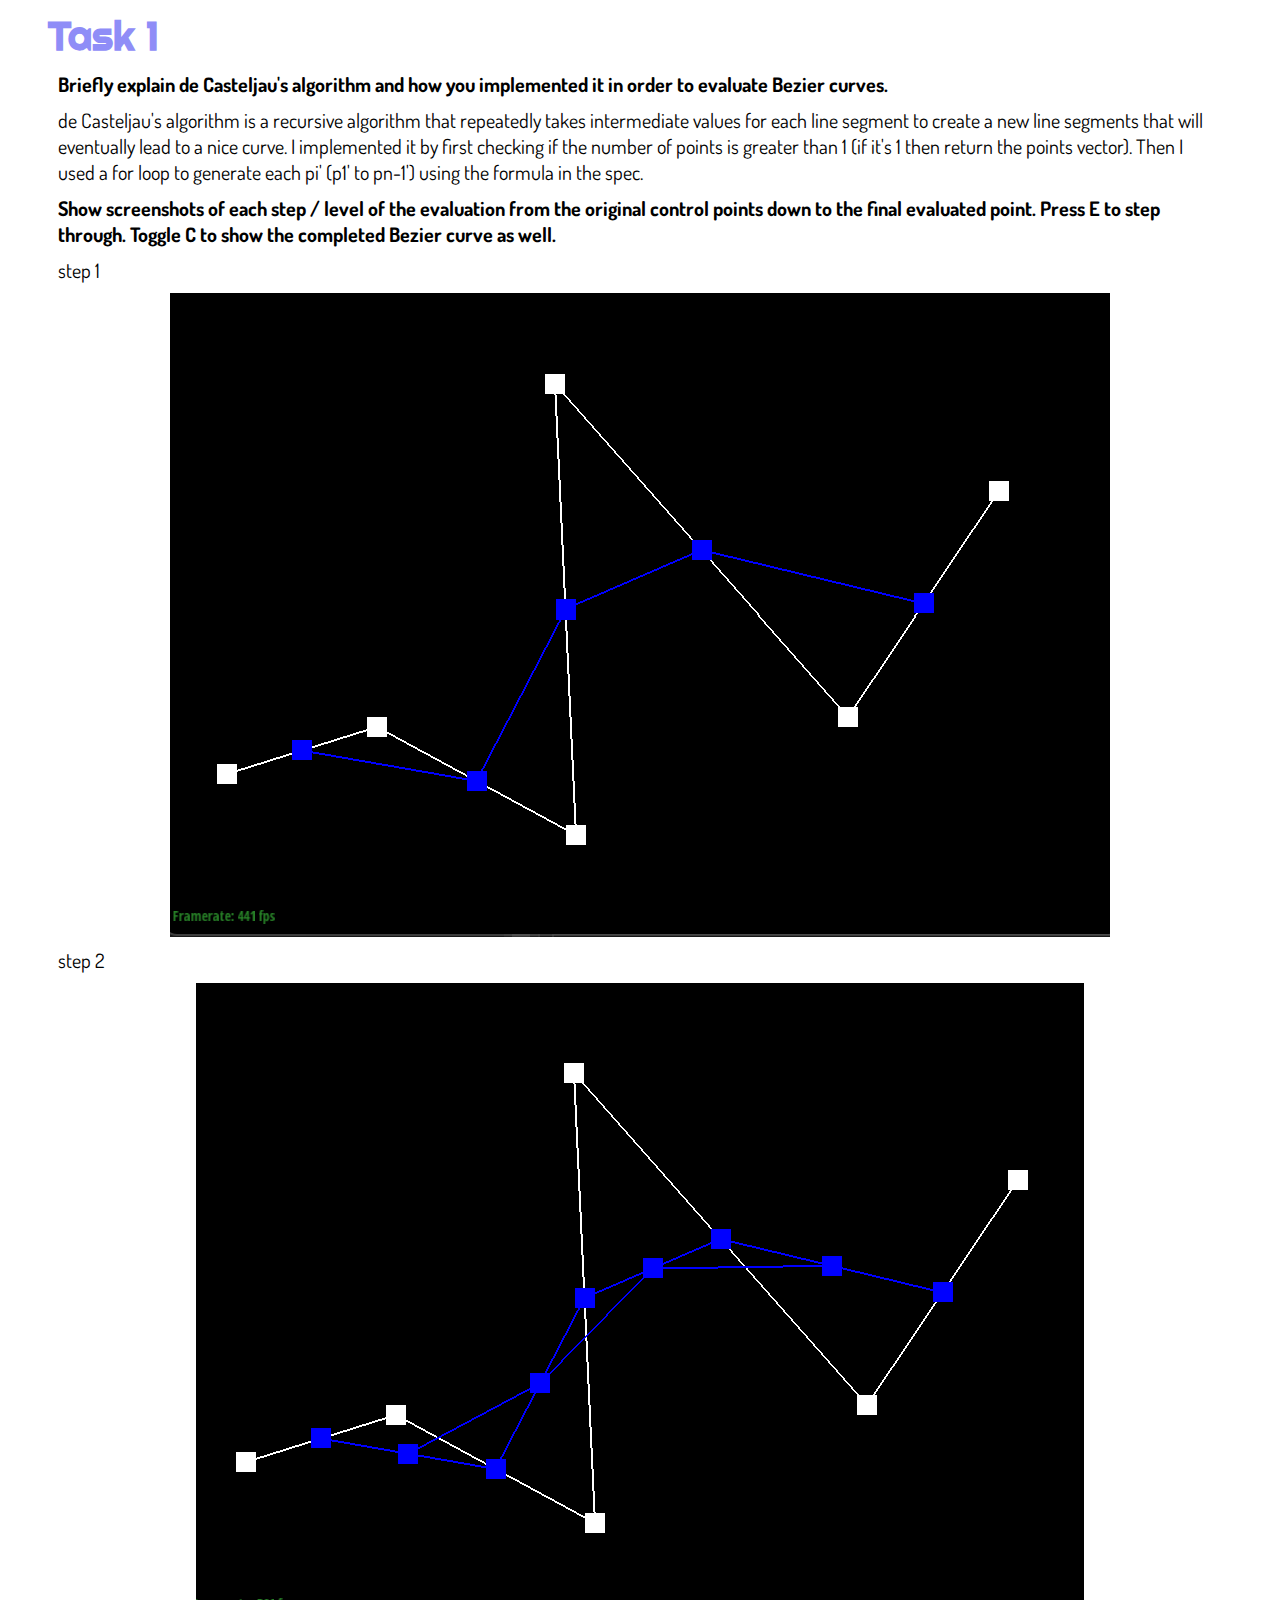
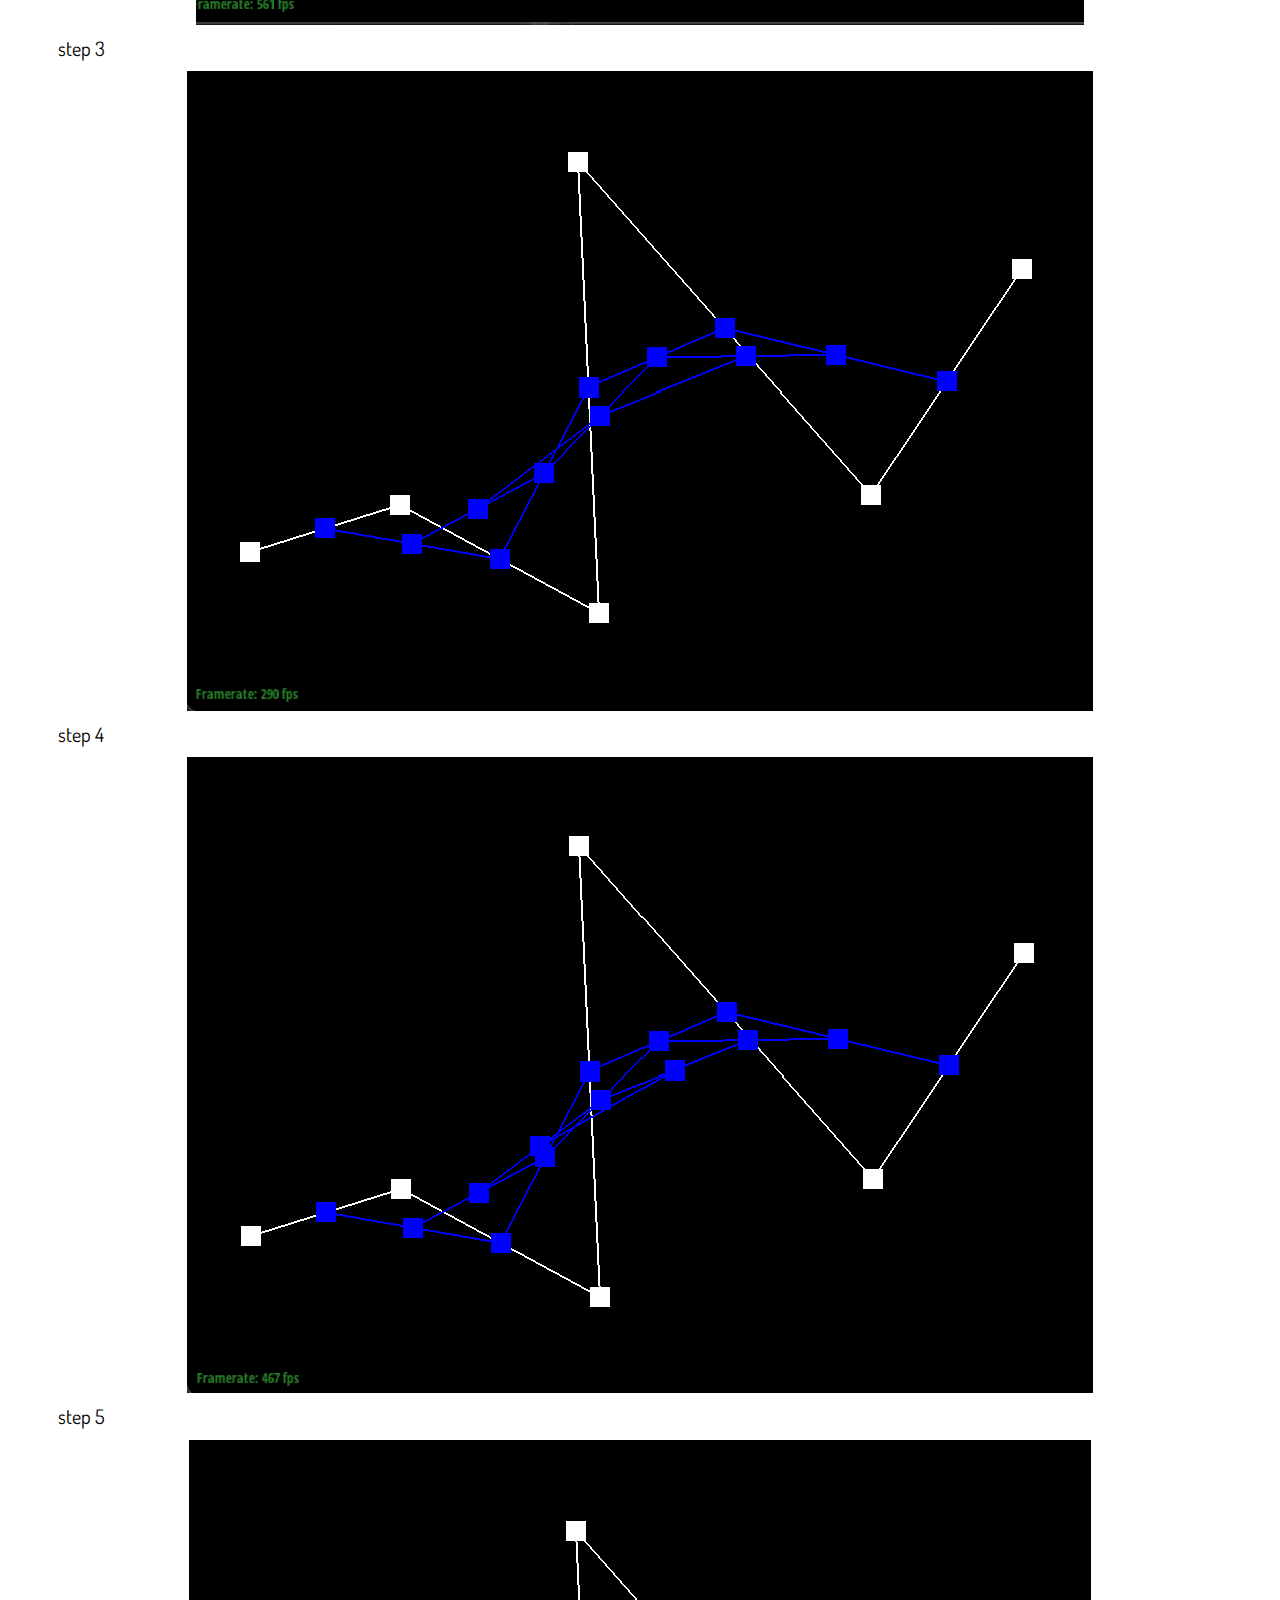
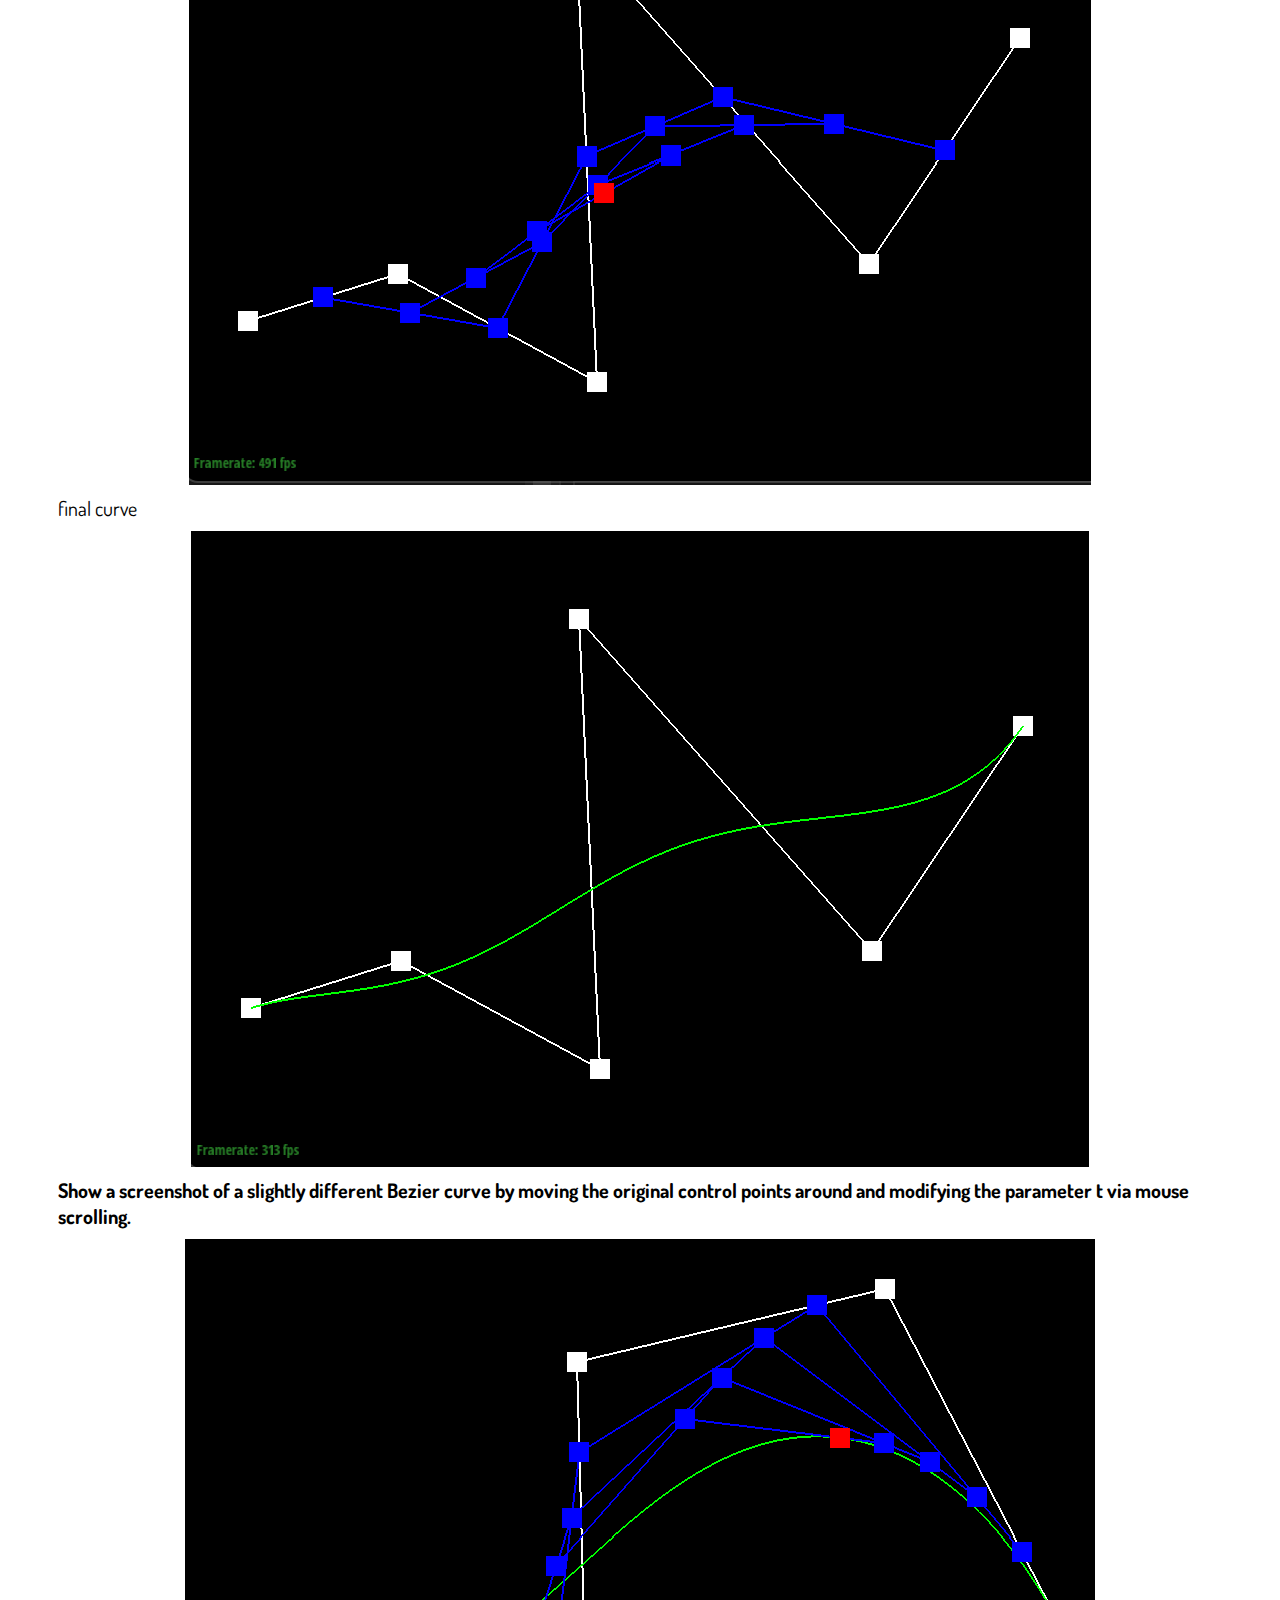
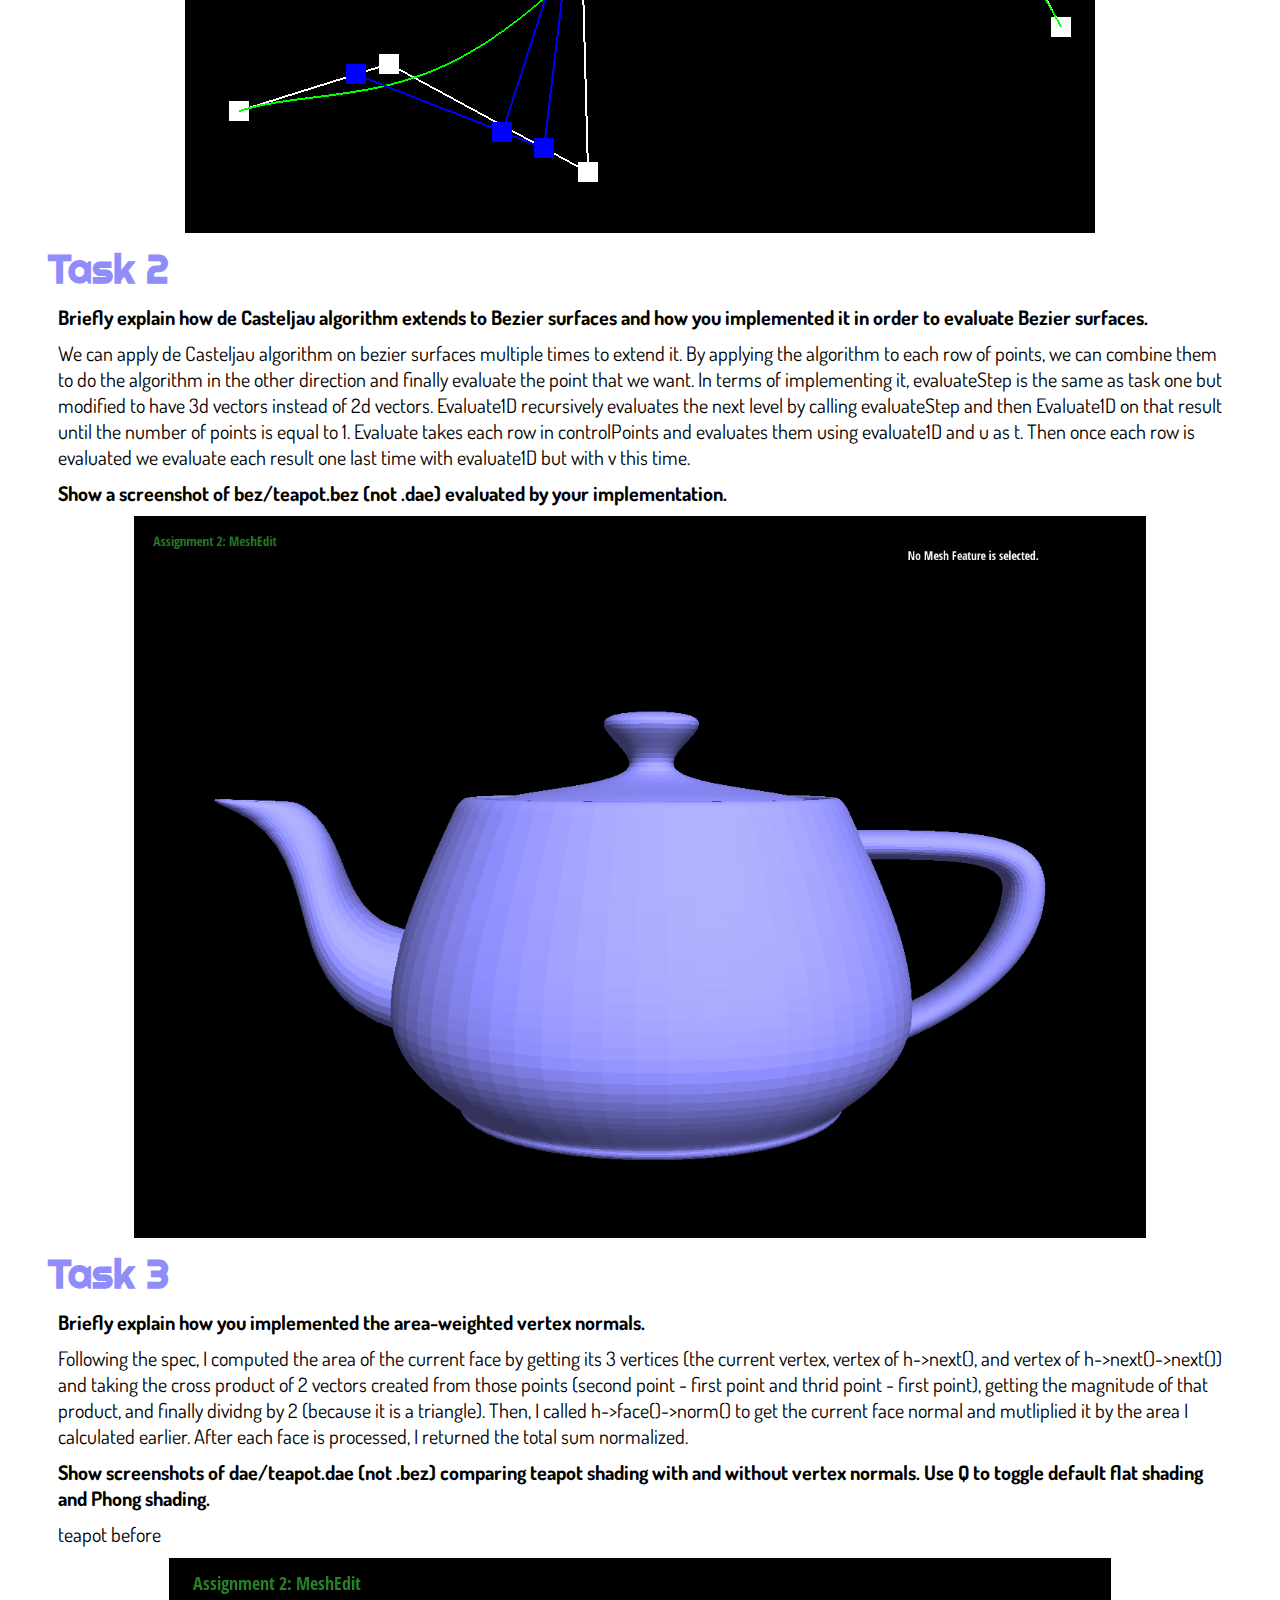
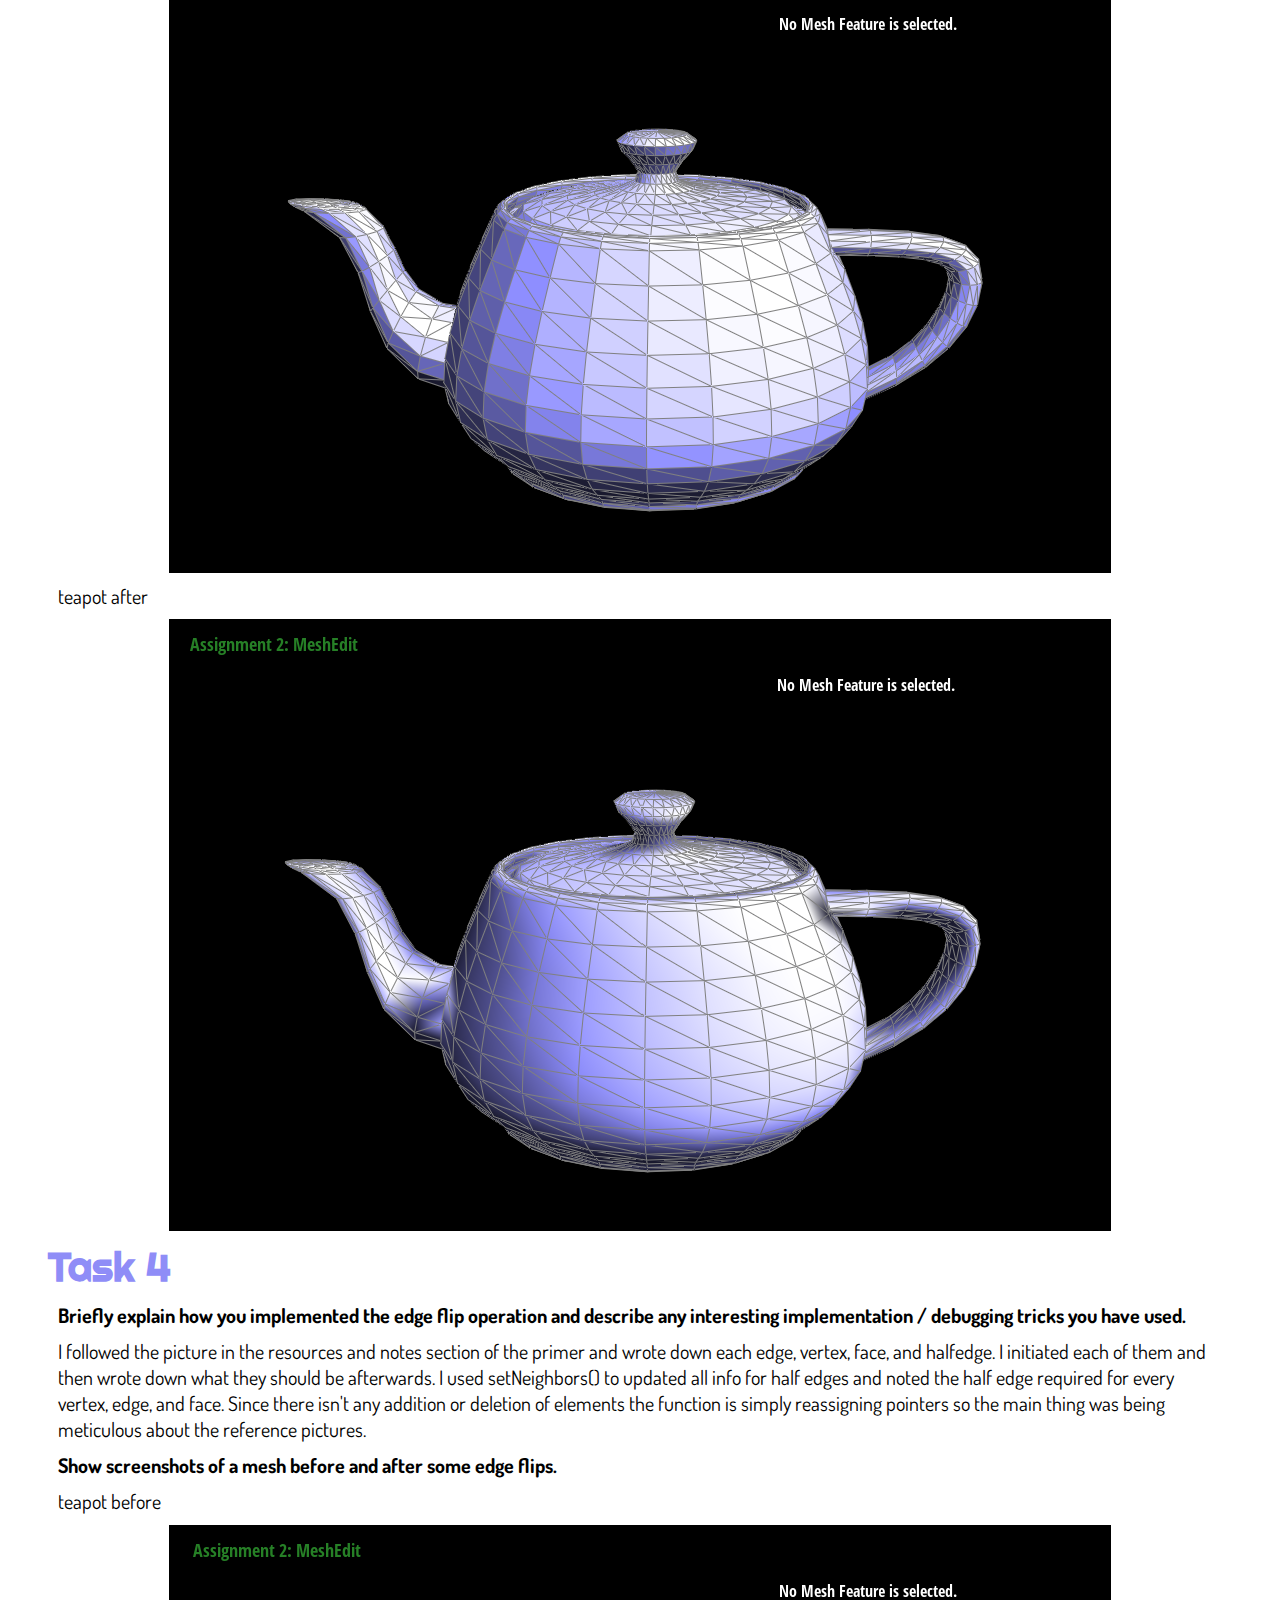
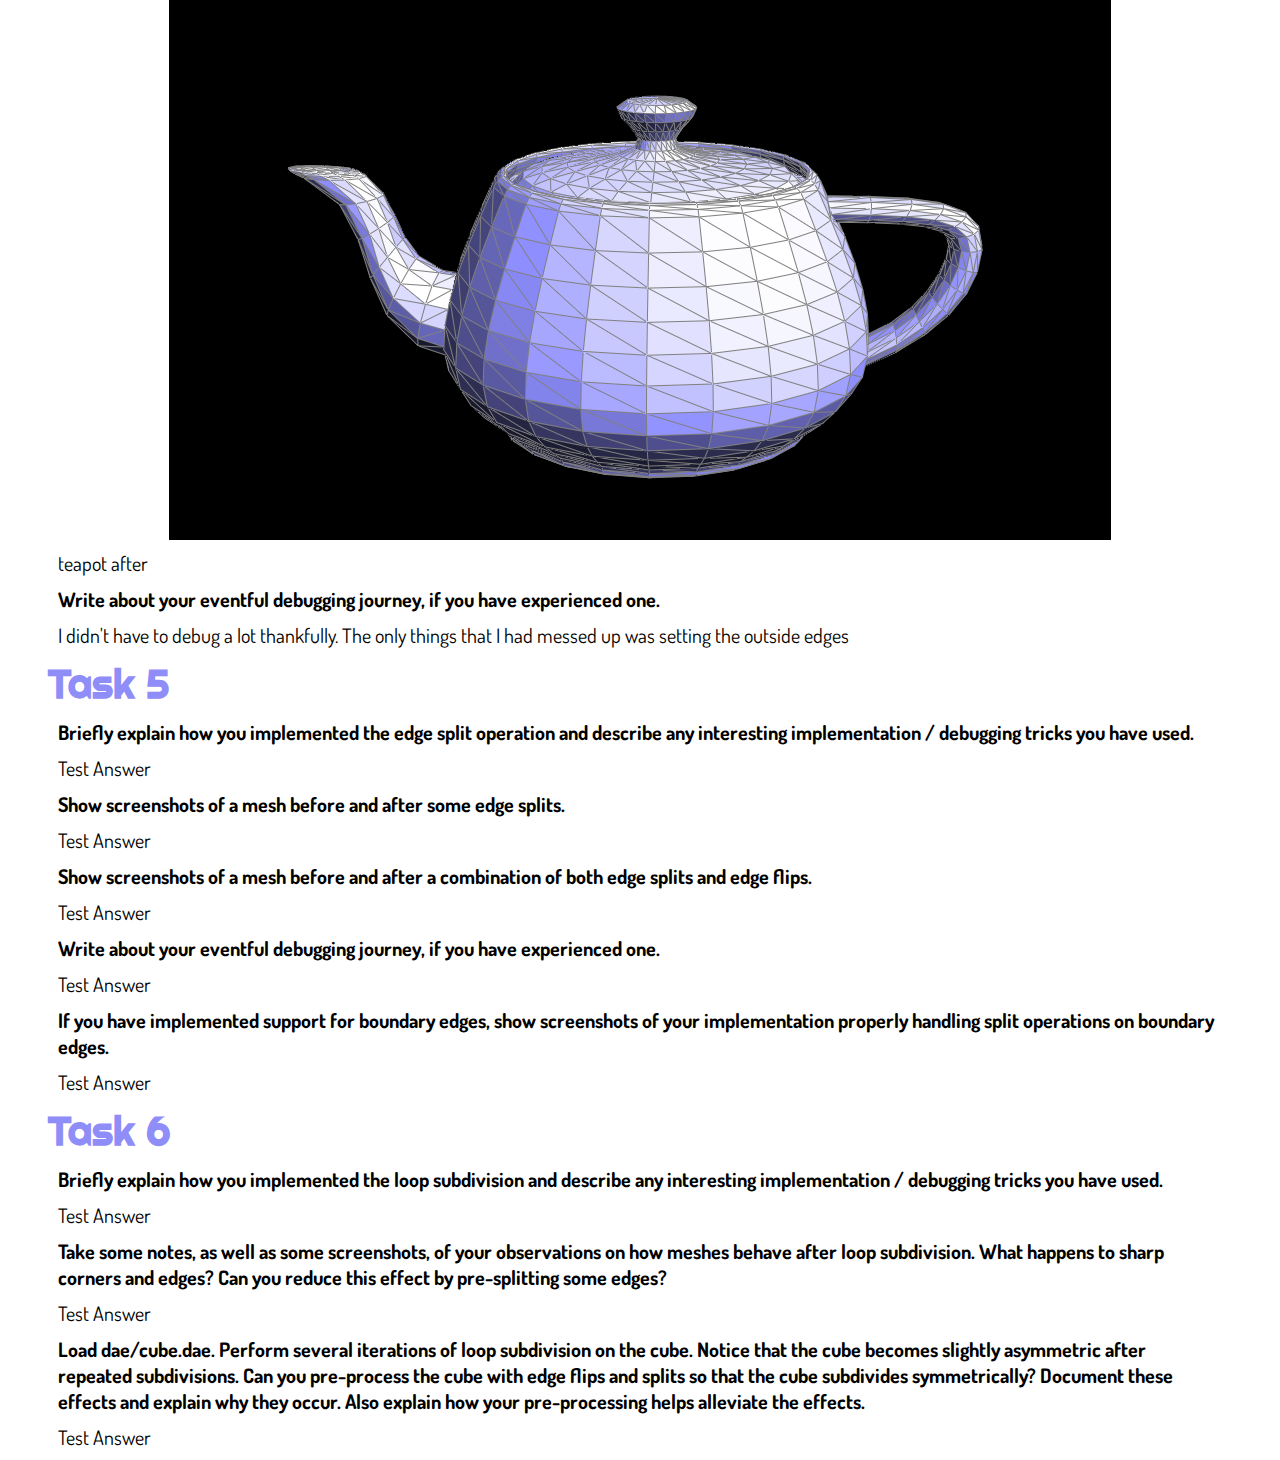
==== proj2/index.html @ a796dbe0 "Update index.html" ====
<html>
	<head>
		<link rel="stylesheet" href="style.css">
		<link rel="preconnect" href="https://fonts.googleapis.com">
		<link rel="preconnect" href="https://fonts.gstatic.com" crossorigin>
		<link href="https://fonts.googleapis.com/css2?family=Dosis:wght@300&family=Righteous&display=swap" rel="stylesheet">
	</head>
	<body>
		<!-- ##################TASK 1##################-->

		<h2> Task 1 </h2>
		
		<p><b> Briefly explain de Casteljau's algorithm and how you implemented it in order to evaluate Bezier curves.</b></p>
		<p> de Casteljau's algorithm is a recursive algorithm that repeatedly takes intermediate values for each line segment to create a new line segments that will eventually lead to a nice curve. I implemented it by first checking if the number of points is greater than 1 (if it's 1 then return the points vector). Then I used a for loop to generate each pi' (p1' to pn-1') using the formula in the spec.</p>
		
		<p><b> Show screenshots of each step / level of the evaluation from the original control points down to the final evaluated point. Press E to step through. Toggle C to show the completed Bezier curve as well. </b></p>
		<p> step 1 </p>
		<img src="./task 1 - step 1.png">
		
		<p> step 2 </p>
		<img src="./task 1 - step 2.png">
		
		<p> step 3 </p>
		<img src="./task 1 - step 3.png">
		
		<p> step 4 </p>
		<img src="./task 1 - step 4.png">
		
		<p> step 5 </p>
		<img src="./task 1 - step 5.png">
		
		<p> final curve </p>
		<img src="./task 1 - final curve.png">
		
		<p><b> Show a screenshot of a slightly different Bezier curve by moving the original control points around and modifying the parameter t via mouse scrolling. </b></p>
		<img src="./task 1 - diff curve.png">
		
		<!-- ##################TASK 2##################-->
		<h2> Task 2 </h2>
		
		<p><b> Briefly explain how de Casteljau algorithm extends to Bezier surfaces and how you implemented it in order to evaluate Bezier surfaces. </b></p>
		<p> We can apply de Casteljau algorithm on bezier surfaces multiple times to extend it. By applying the algorithm to each row of points, we can combine them to do the algorithm in the other direction and finally evaluate the point that we want. In terms of implementing it, evaluateStep is the same as task one but modified to have 3d vectors instead of 2d vectors. Evaluate1D recursively evaluates the next level by calling evaluateStep and then Evaluate1D on that result until the number of points is equal to 1. Evaluate takes each row in controlPoints and evaluates them using evaluate1D and u as t. Then once each row is evaluated we evaluate each result one last time with evaluate1D but with v this time.</p>
		
		<p><b> Show a screenshot of bez/teapot.bez (not .dae) evaluated by your implementation. </b></p>
		<img src="./task 2 - teapot.png">
		
		<!-- ##################TASK 3##################-->
		
		<h2> Task 3 </h2>
		
		<p><b> Briefly explain how you implemented the area-weighted vertex normals. </b></p>
		<p> Following the spec, I computed the area of the current face by getting its 3 vertices (the current vertex, vertex of h->next(), and vertex of h->next()->next()) and taking the cross product of 2 vectors created from those points (second point - first point and thrid point - first point), getting the magnitude of that product, and finally dividng by 2 (because it is a triangle). Then, I called h->face()->norm() to get the current face normal and mutliplied it by the area I calculated earlier. After each face is processed, I returned the total sum normalized.</p>
		
		<p><b> Show screenshots of dae/teapot.dae (not .bez) comparing teapot shading with and without vertex normals. Use Q to toggle default flat shading and Phong shading. </b></p>
		<p> teapot before </p>
		<img src="./task 3 - teapot before.png">
		<p> teapot after </p>
		<img src="./task 3 - teapot after.png">
		
		<!-- ##################TASK 4##################-->
		
		<h2> Task 4 </h2>
		<p><b> Briefly explain how you implemented the edge flip operation and describe any interesting implementation / debugging tricks you have used. </b></p>
		<p> I followed the picture in the resources and notes section of the primer and wrote down each edge, vertex, face, and halfedge. I initiated each of them and then wrote down what they should be afterwards. I used setNeighbors() to updated all info for half edges and noted the half edge required for every vertex, edge, and face. Since there isn't any addition or deletion of elements the function is simply reassigning pointers so the main thing was being meticulous about the reference pictures.</p>
		
		
		<p><b> Show screenshots of a mesh before and after some edge flips. </b></p>
		<p> teapot before </p>
		<img src="./task 3 - teapot before.png">
		
		<p> teapot after </p>
		
		<p><b> Write about your eventful debugging journey, if you have experienced one. </b></p>
		<p> I didn't have to debug a lot thankfully. The only things that I had messed up was setting the outside edges  </p>
		
		<!-- ##################TASK 5##################-->
		
		<h2> Task 5 </h2>
		
		<p><b> Briefly explain how you implemented the edge split operation and describe any interesting implementation / debugging tricks you have used. </b></p>
		<p> Test Answer </p>
		
		<p><b> Show screenshots of a mesh before and after some edge splits. </b></p>
		<p> Test Answer </p>
		
		<p><b> Show screenshots of a mesh before and after a combination of both edge splits and edge flips. </b></p>
		<p> Test Answer </p>
		
		<p><b> Write about your eventful debugging journey, if you have experienced one. </b></p>
		<p> Test Answer </p>
		
		<p><b> If you have implemented support for boundary edges, show screenshots of your implementation properly handling split operations on boundary edges. </b></p>
		<p> Test Answer </p>
		
		
		<!-- ##################TASK 6##################-->
		
		<h2> Task 6 </h2>
		
		<p><b> Briefly explain how you implemented the loop subdivision and describe any interesting implementation / debugging tricks you have used. </b></p>
		<p> Test Answer </p>
		
		<p><b> Take some notes, as well as some screenshots, of your observations on how meshes behave after loop subdivision. What happens to sharp corners and edges? Can you reduce this effect by pre-splitting some edges? </b></p>
		<p> Test Answer </p>
		
		<p><b> Load dae/cube.dae. Perform several iterations of loop subdivision on the cube. Notice that the cube becomes slightly asymmetric after repeated subdivisions. Can you pre-process the cube with edge flips and splits so that the cube subdivides symmetrically? Document these effects and explain why they occur. Also explain how your pre-processing helps alleviate the effects. </b></p>
		<p> Test Answer </p>
		
		
		
	</body>
</html>
---- proj2/style.css ----
h2   {
        font-family: 'Righteous', cursive;
        color: #8f8df7;
        text-align: left;
        font-size: 40px;
        margin: 10px 40px 10px;
     }
p    {
        font-family: 'Dosis', sans-serif;
        text-align: left;
        font-size: 20px;
        margin: 10px 50px 10px;
     }
img {
         display: block;
         margin-left: auto;
         margin-right: auto;
         max-width: 80%;
         height: auto;
    }
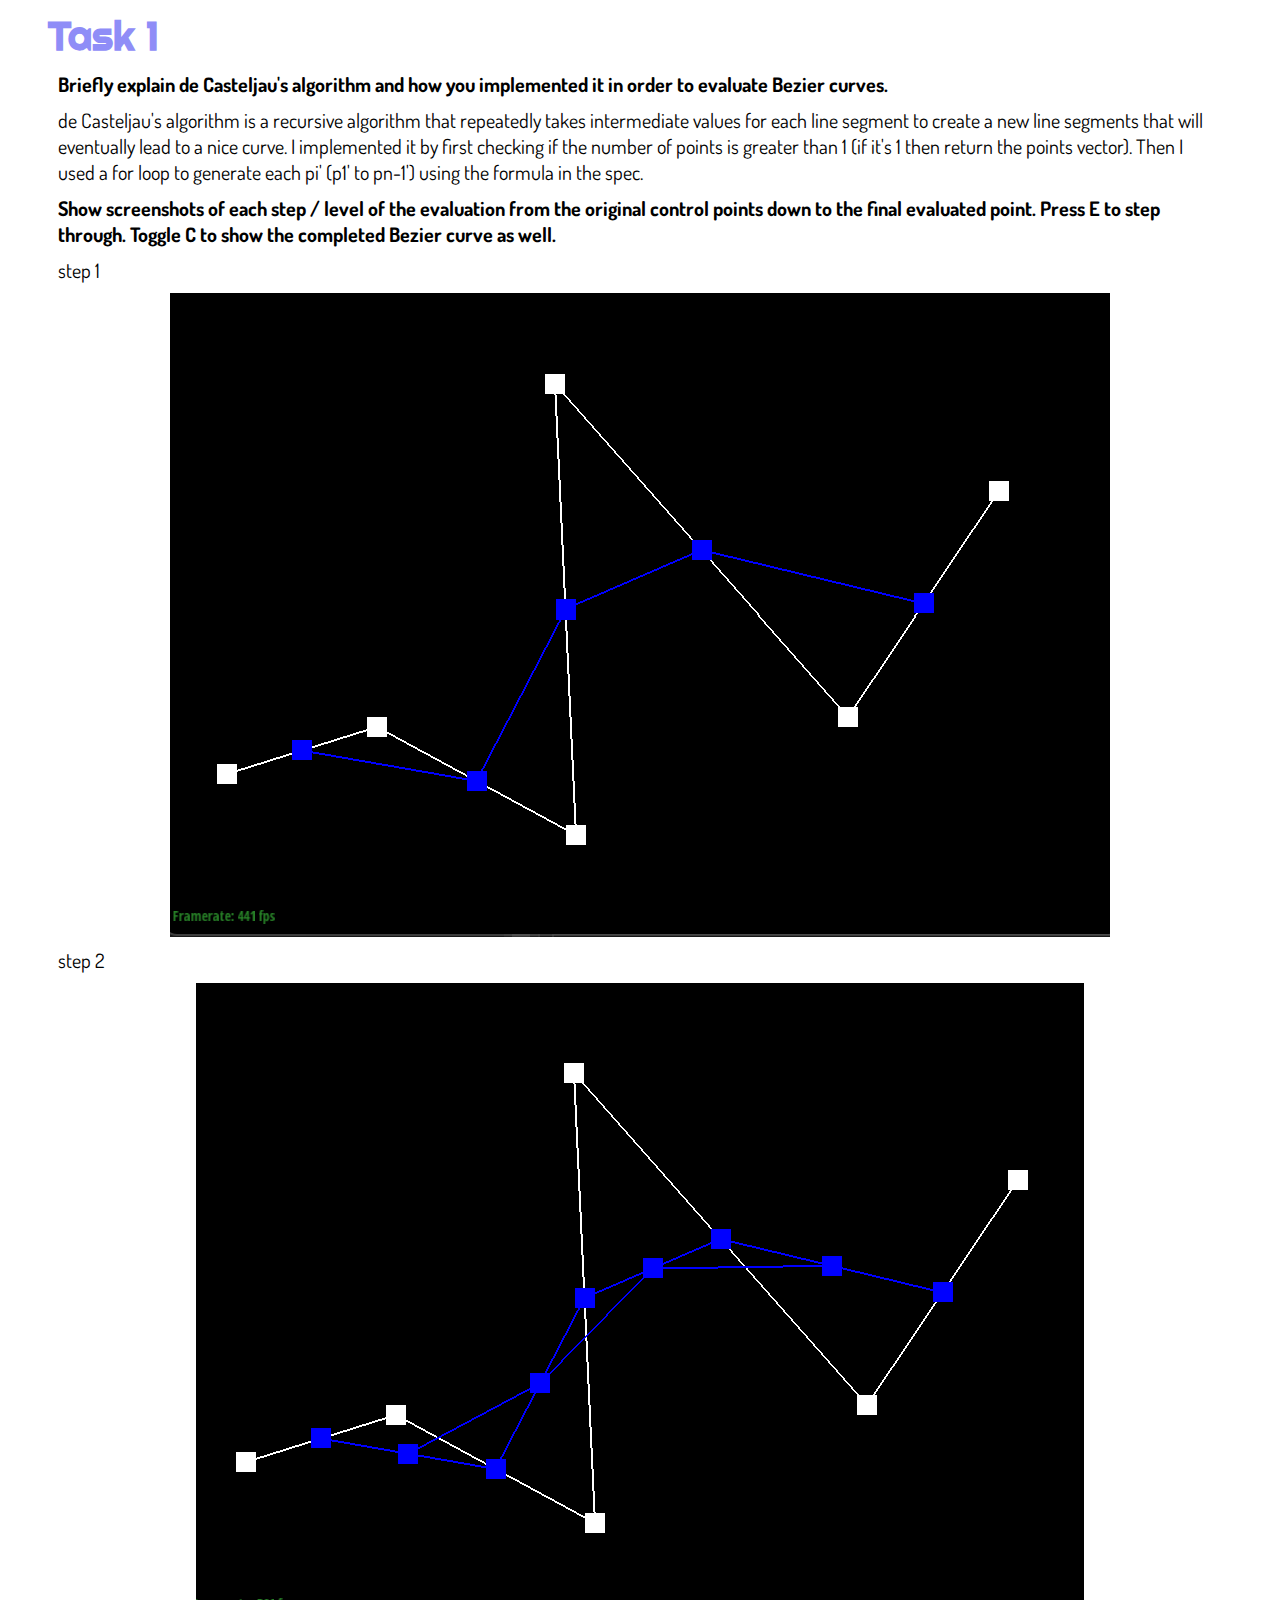
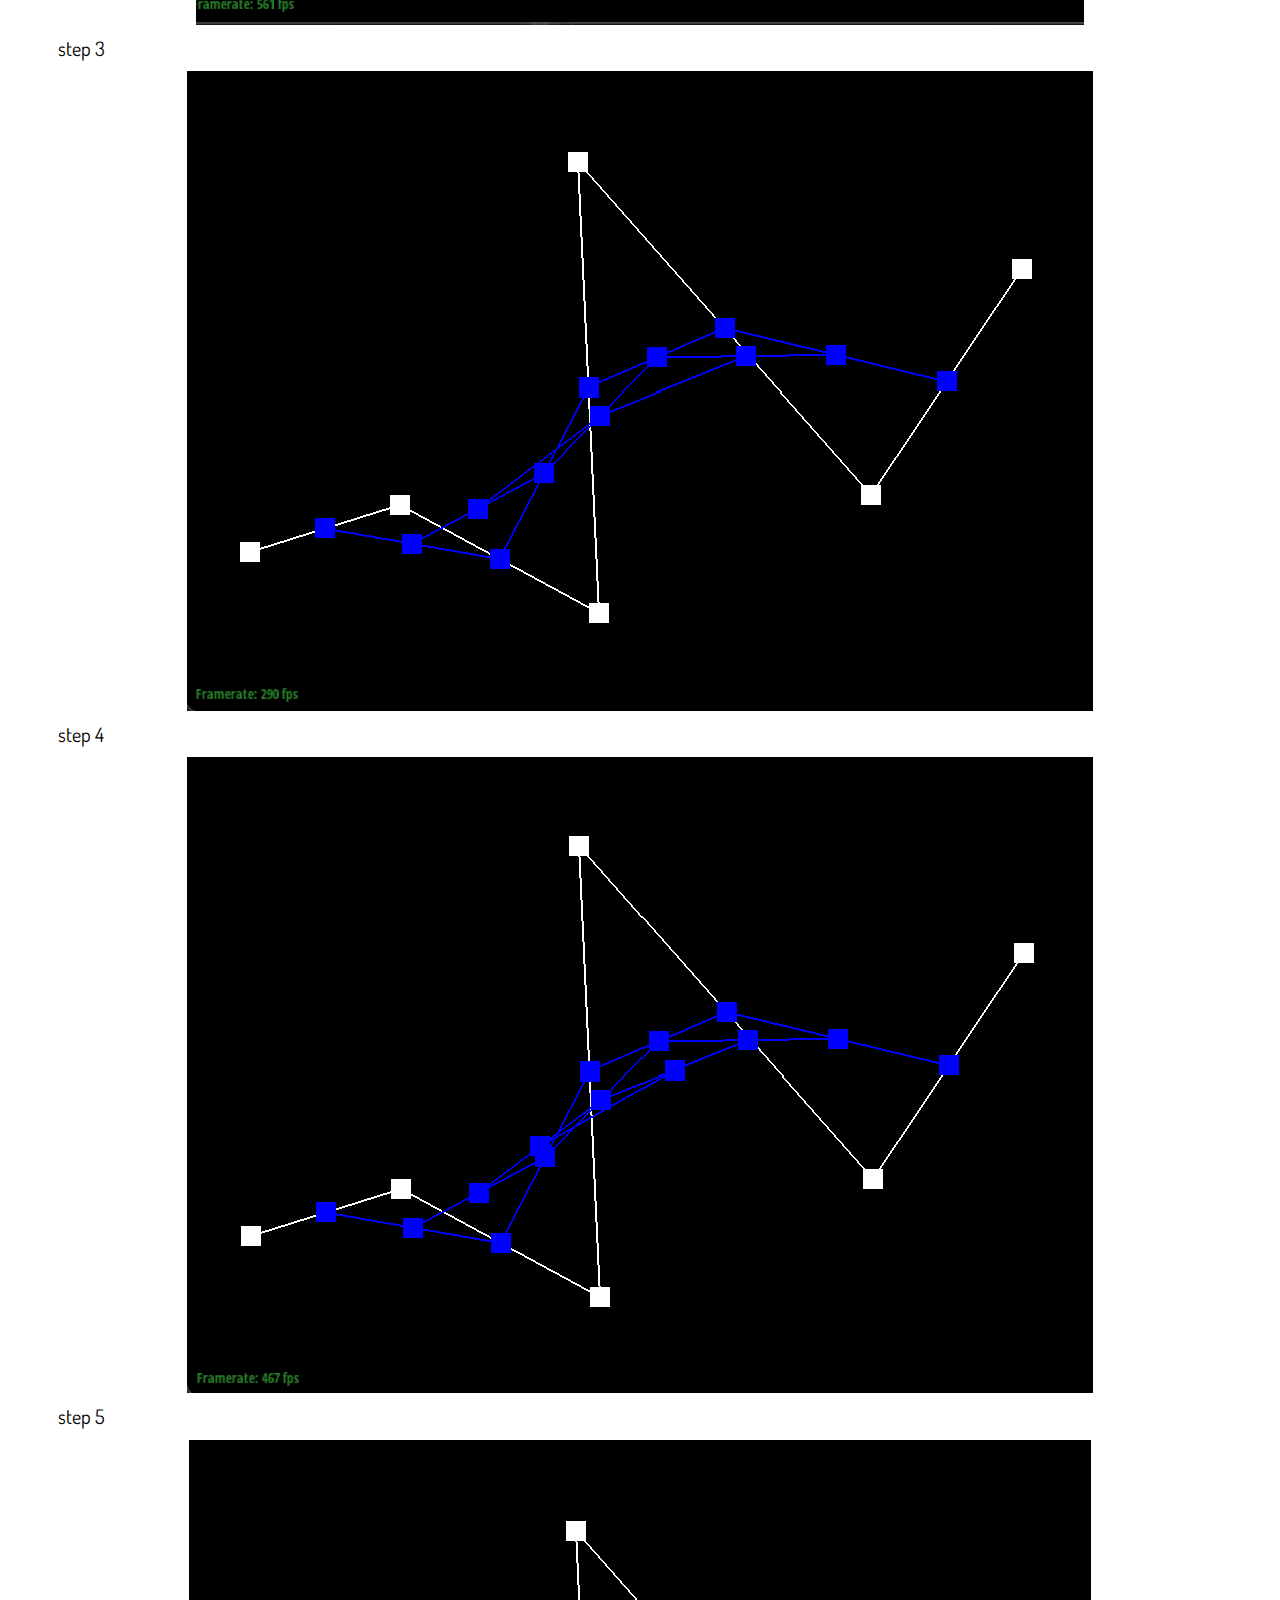
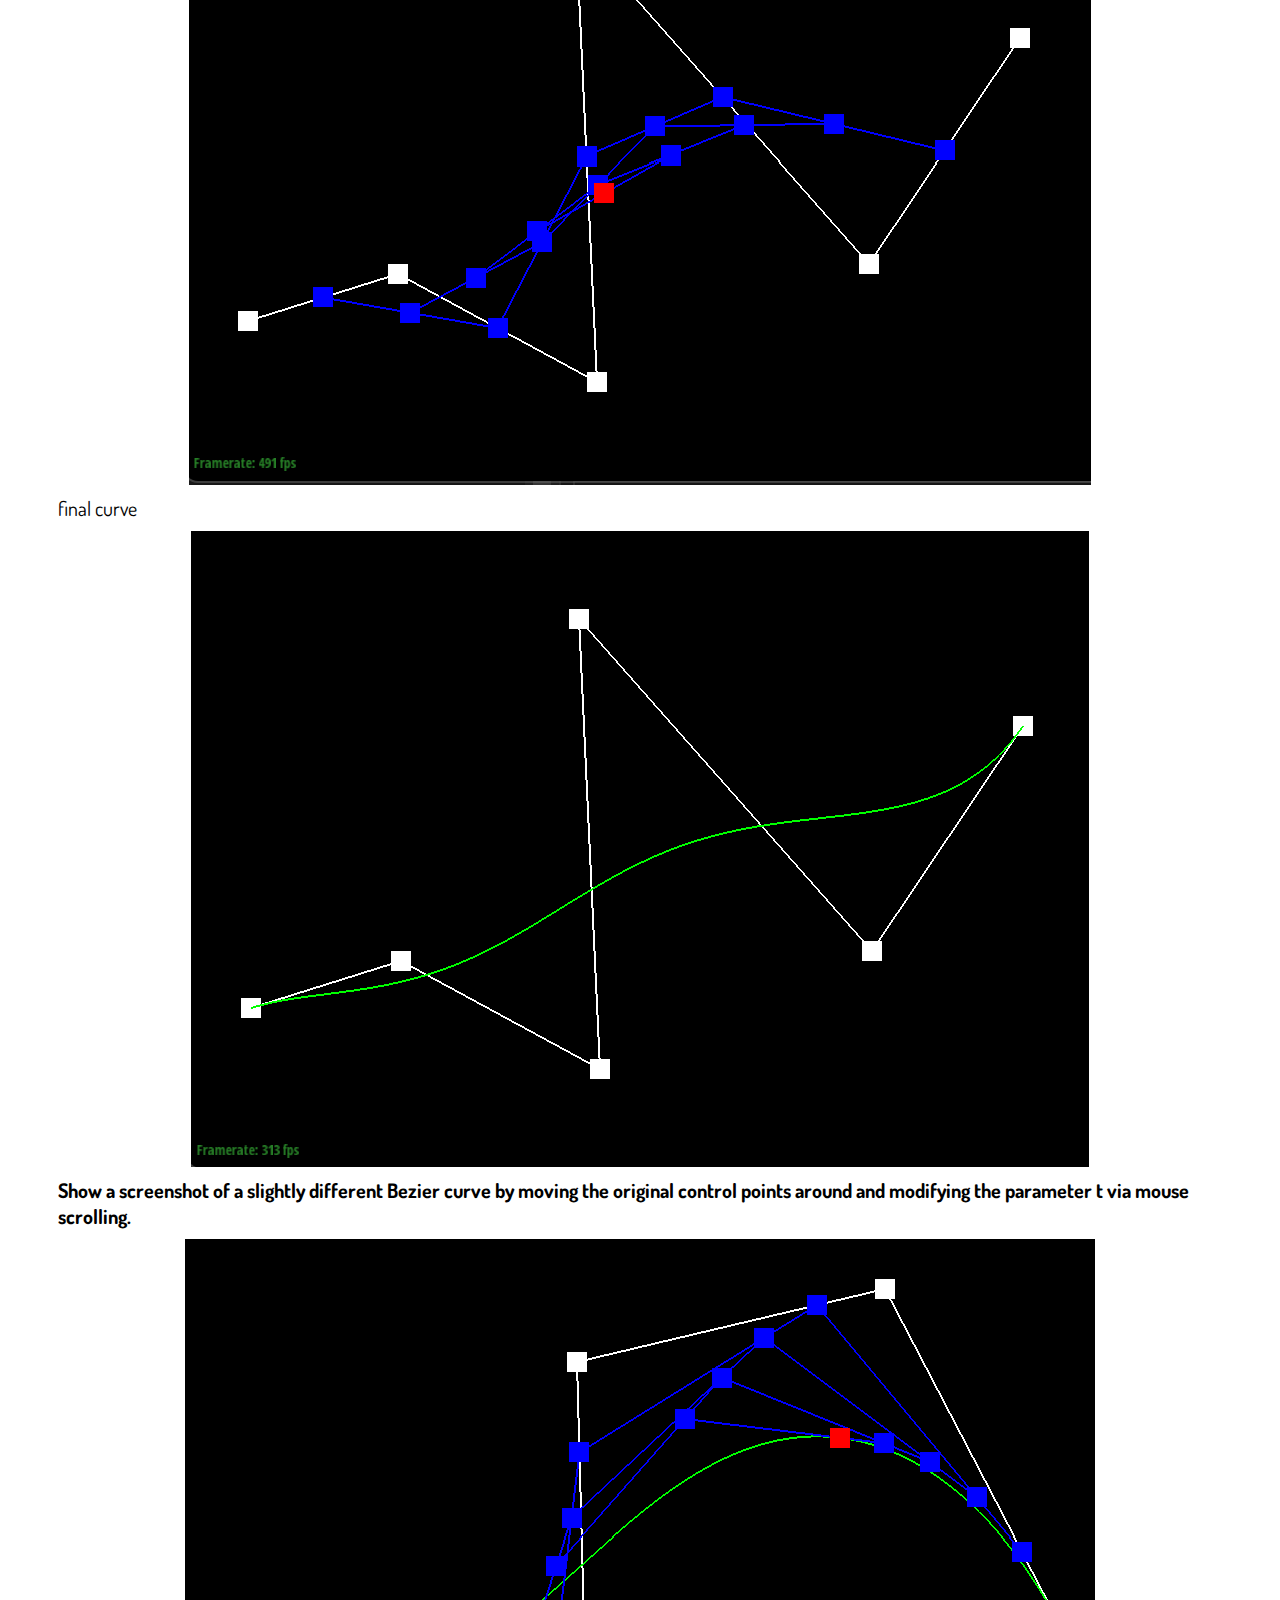
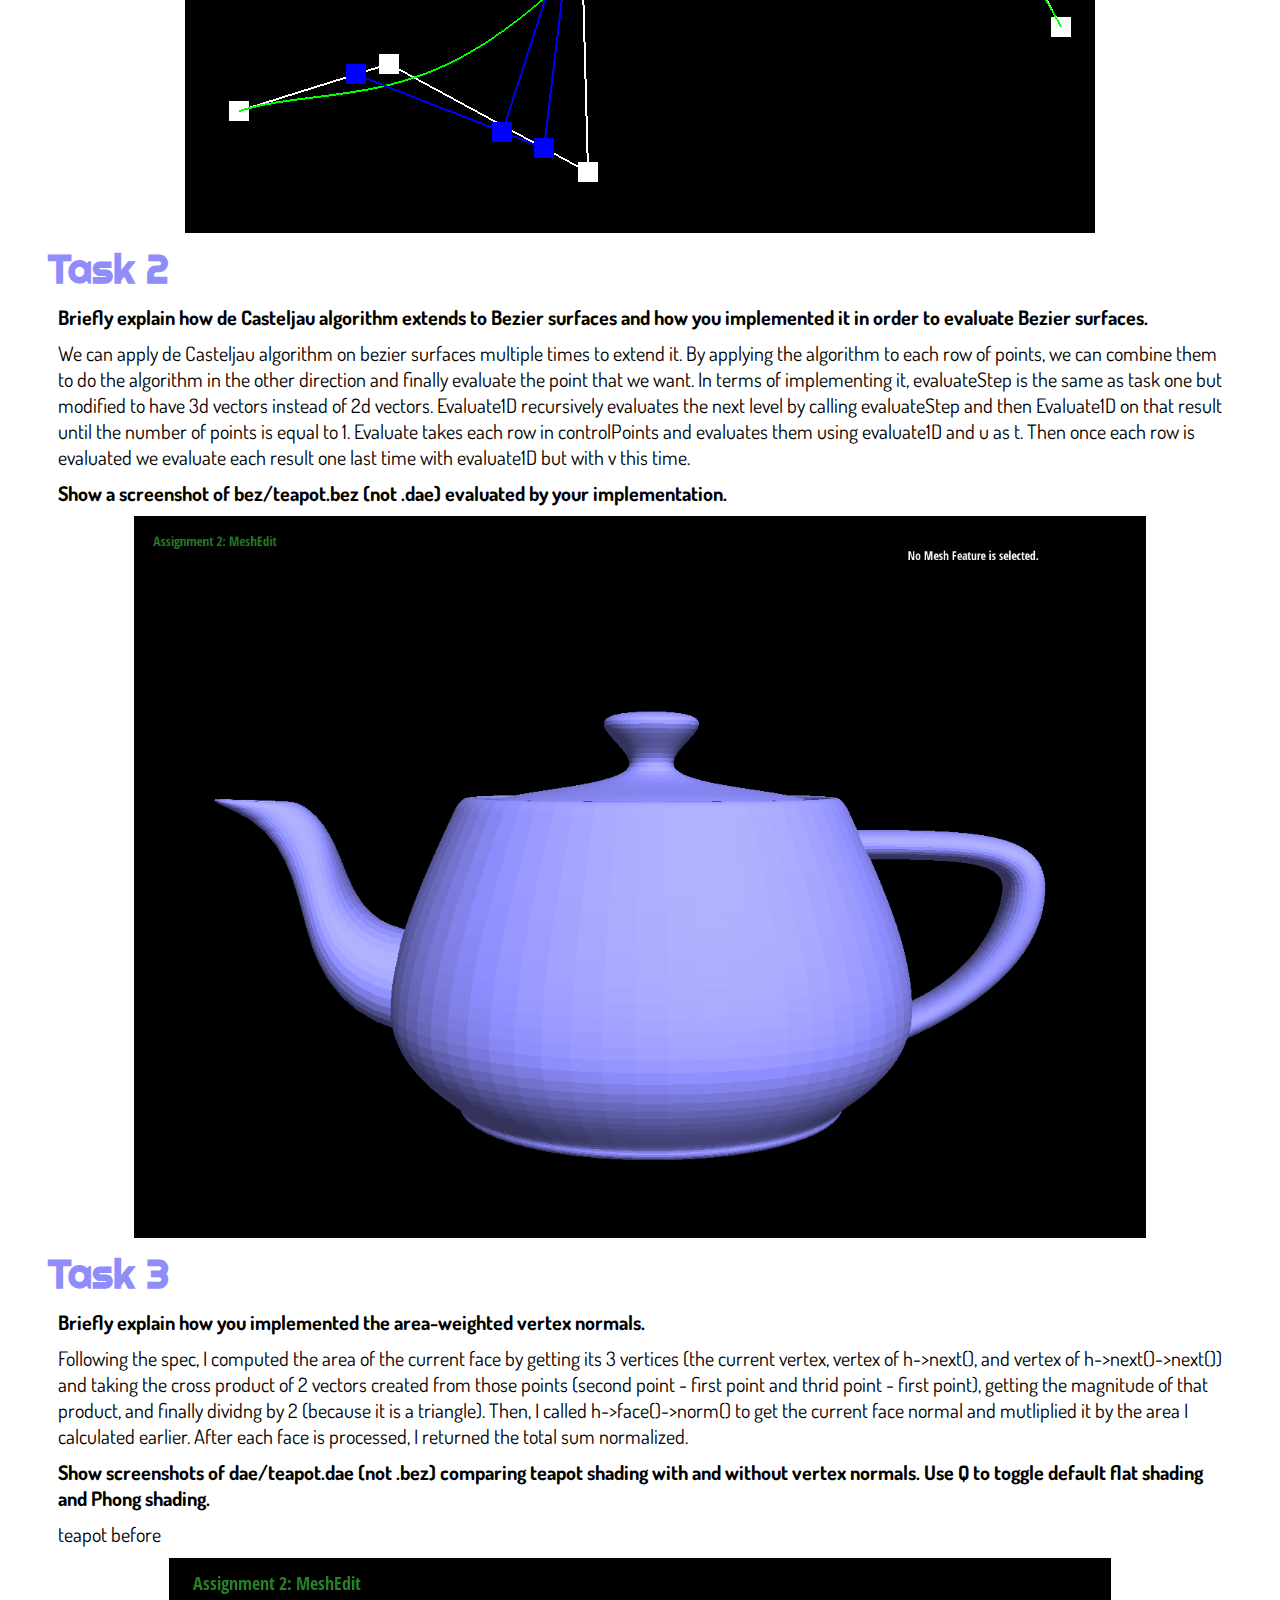
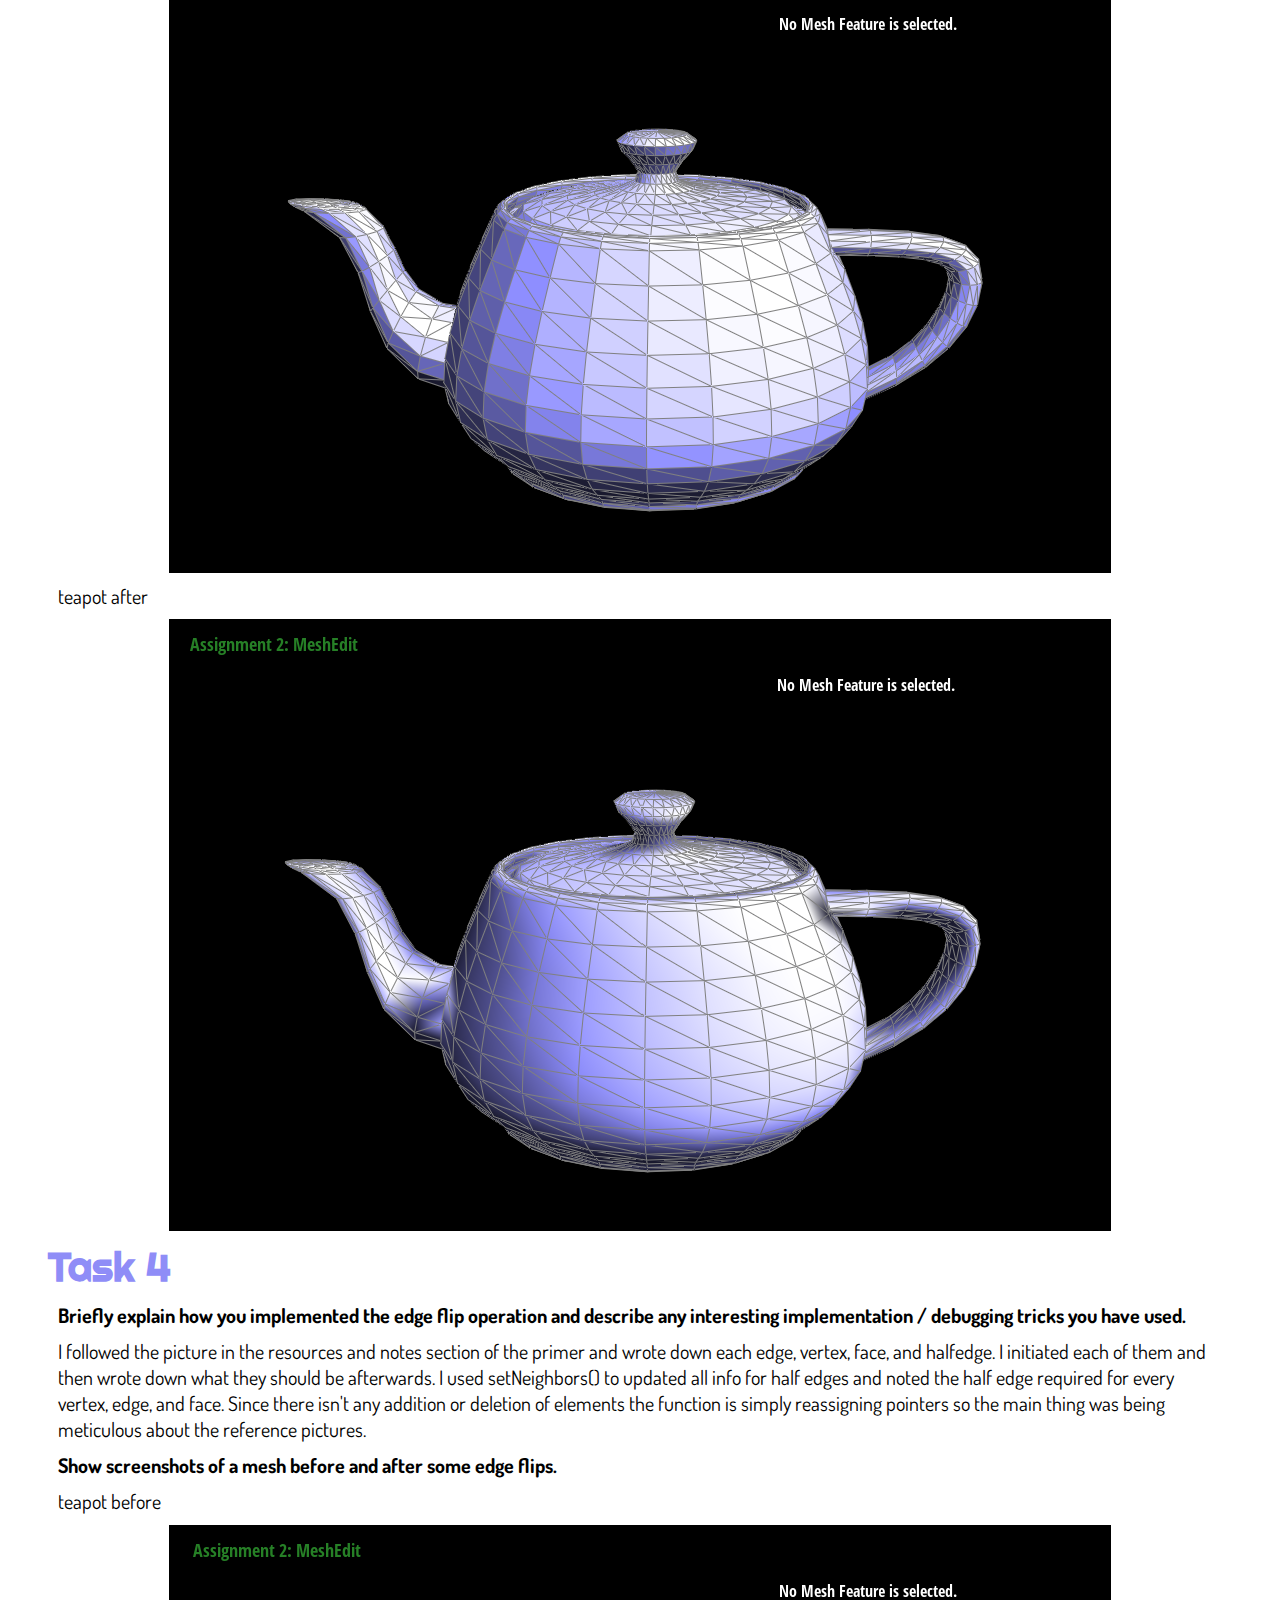
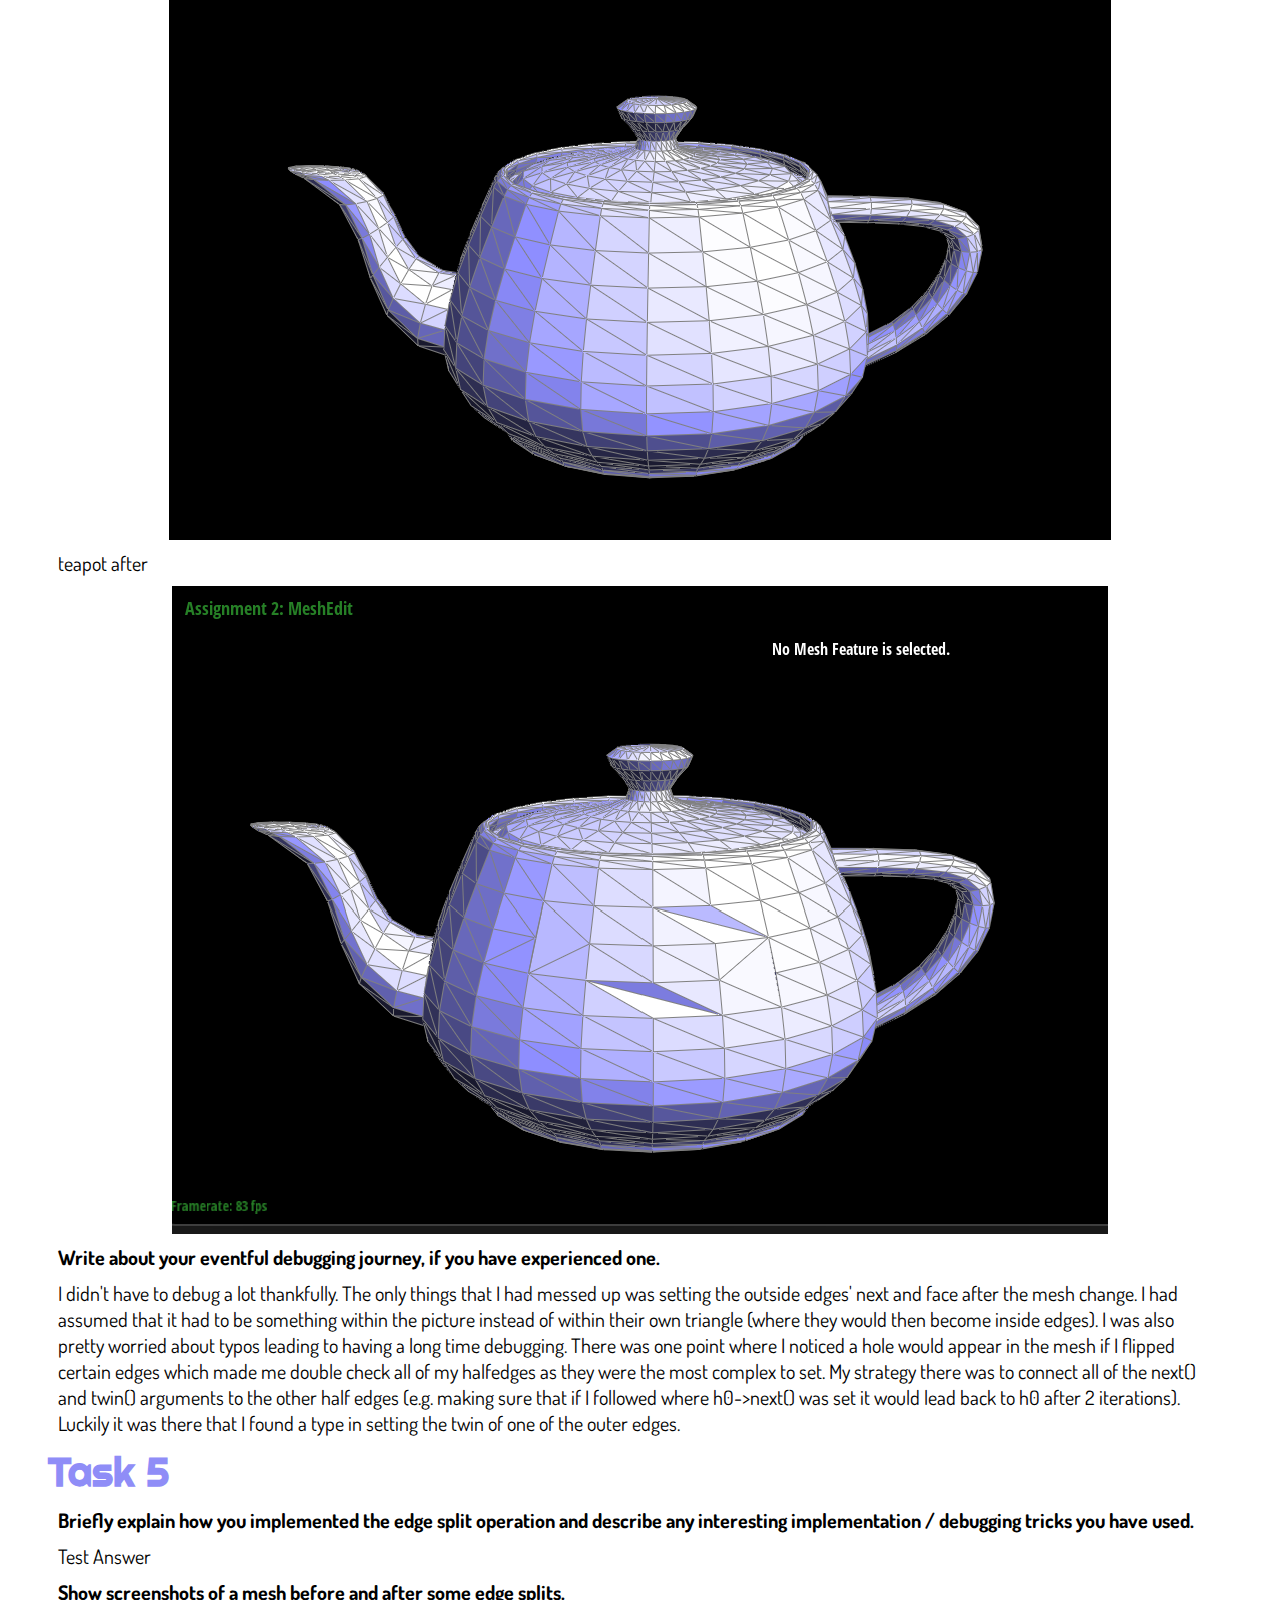
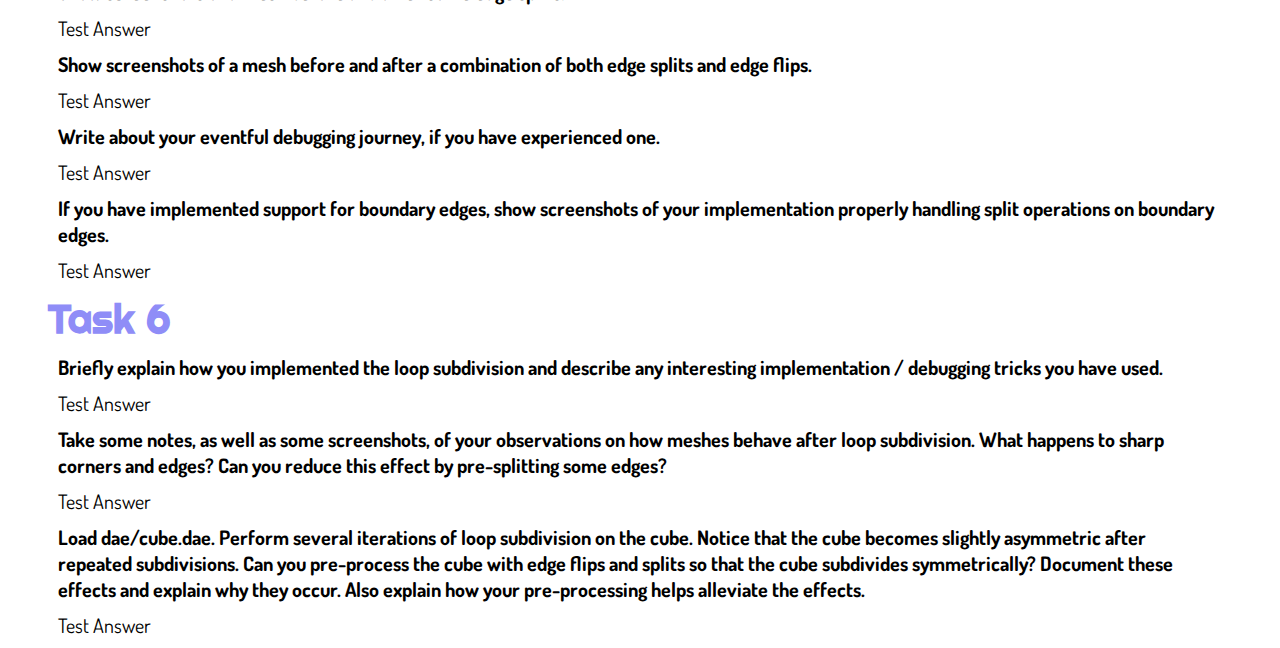
==== commit 06f0d287: "done with task 4" ====
--- a/proj2/index.html
+++ b/proj2/index.html
@@ -69,9 +69,10 @@
 		<img src="./task 3 - teapot before.png">
 		
 		<p> teapot after </p>
+		<img src="./task 4 - edge flip.png">
 		
 		<p><b> Write about your eventful debugging journey, if you have experienced one. </b></p>
-		<p> I didn't have to debug a lot thankfully. The only things that I had messed up was setting the outside edges  </p>
+		<p> I didn't have to debug a lot thankfully. The only things that I had messed up was setting the outside edges' next and face after the mesh change. I had assumed that it had to be something within the picture instead of within their own triangle (where they would then become inside edges). I was also pretty worried about typos leading to having a long time debugging. There was one point where I noticed a hole would appear in the mesh if I flipped certain edges which made me double check all of my halfedges as they were the most complex to set. My strategy there was to connect all of the next() and twin() arguments to the other half edges (e.g. making sure that if I followed where h0->next() was set it would lead back to h0 after 2 iterations). Luckily it was there that I found a type in setting the twin of one of the outer edges.</p>
 		
 		<!-- ##################TASK 5##################-->
 		
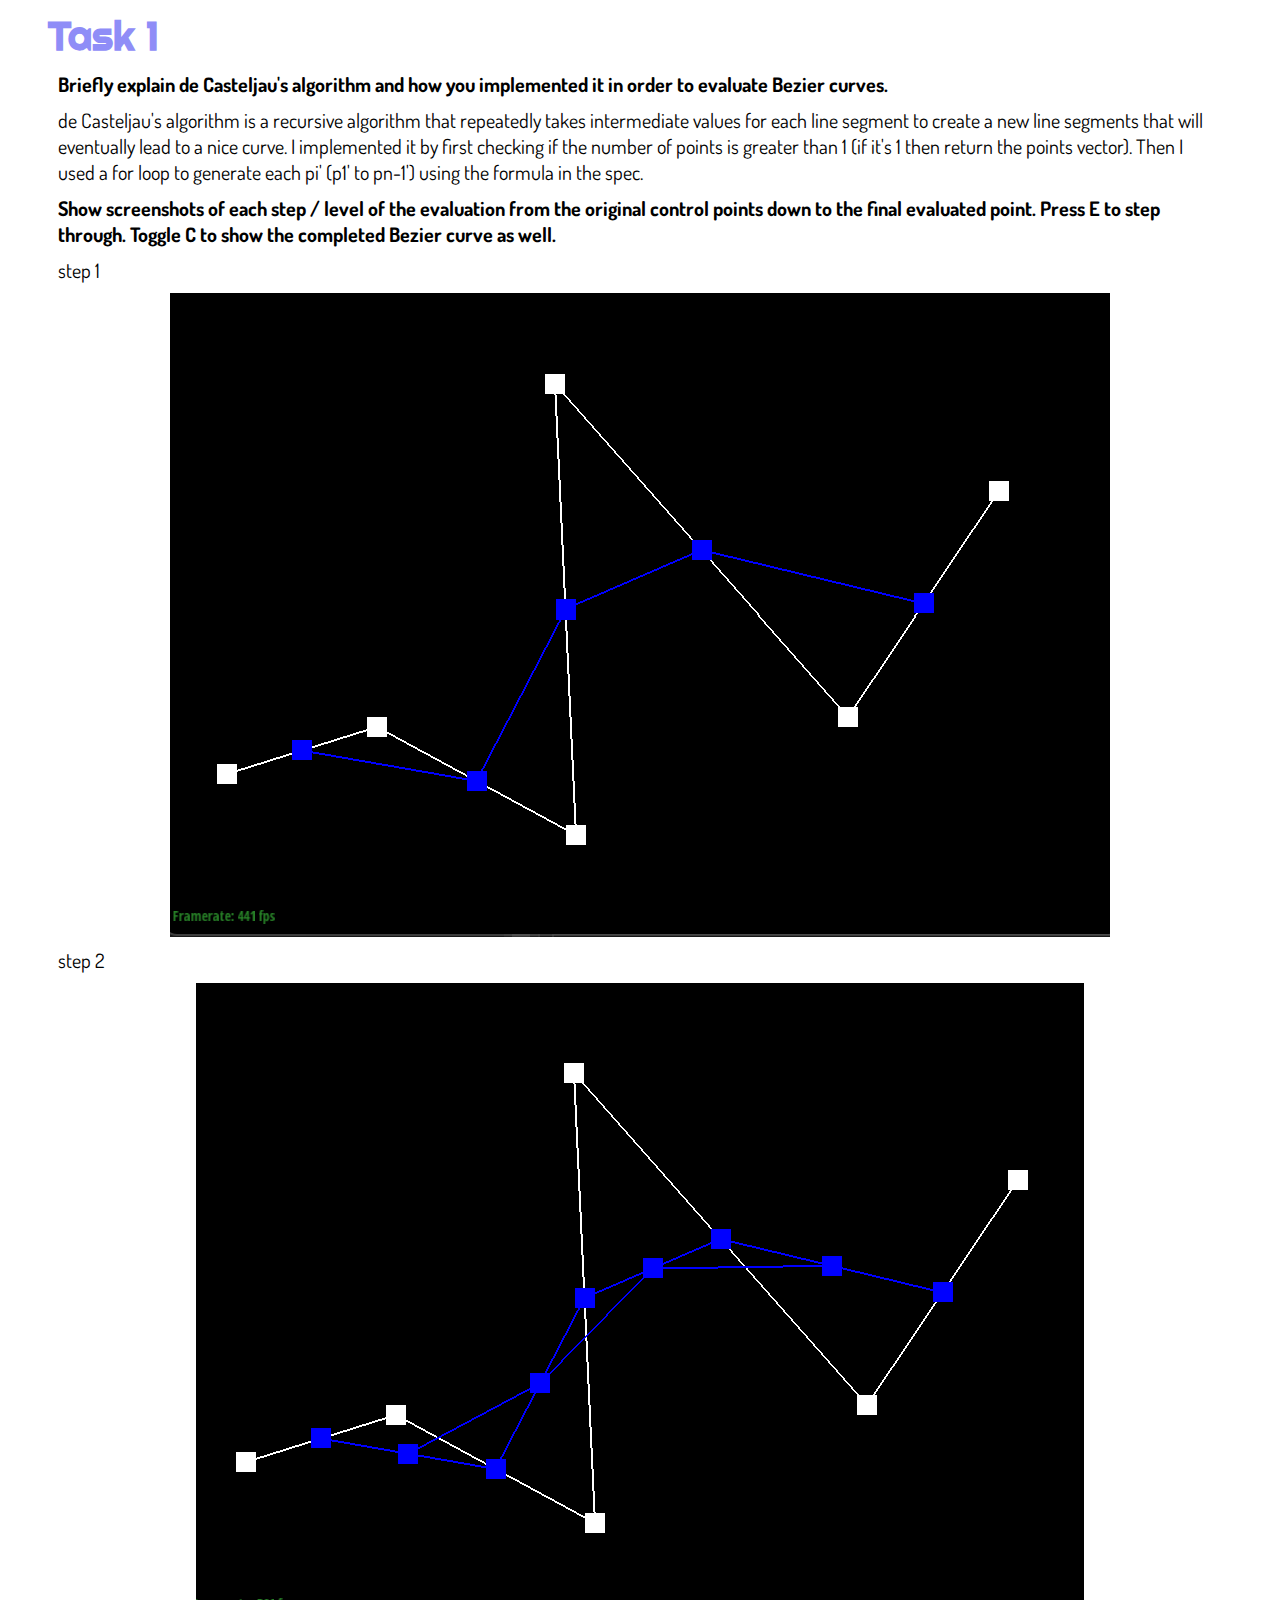
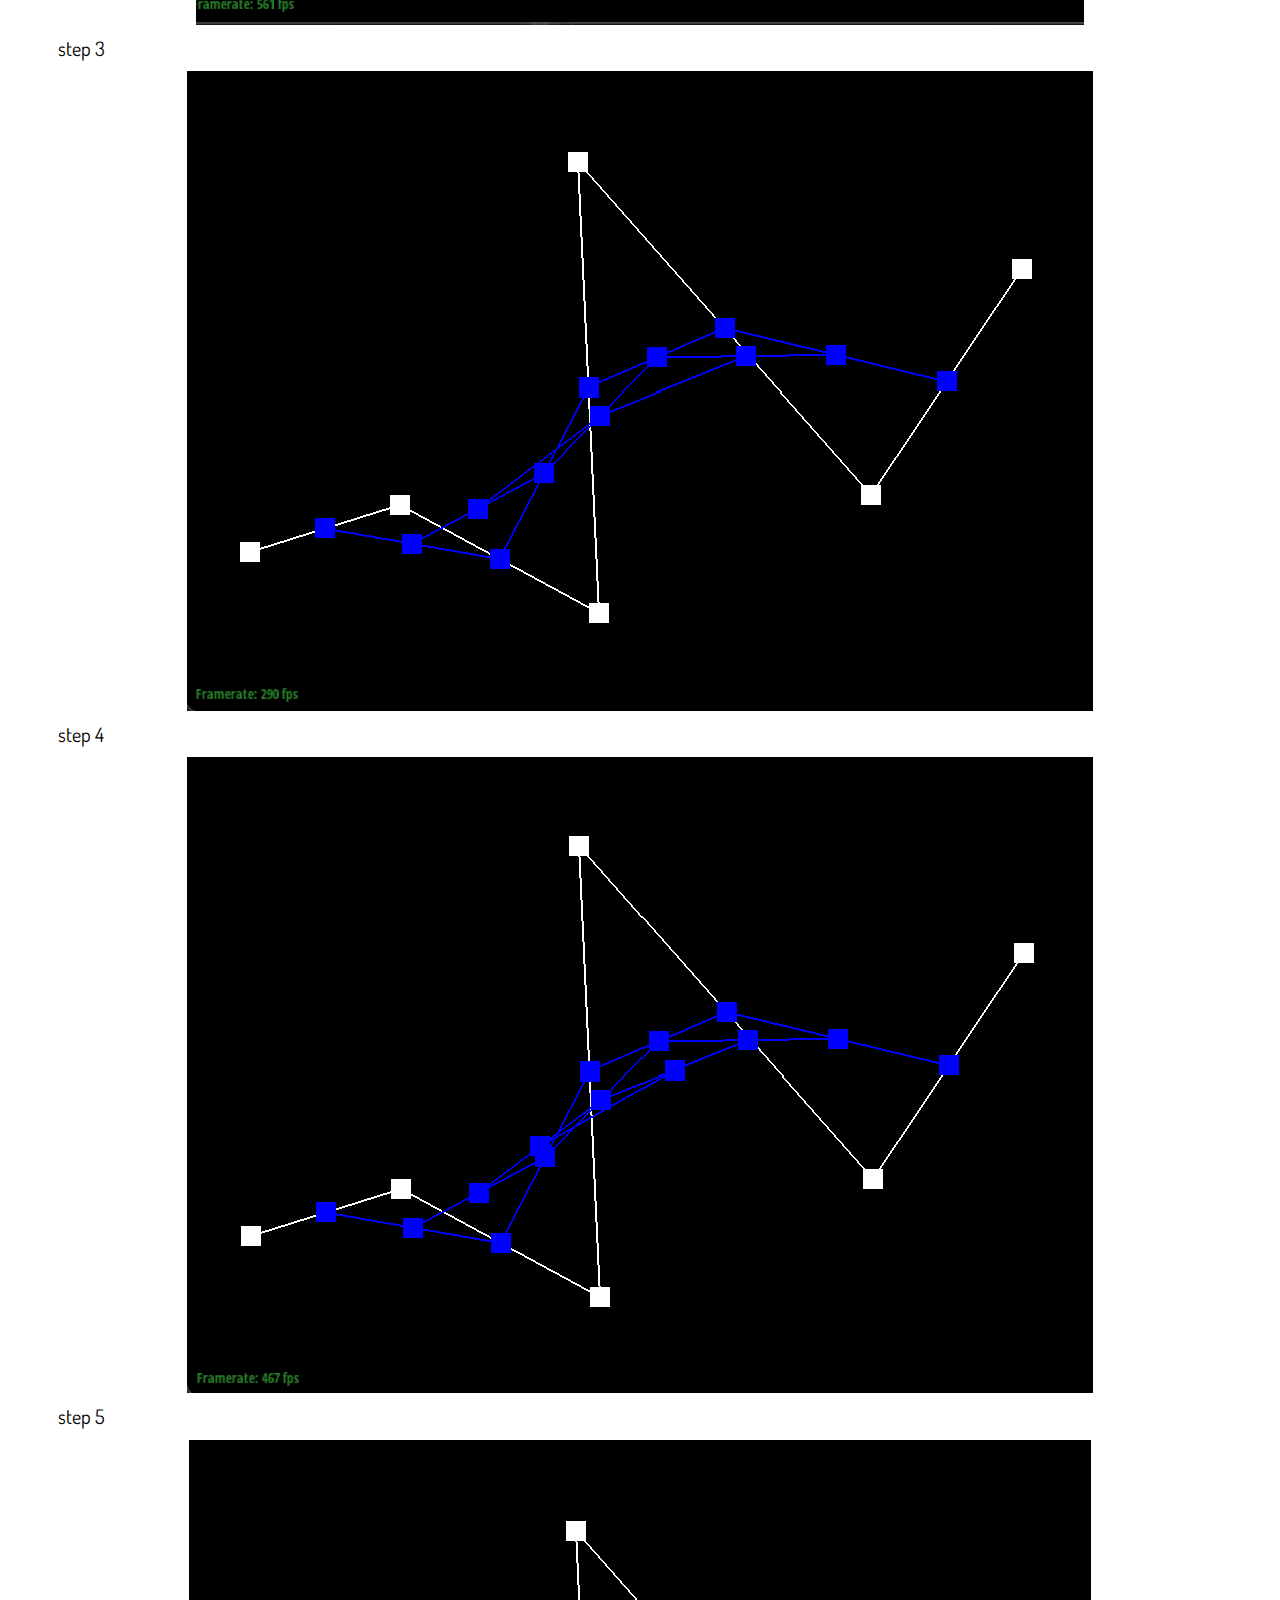
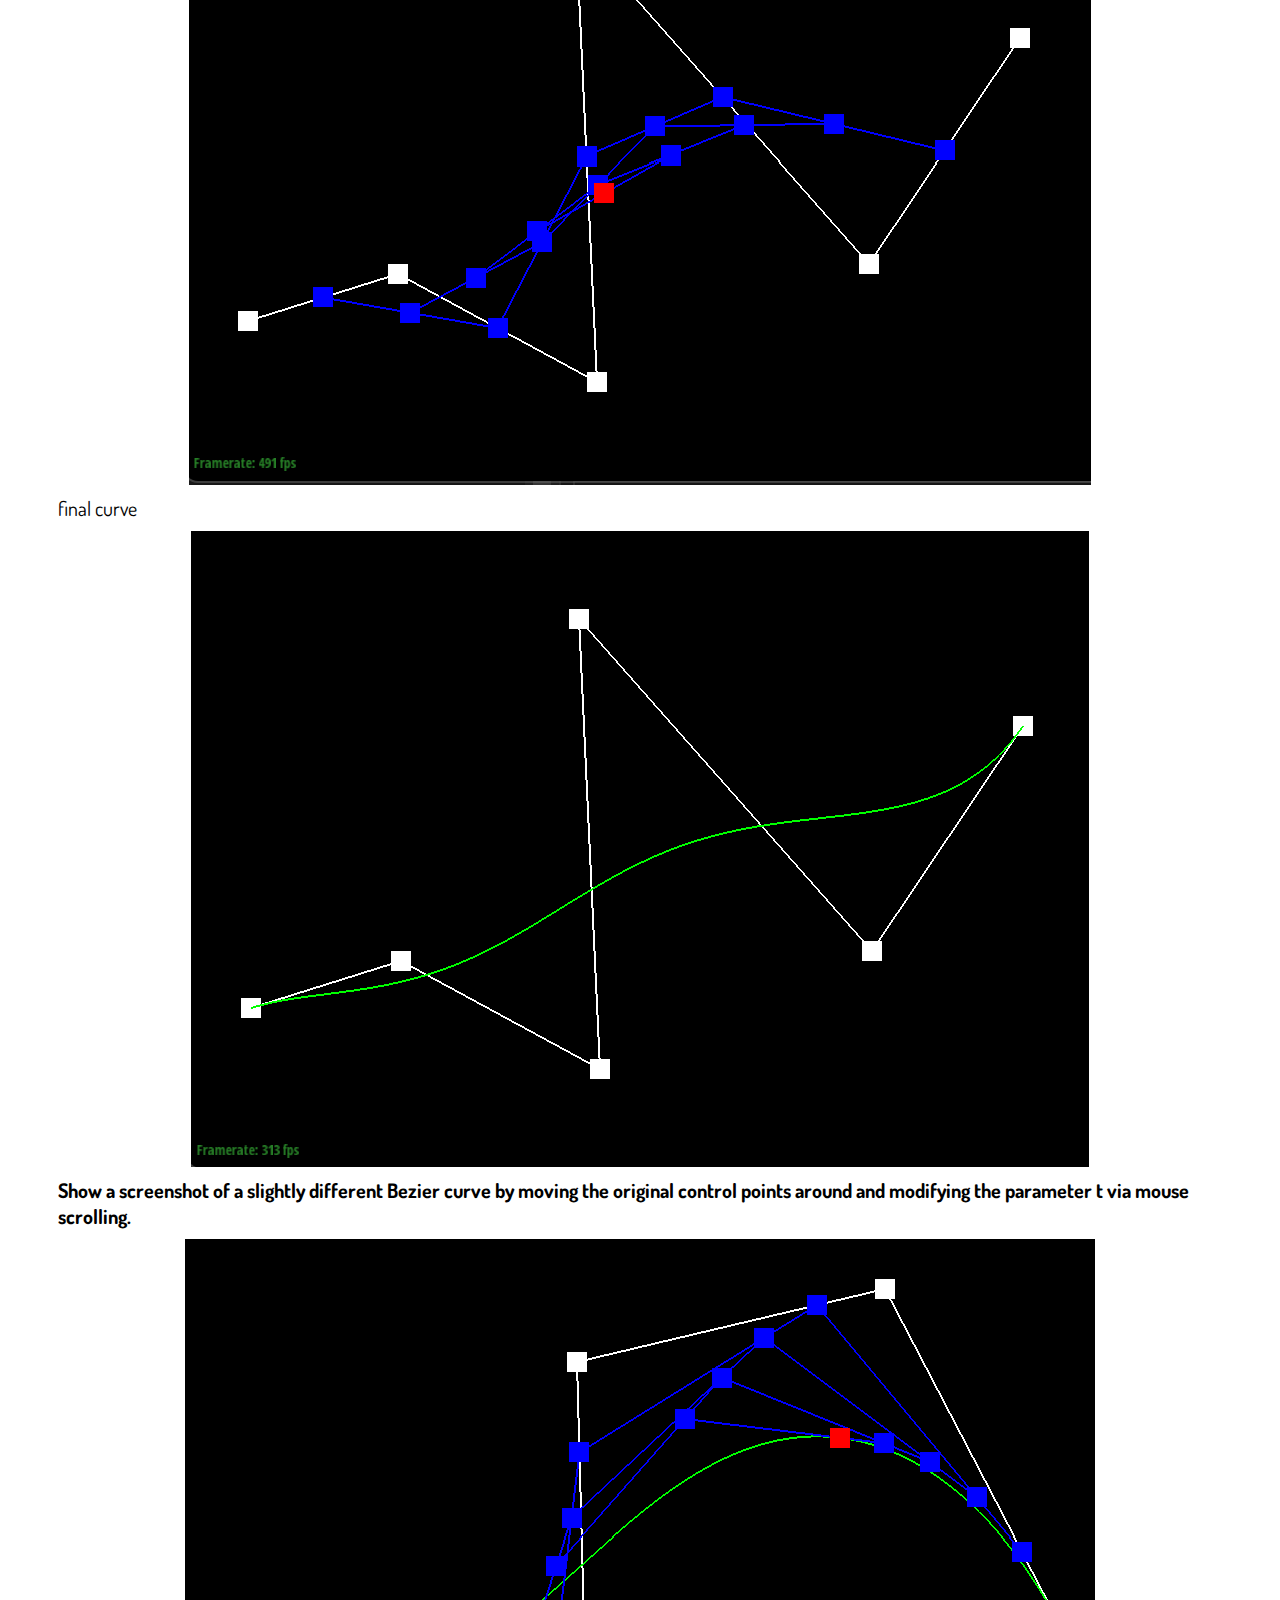
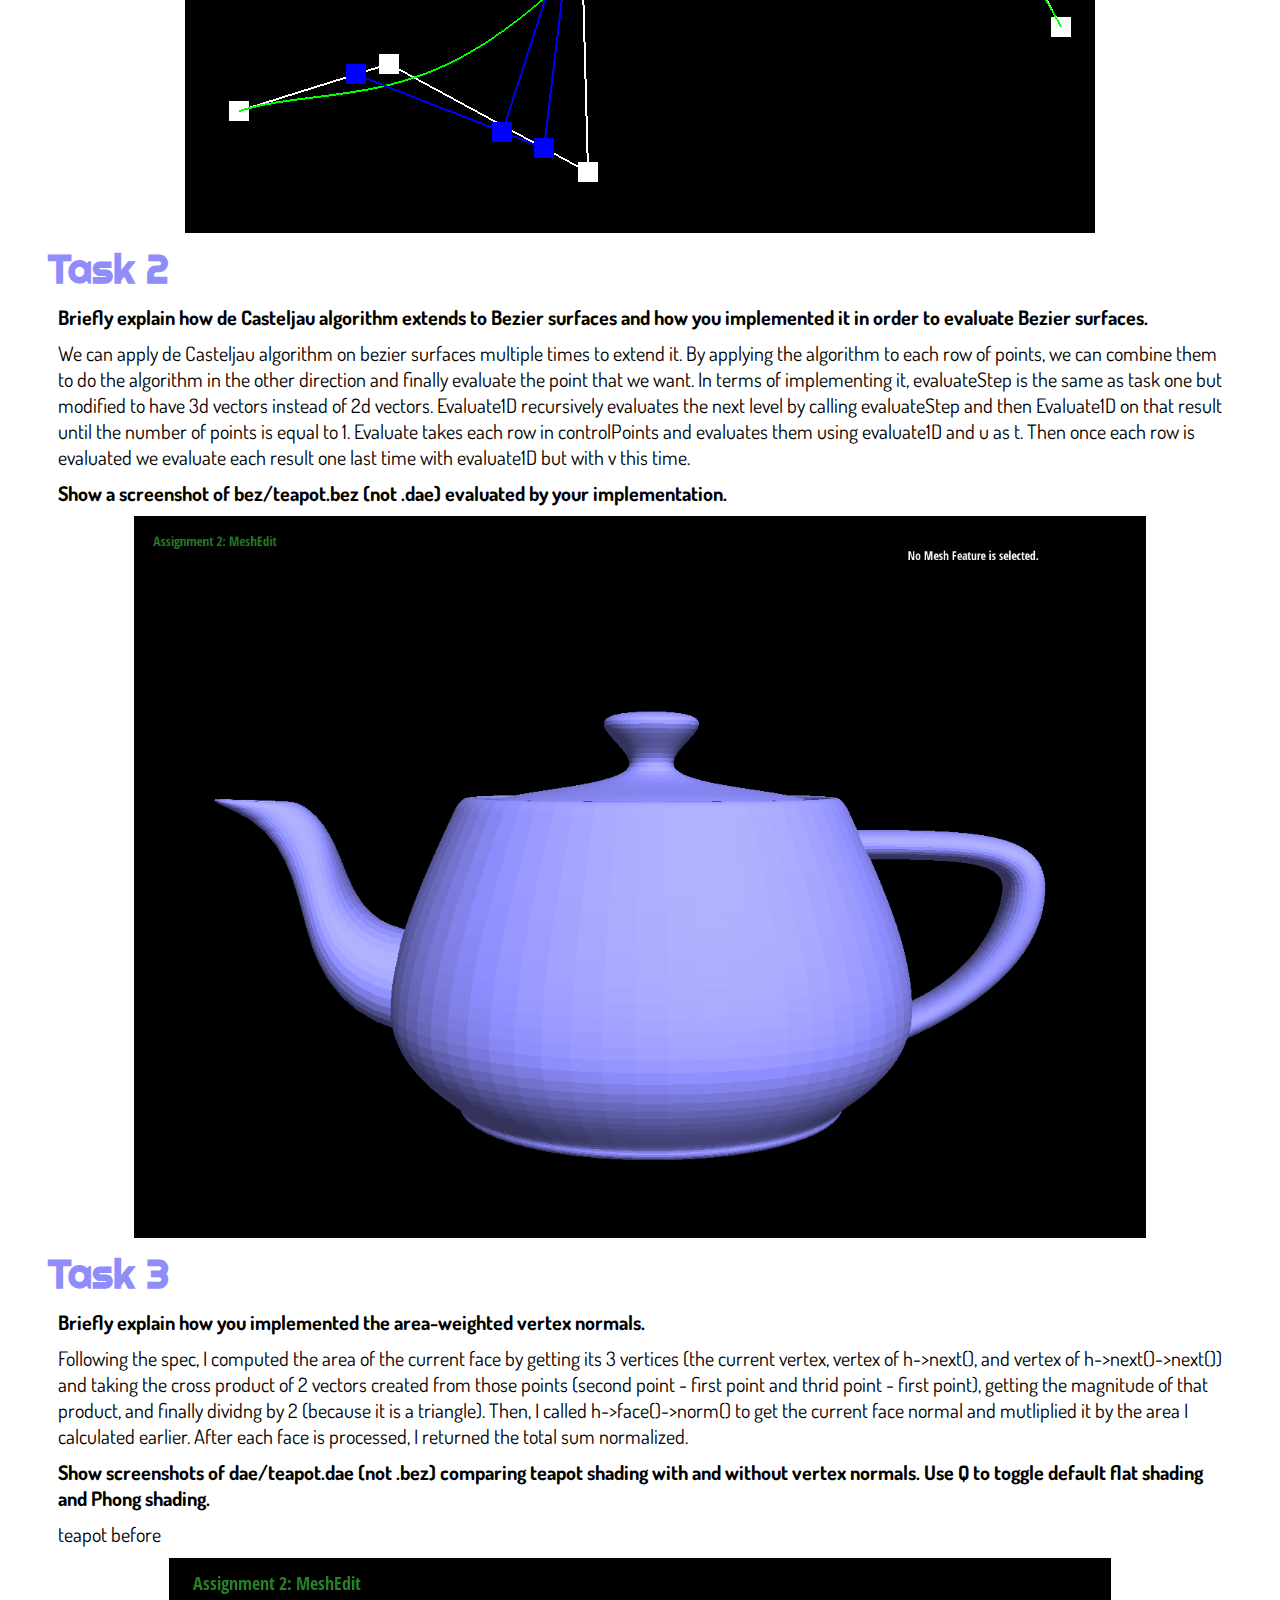
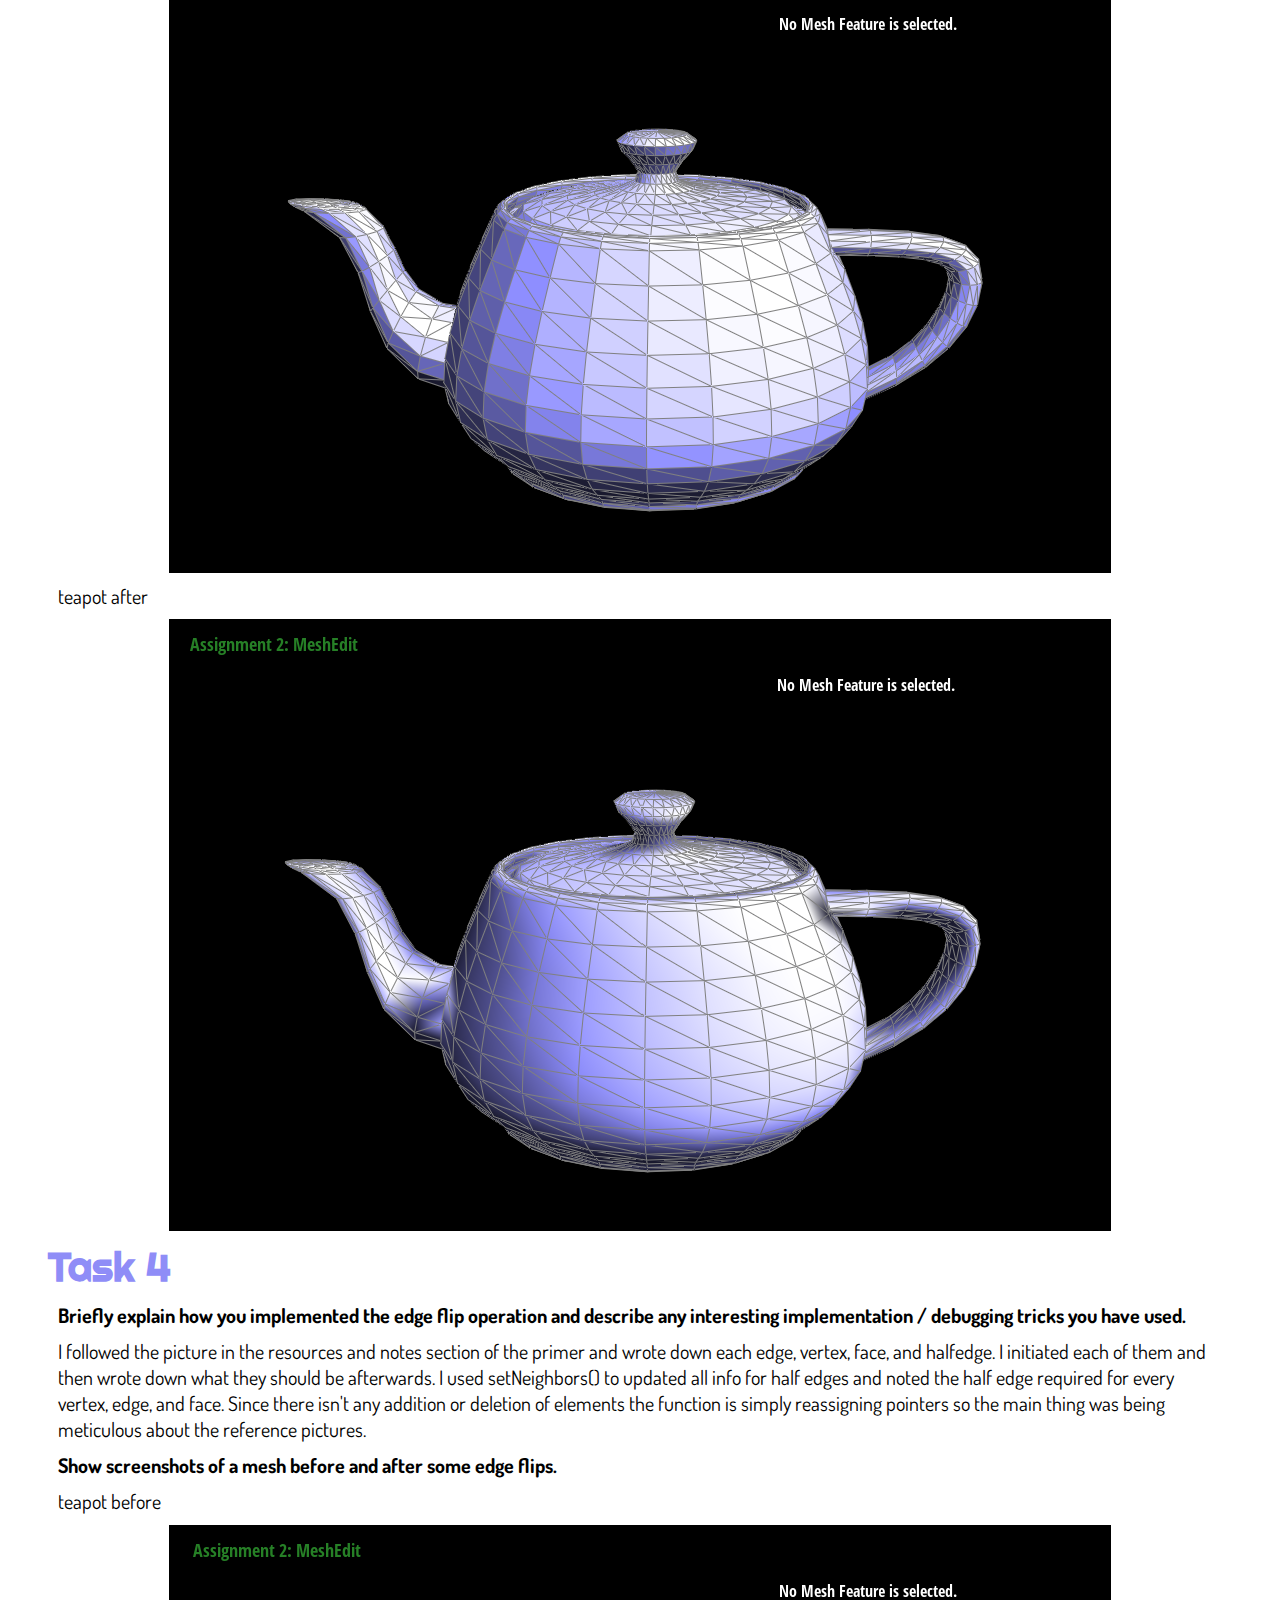
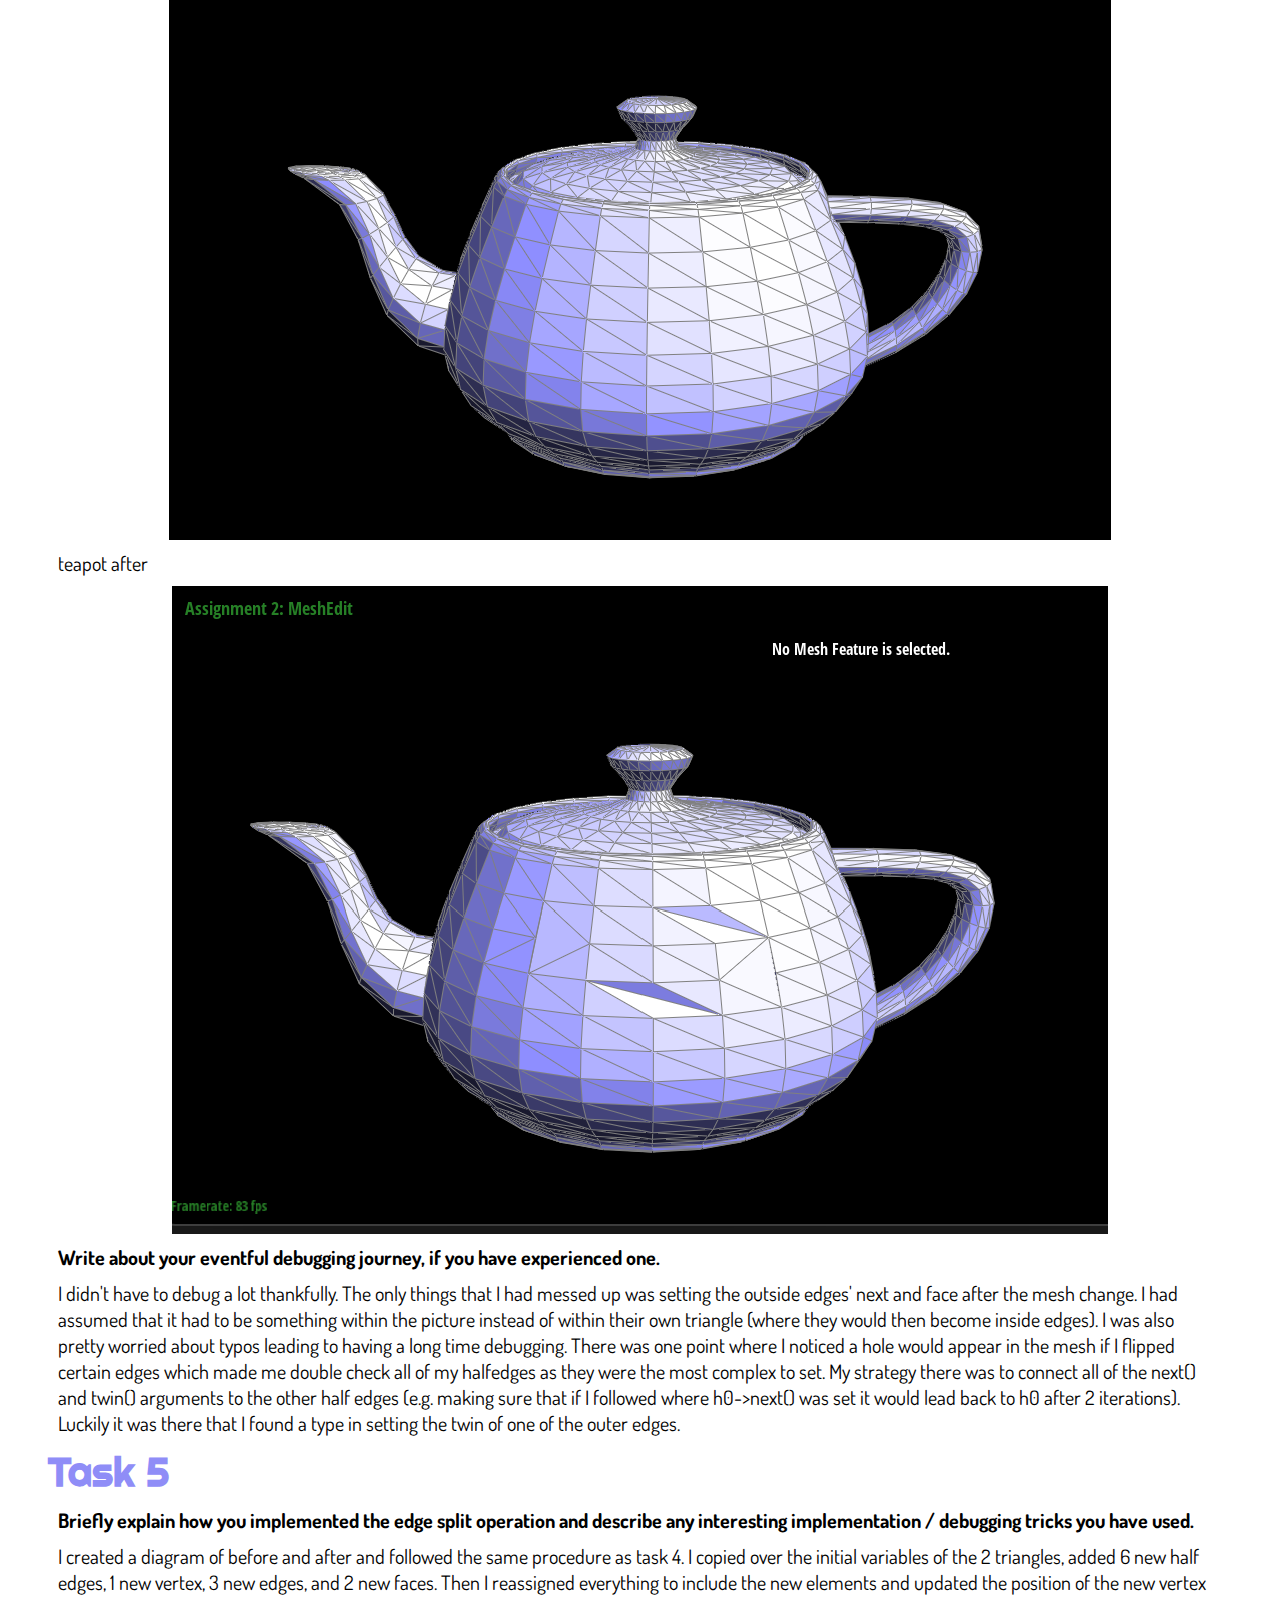
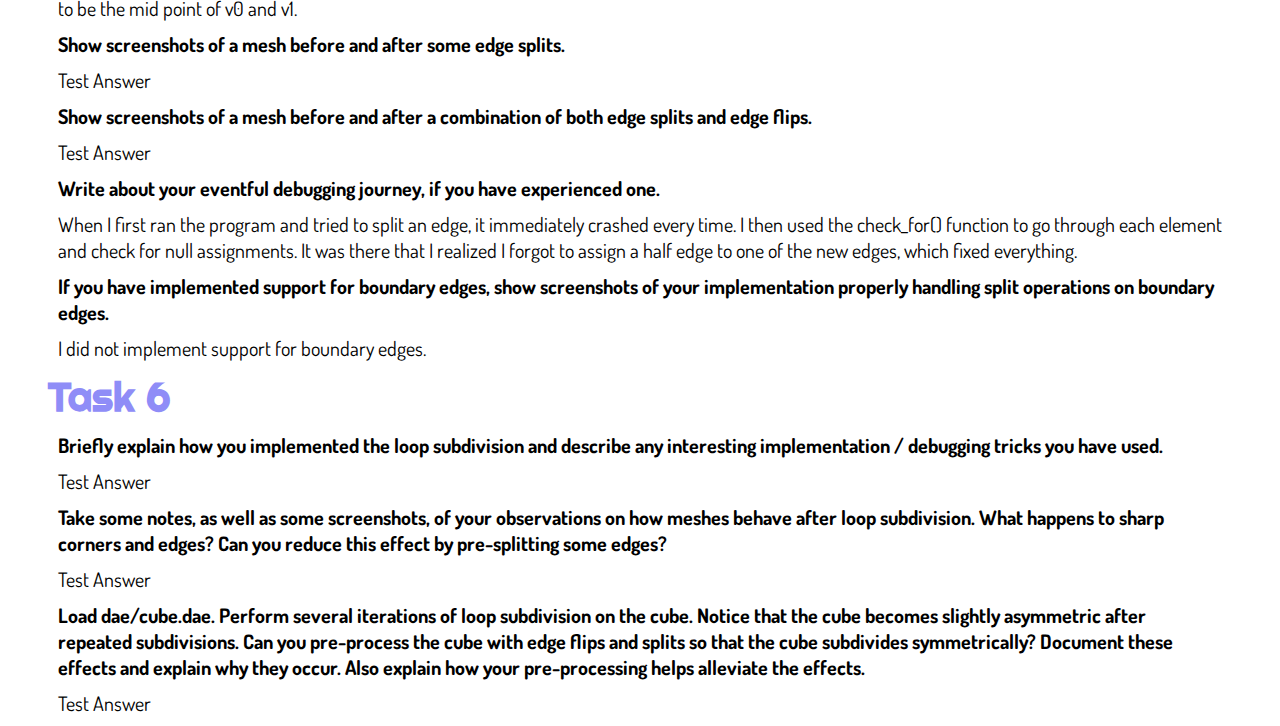
==== commit b021beb6: "need pics for 5" ====
--- a/proj2/index.html
+++ b/proj2/index.html
@@ -79,7 +79,7 @@
 		<h2> Task 5 </h2>
 		
 		<p><b> Briefly explain how you implemented the edge split operation and describe any interesting implementation / debugging tricks you have used. </b></p>
-		<p> Test Answer </p>
+		<p> I created a diagram of before and after and followed the same procedure as task 4. I copied over the initial variables of the 2 triangles, added 6 new half edges, 1 new vertex, 3 new edges, and 2 new faces. Then I reassigned everything to include the new elements and updated the position of the new vertex to be the mid point of v0 and v1.</p>
 		
 		<p><b> Show screenshots of a mesh before and after some edge splits. </b></p>
 		<p> Test Answer </p>
@@ -88,10 +88,10 @@
 		<p> Test Answer </p>
 		
 		<p><b> Write about your eventful debugging journey, if you have experienced one. </b></p>
-		<p> Test Answer </p>
+		<p> When I first ran the program and tried to split an edge, it immediately crashed every time. I then used the check_for() function to go through each element and check for null assignments. It was there that I realized I forgot to assign a half edge to one of the new edges, which fixed everything.</p>
 		
 		<p><b> If you have implemented support for boundary edges, show screenshots of your implementation properly handling split operations on boundary edges. </b></p>
-		<p> Test Answer </p>
+		<p> I did not implement support for boundary edges. </p>
 		
 		
 		<!-- ##################TASK 6##################-->
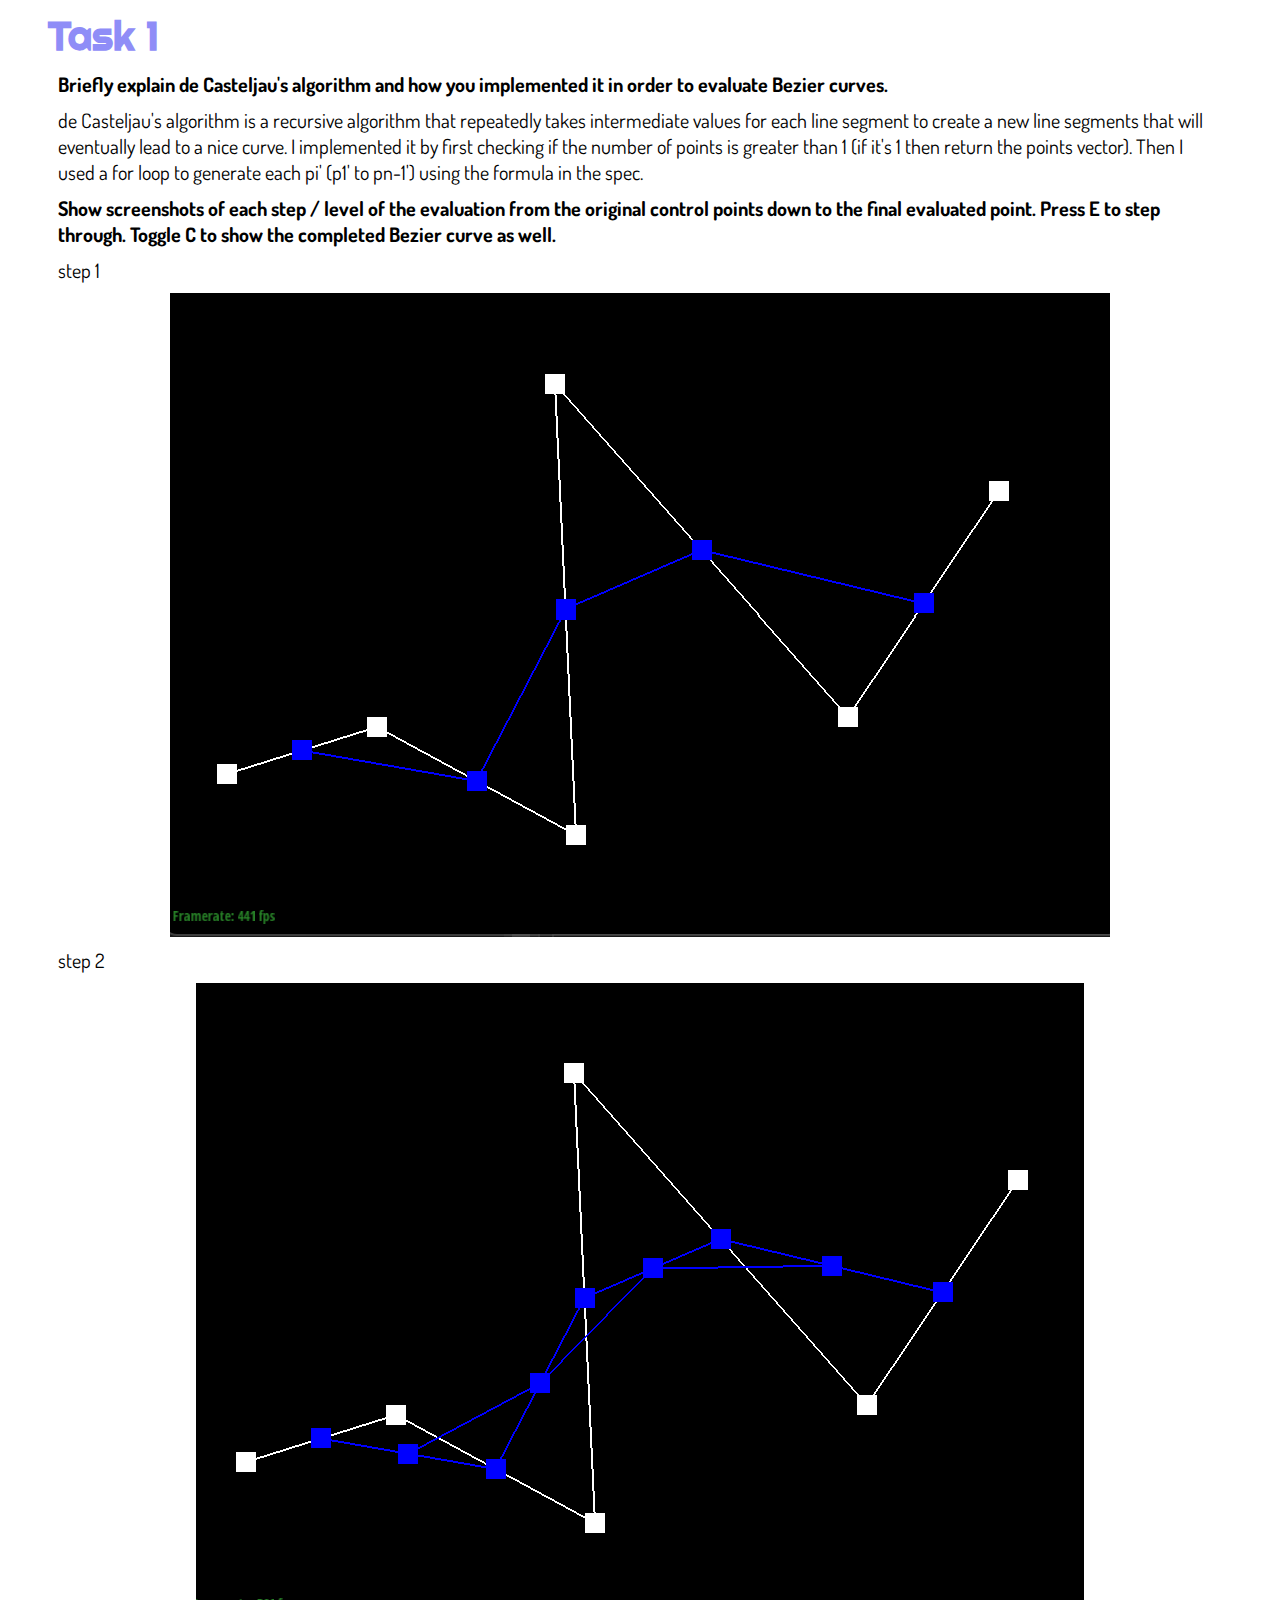
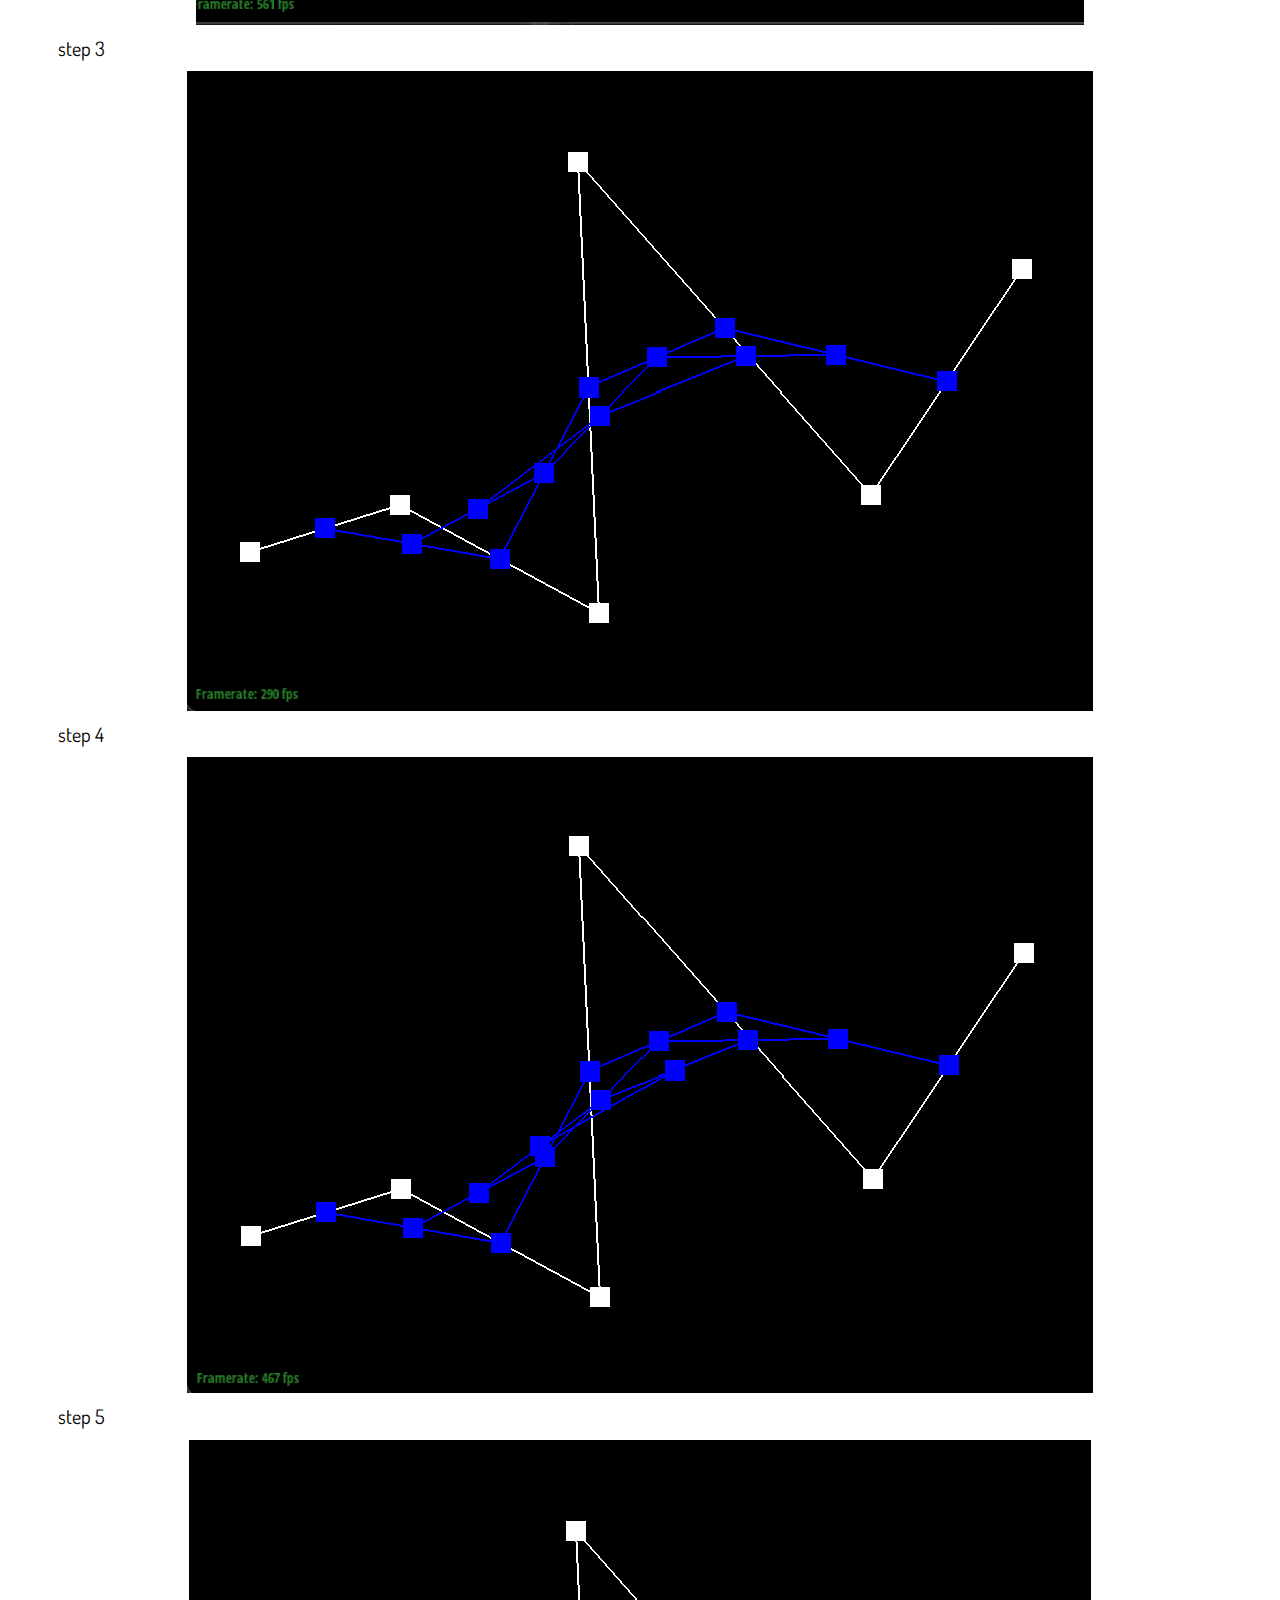
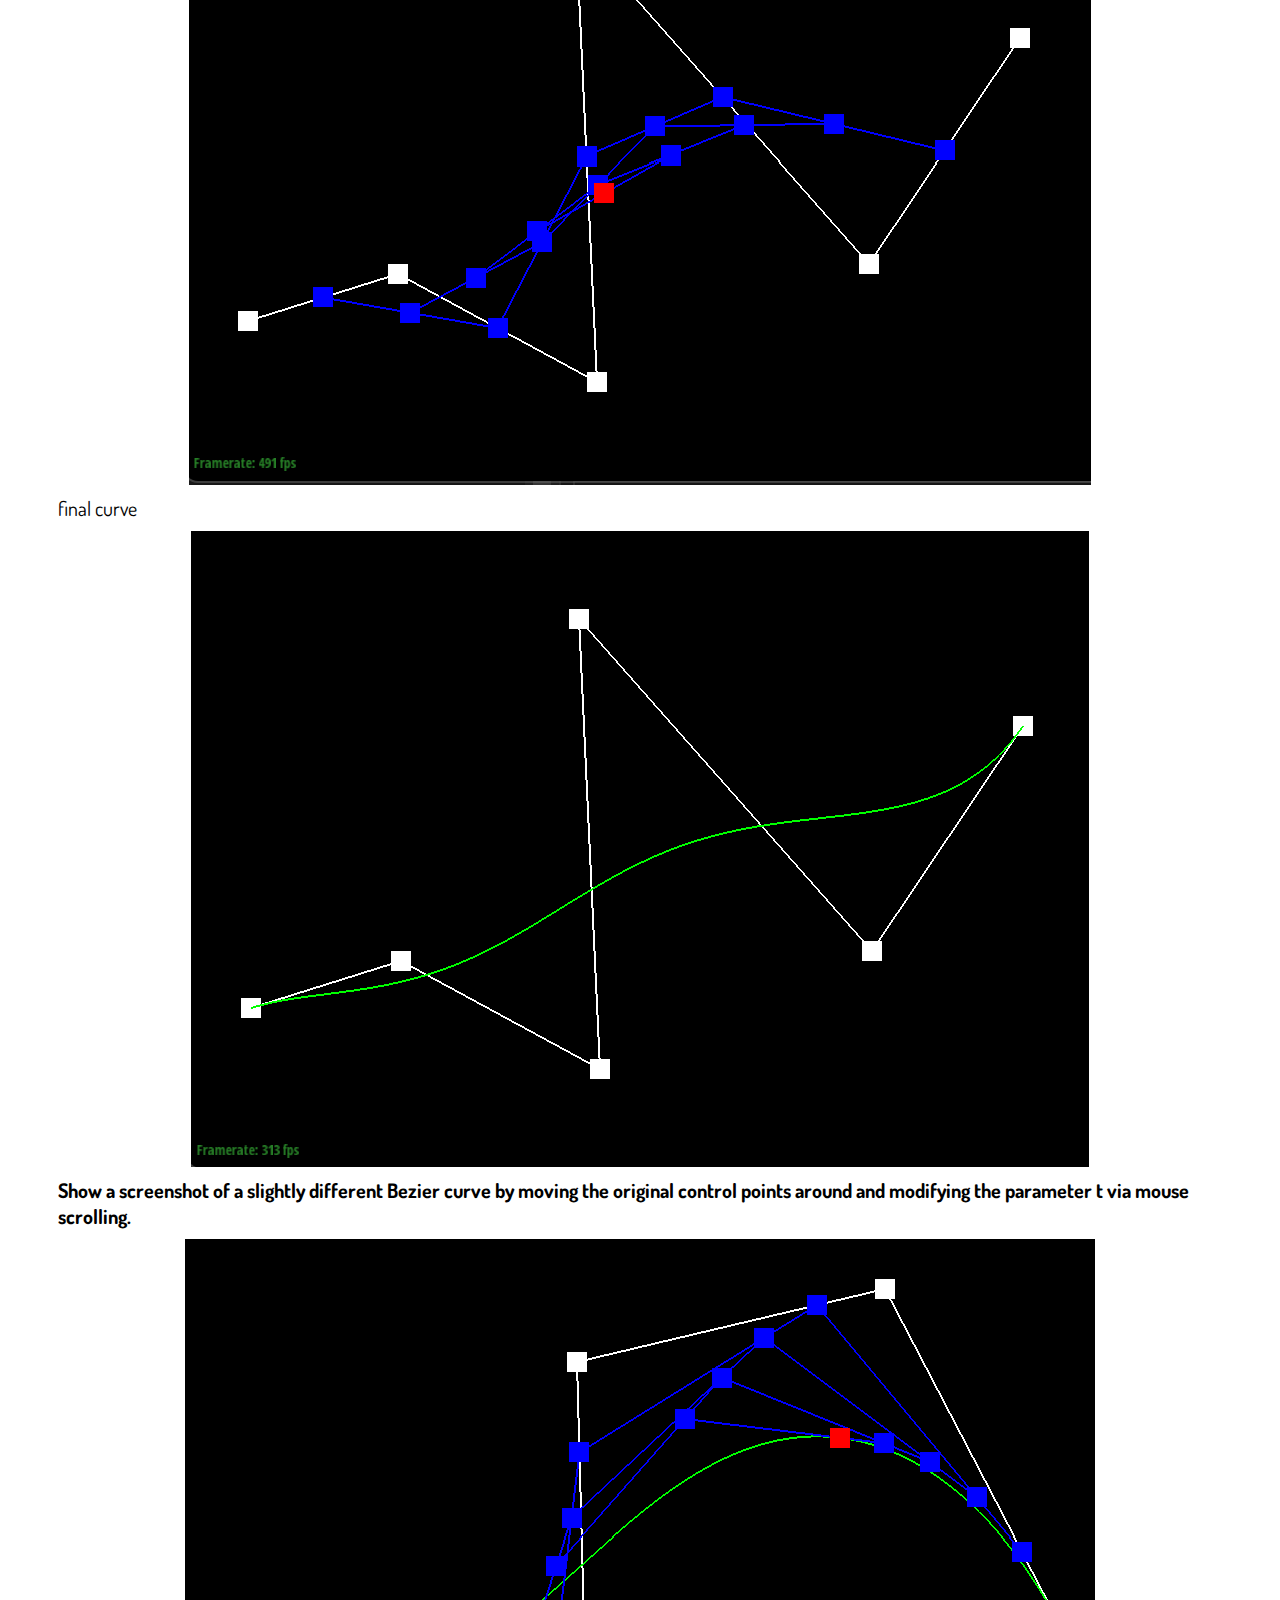
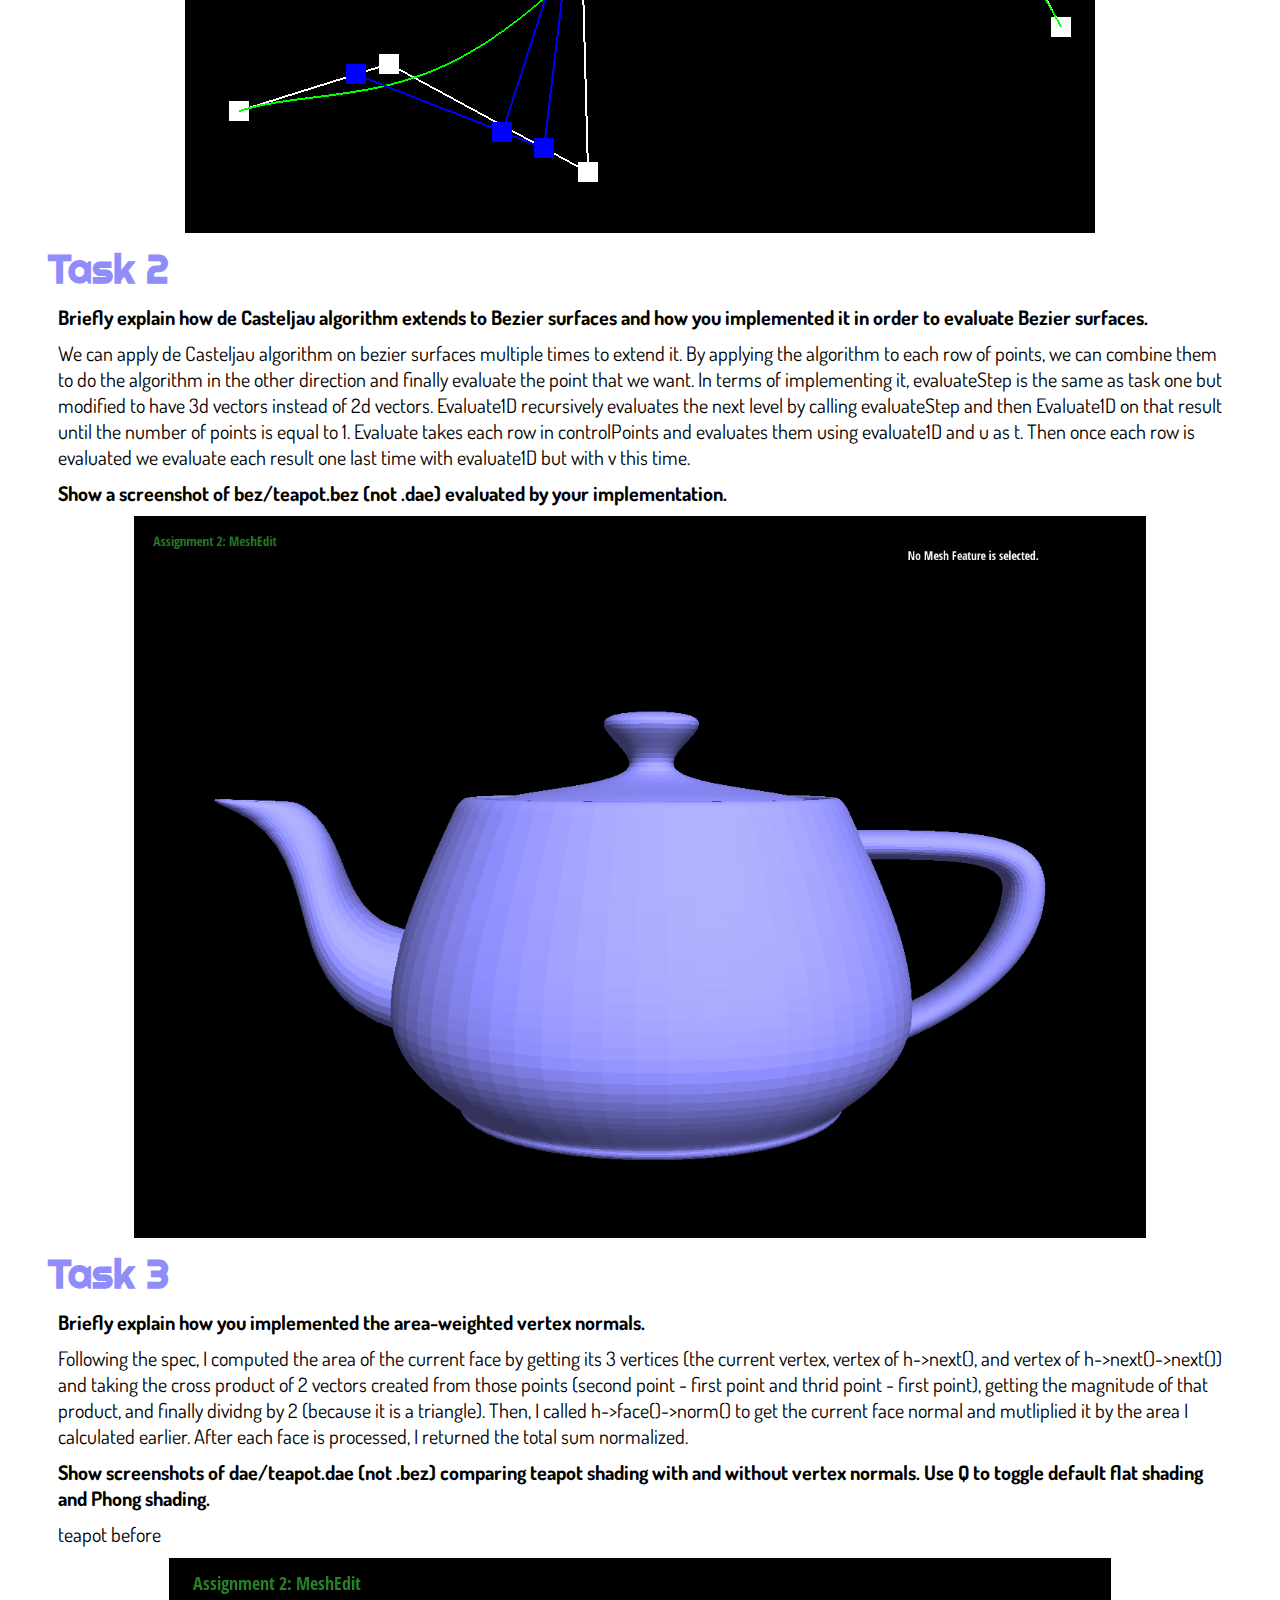
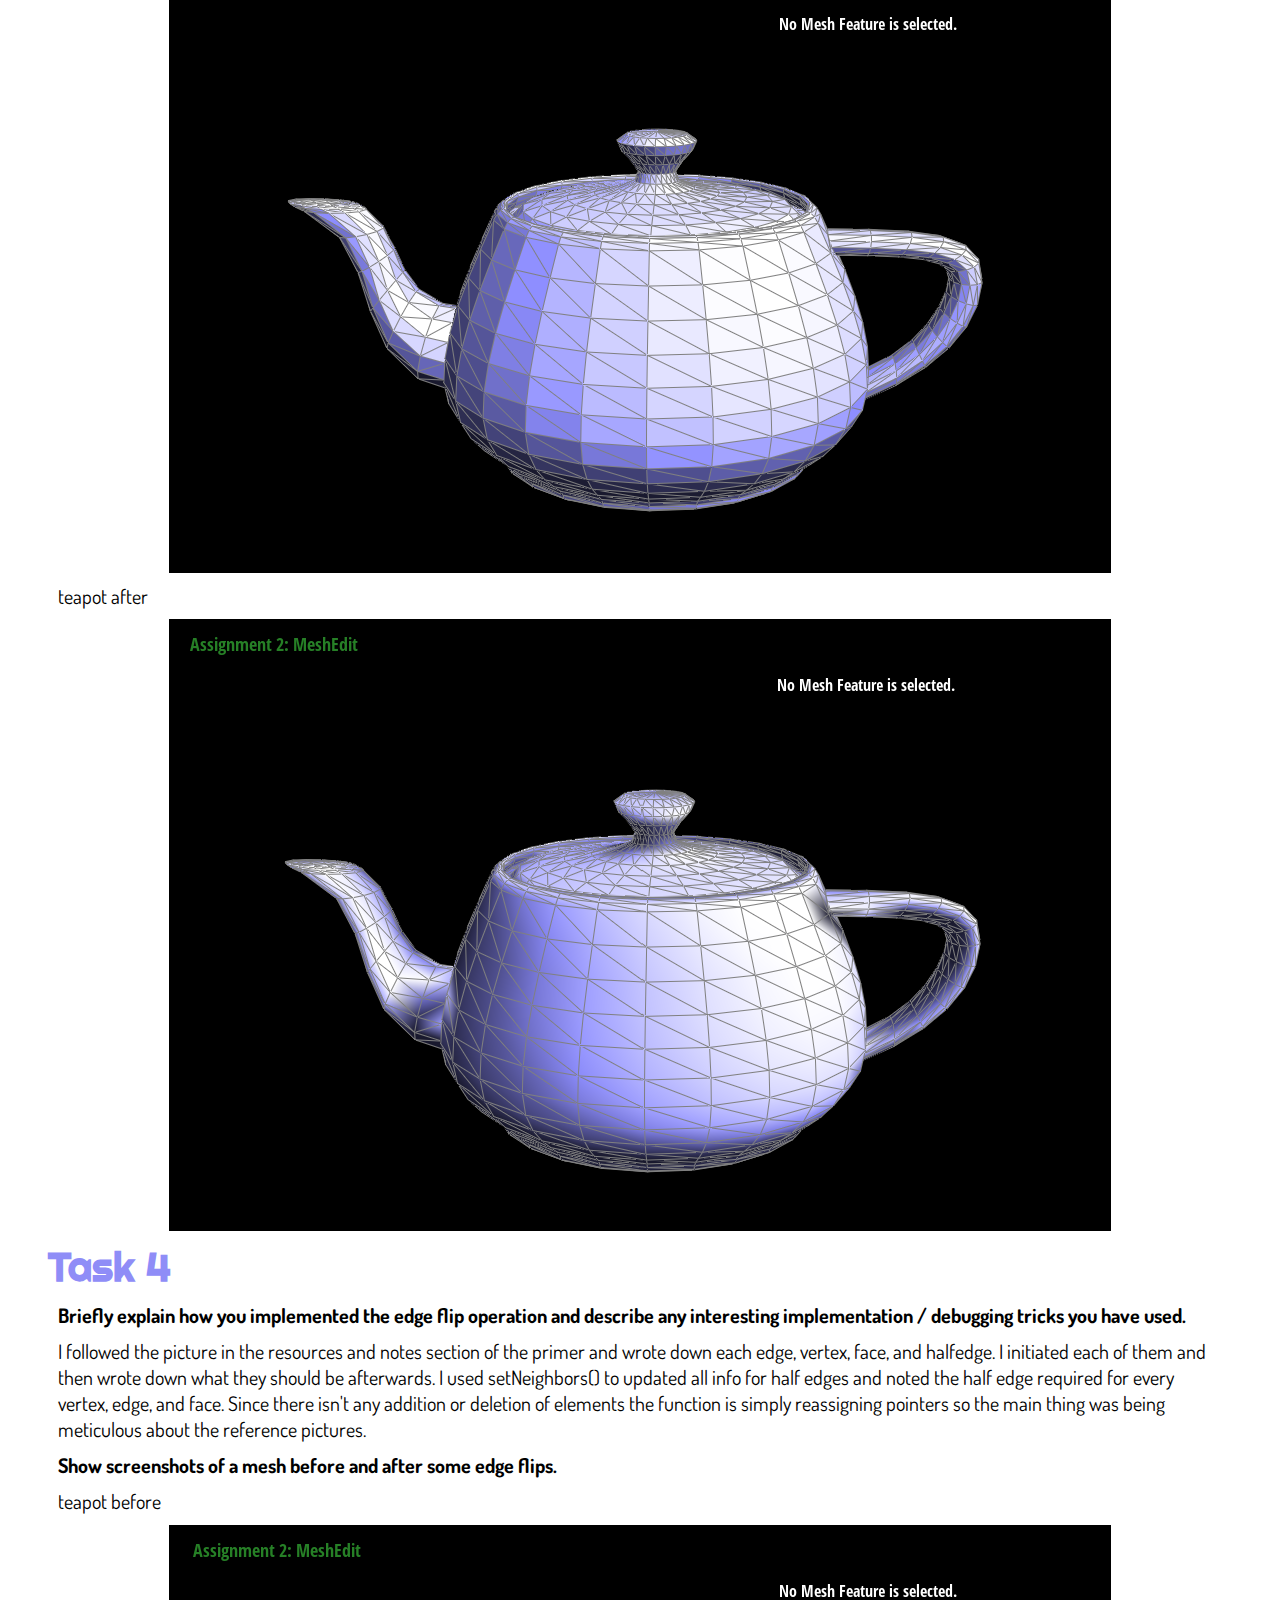
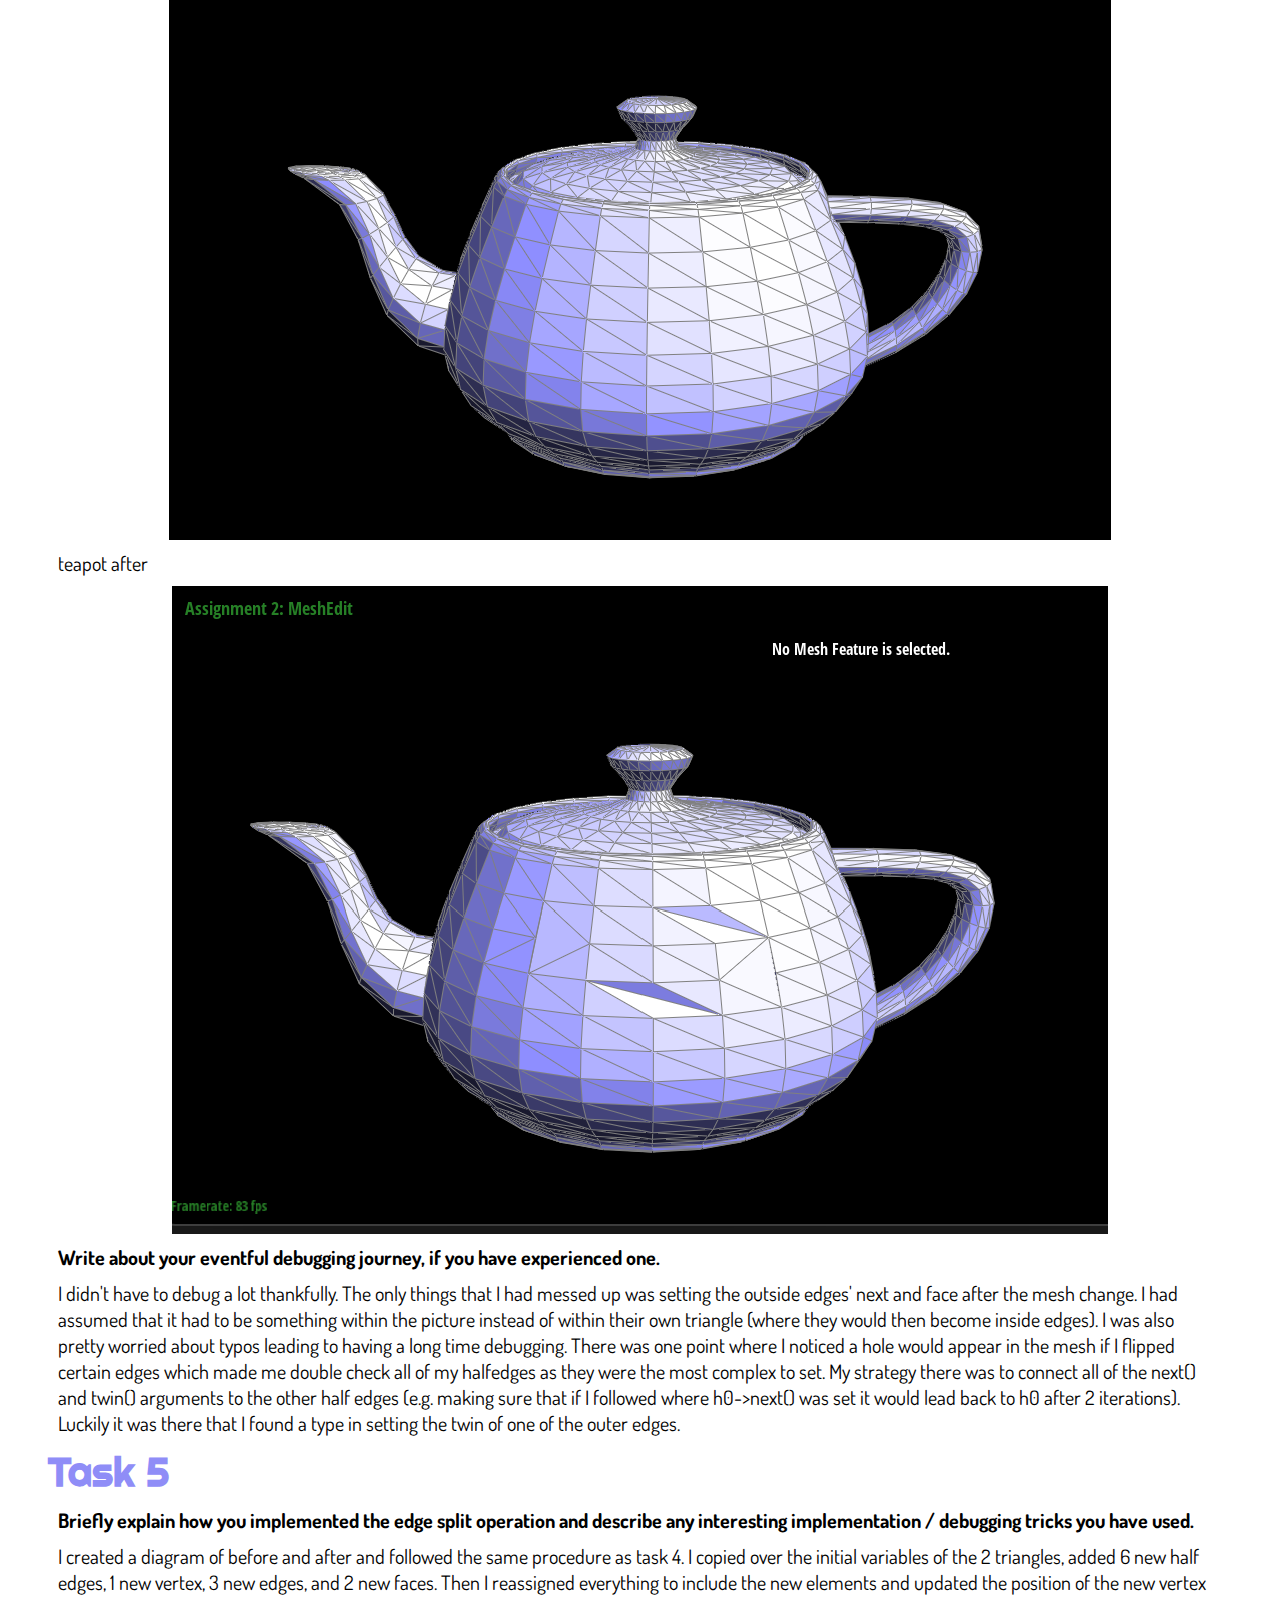
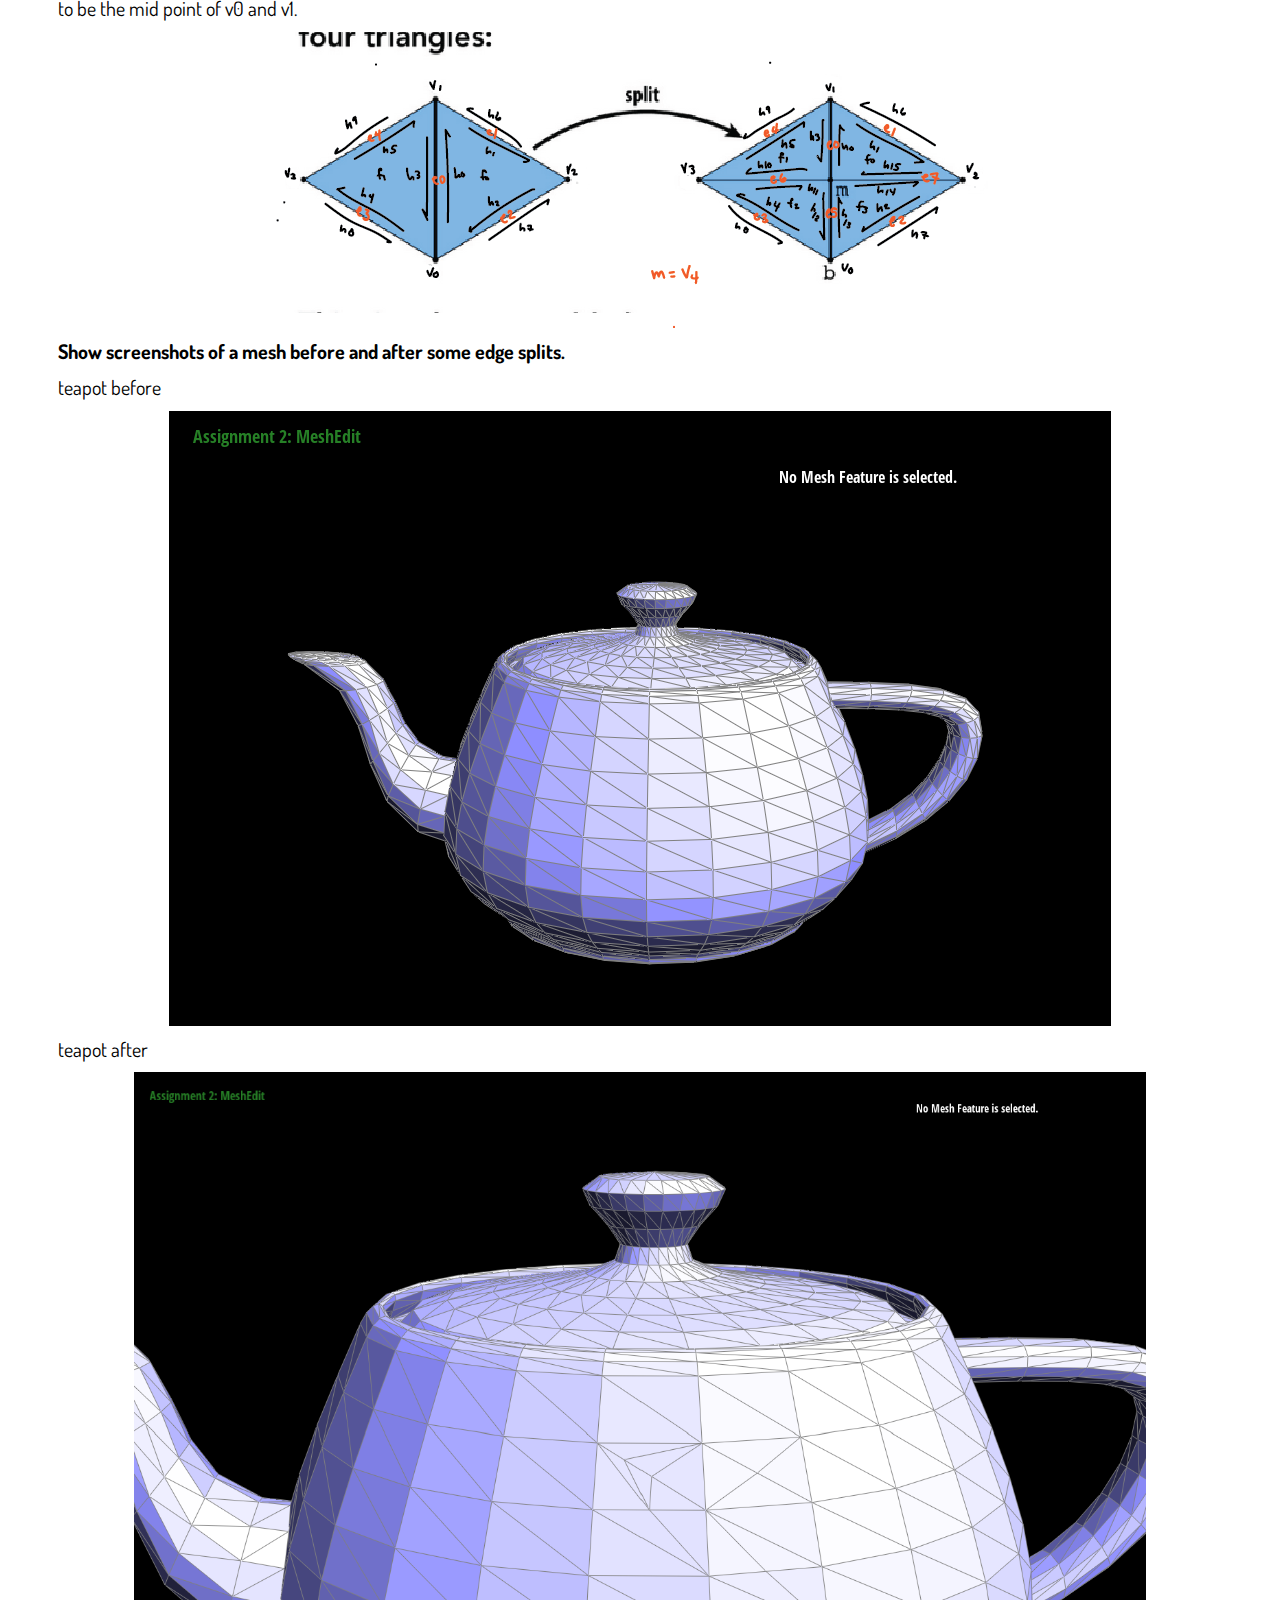
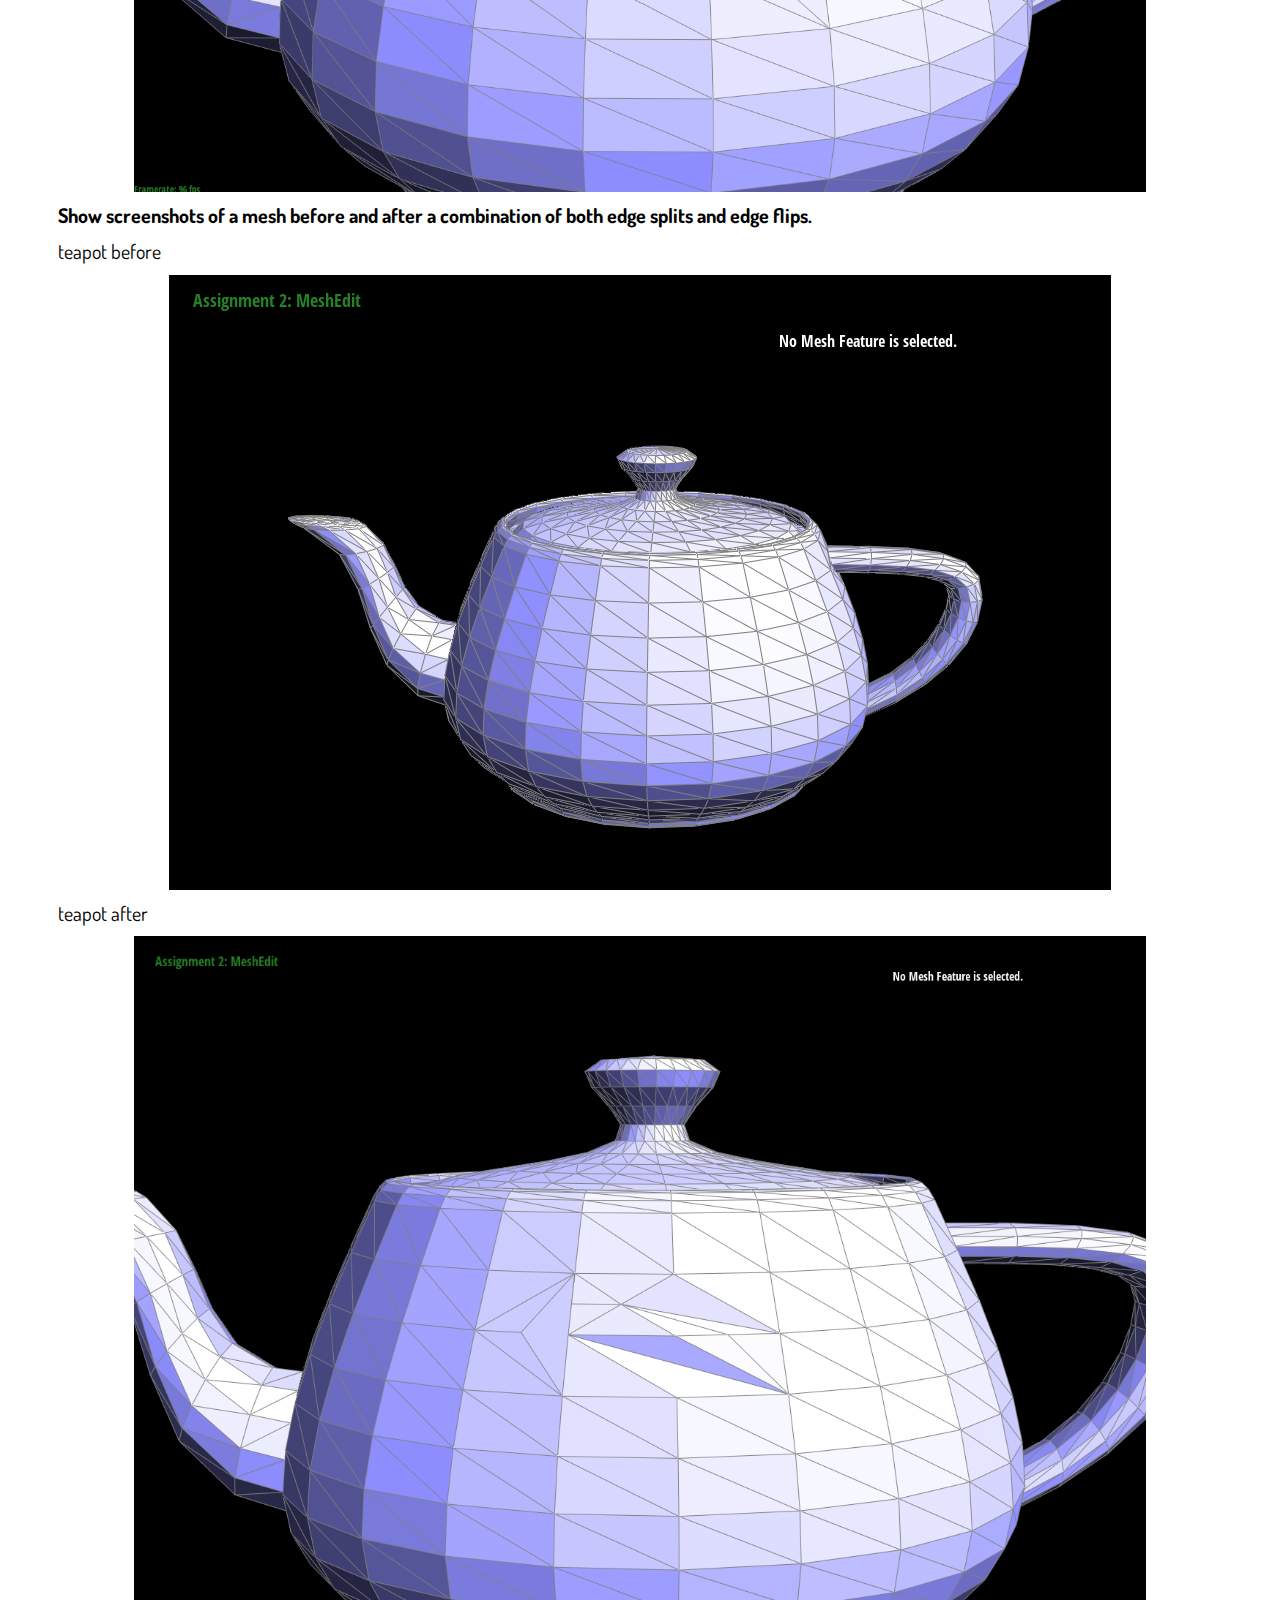
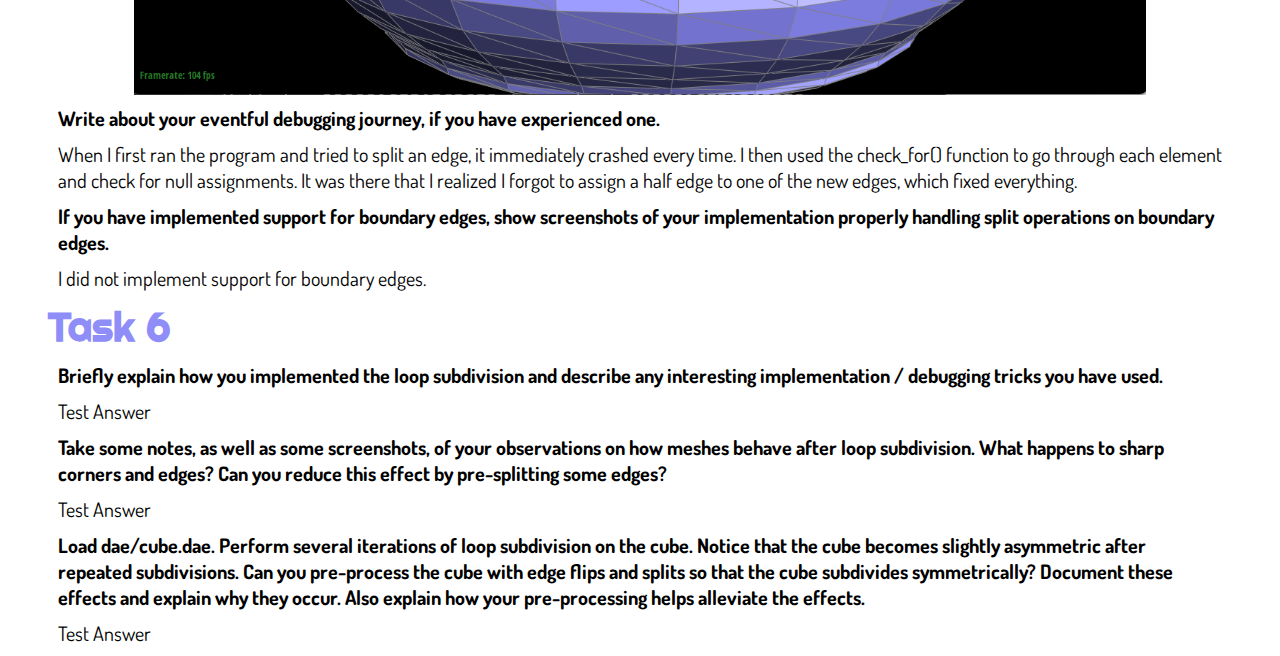
==== commit c44944e3: "done with task 5" ====
--- a/proj2/index.html
+++ b/proj2/index.html
@@ -80,12 +80,20 @@
 		
 		<p><b> Briefly explain how you implemented the edge split operation and describe any interesting implementation / debugging tricks you have used. </b></p>
 		<p> I created a diagram of before and after and followed the same procedure as task 4. I copied over the initial variables of the 2 triangles, added 6 new half edges, 1 new vertex, 3 new edges, and 2 new faces. Then I reassigned everything to include the new elements and updated the position of the new vertex to be the mid point of v0 and v1.</p>
+		<img src="./task 5 - diagram.png">
+		<p><b> Show screenshots of a mesh before and after some edge splits. </b></p>
+		<p> teapot before </p>
+		<img src="./task 3 - teapot before.png">
 		
-		<p><b> Show screenshots of a mesh before and after some edge splits. </b></p>
-		<p> Test Answer </p>
+		<p> teapot after </p>
+		<img src="./task 5 - after split.png">
 		
 		<p><b> Show screenshots of a mesh before and after a combination of both edge splits and edge flips. </b></p>
-		<p> Test Answer </p>
+		<p> teapot before </p>
+		<img src="./task 3 - teapot before.png">
+		
+		<p> teapot after </p>
+		<img src="./task 5 - after flip split.png">
 		
 		<p><b> Write about your eventful debugging journey, if you have experienced one. </b></p>
 		<p> When I first ran the program and tried to split an edge, it immediately crashed every time. I then used the check_for() function to go through each element and check for null assignments. It was there that I realized I forgot to assign a half edge to one of the new edges, which fixed everything.</p>
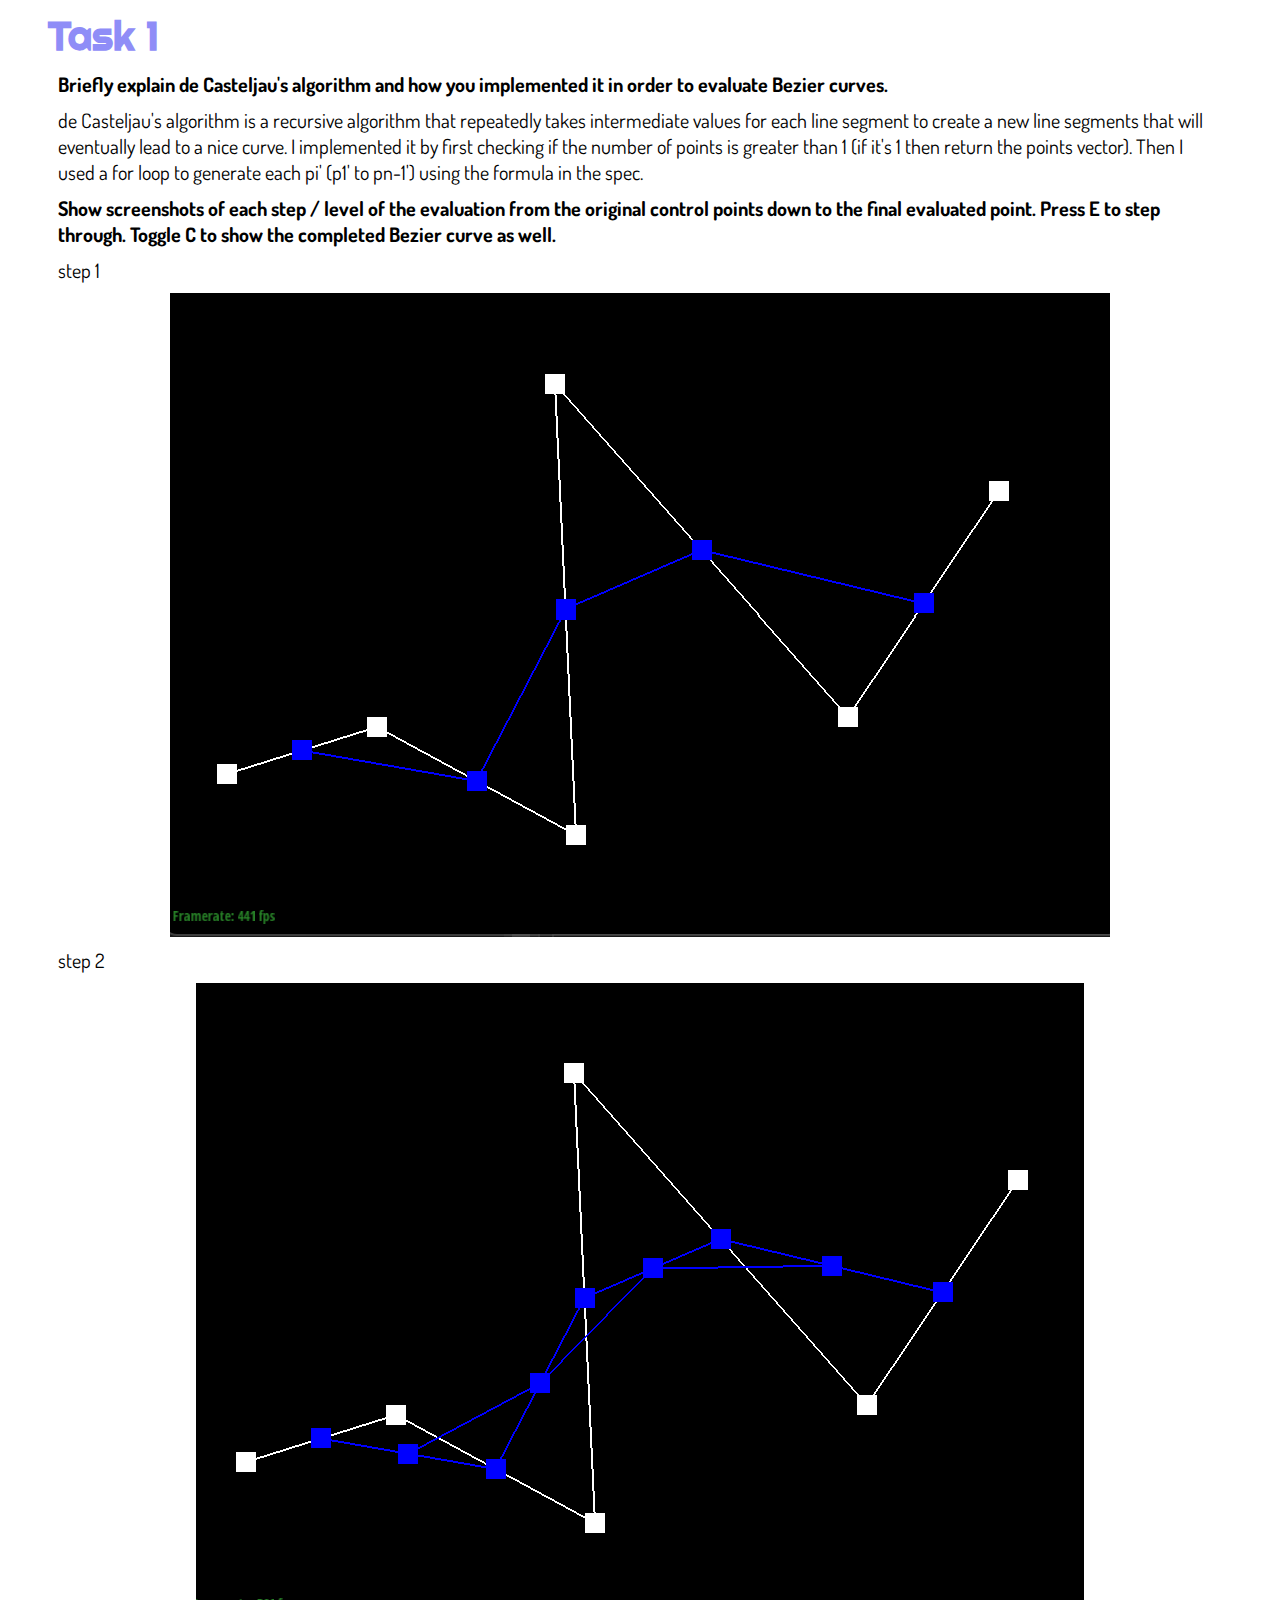
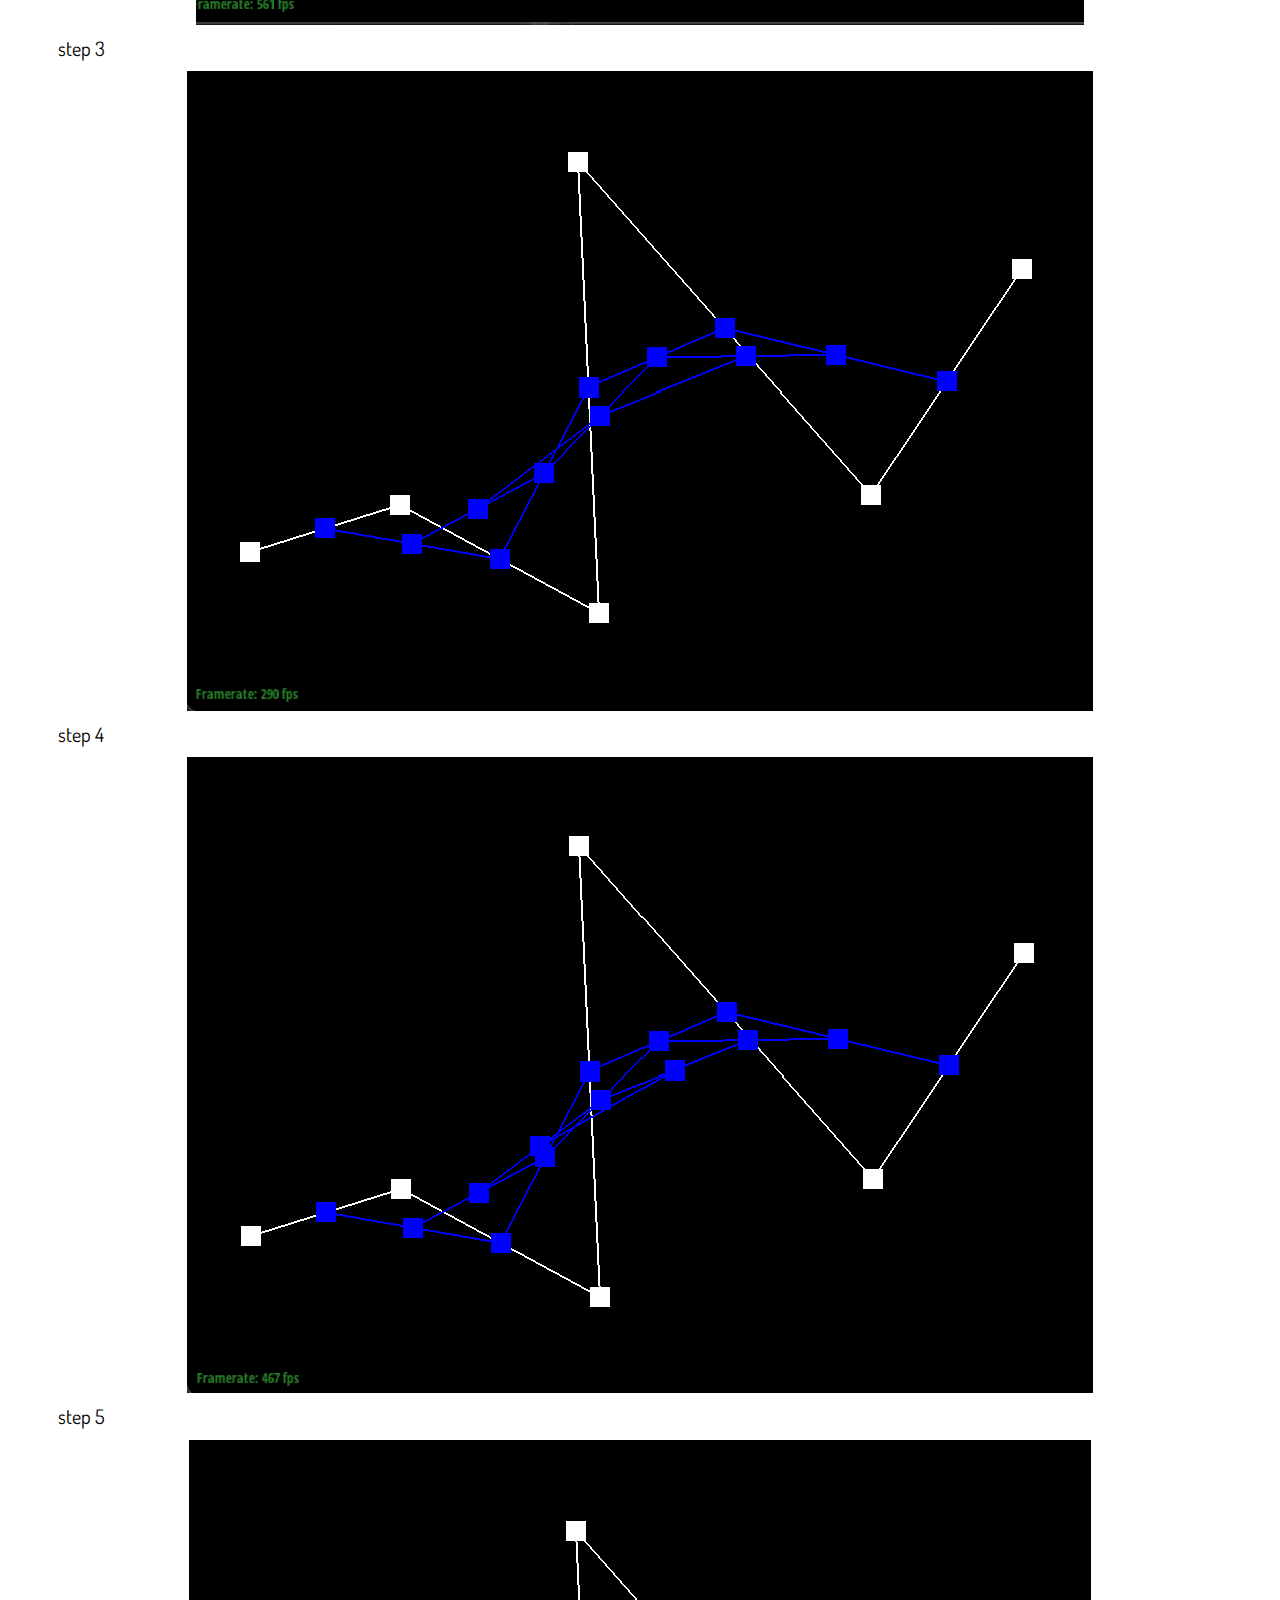
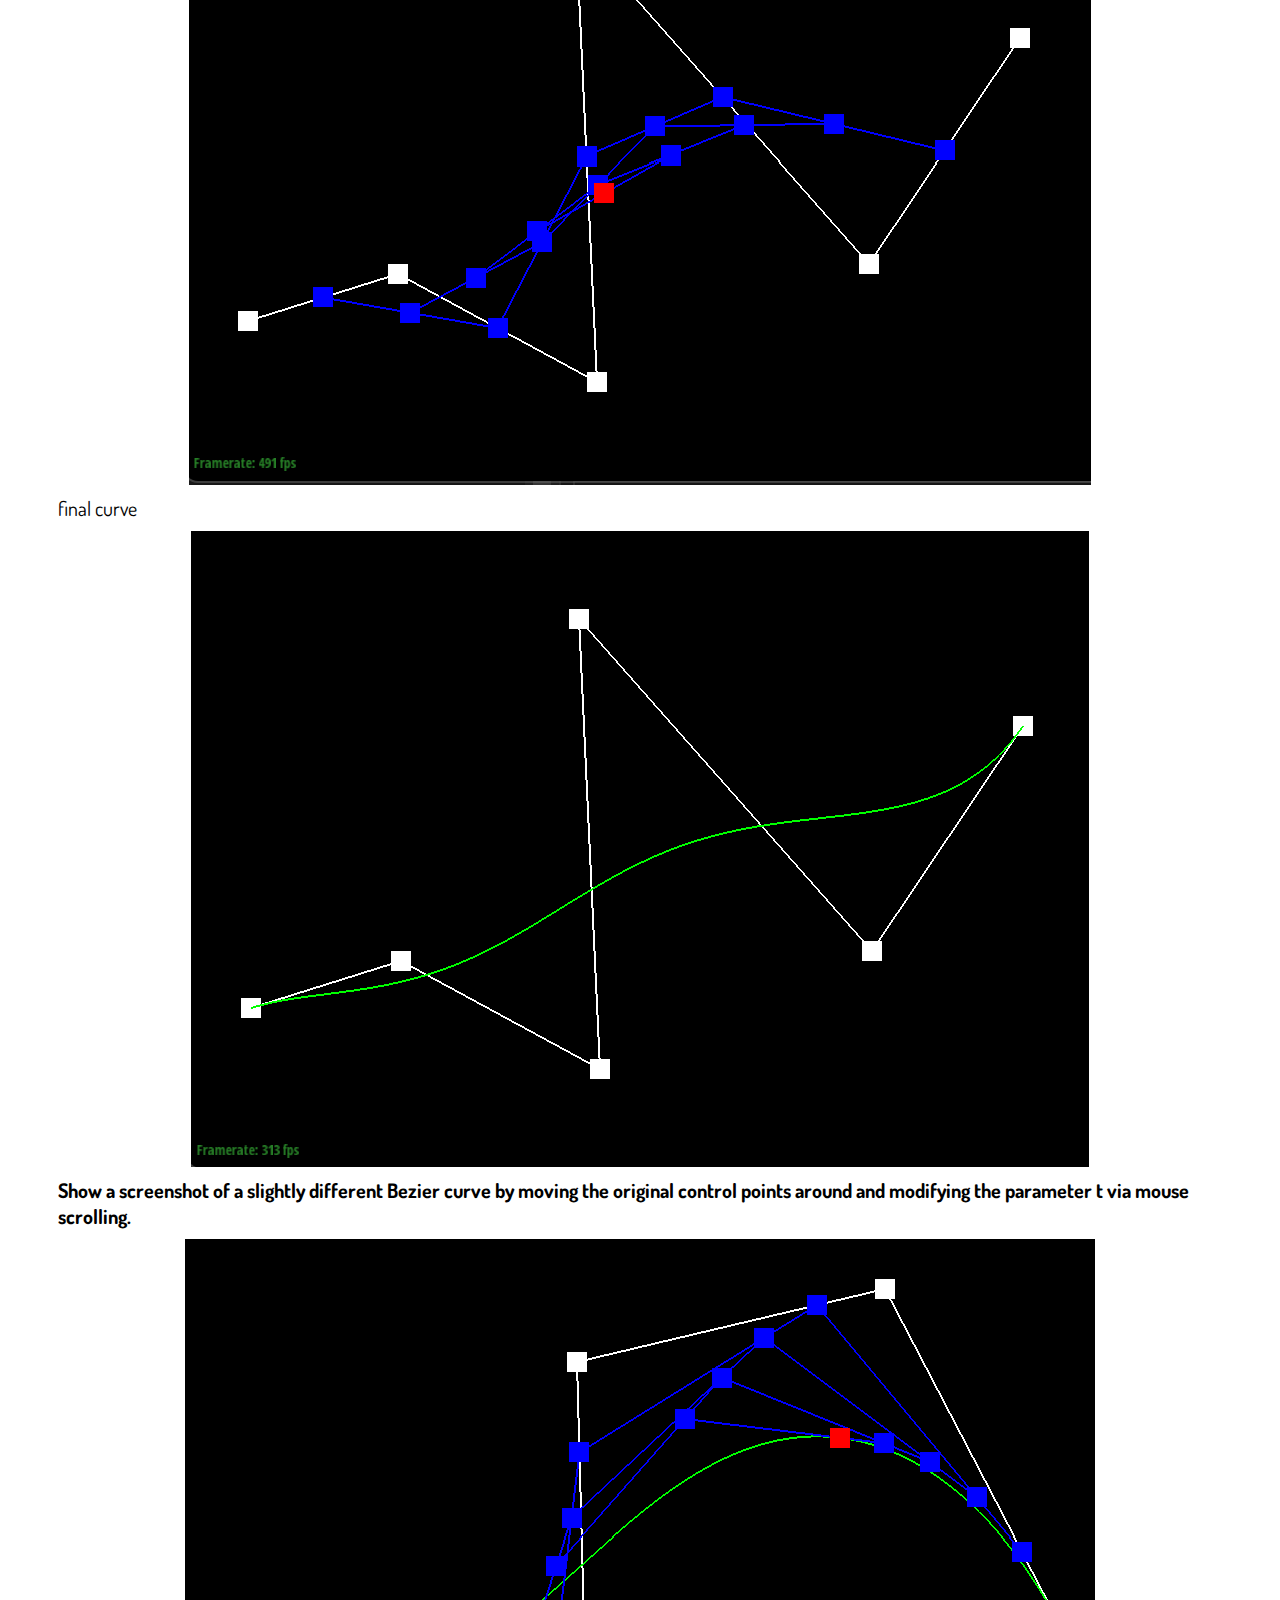
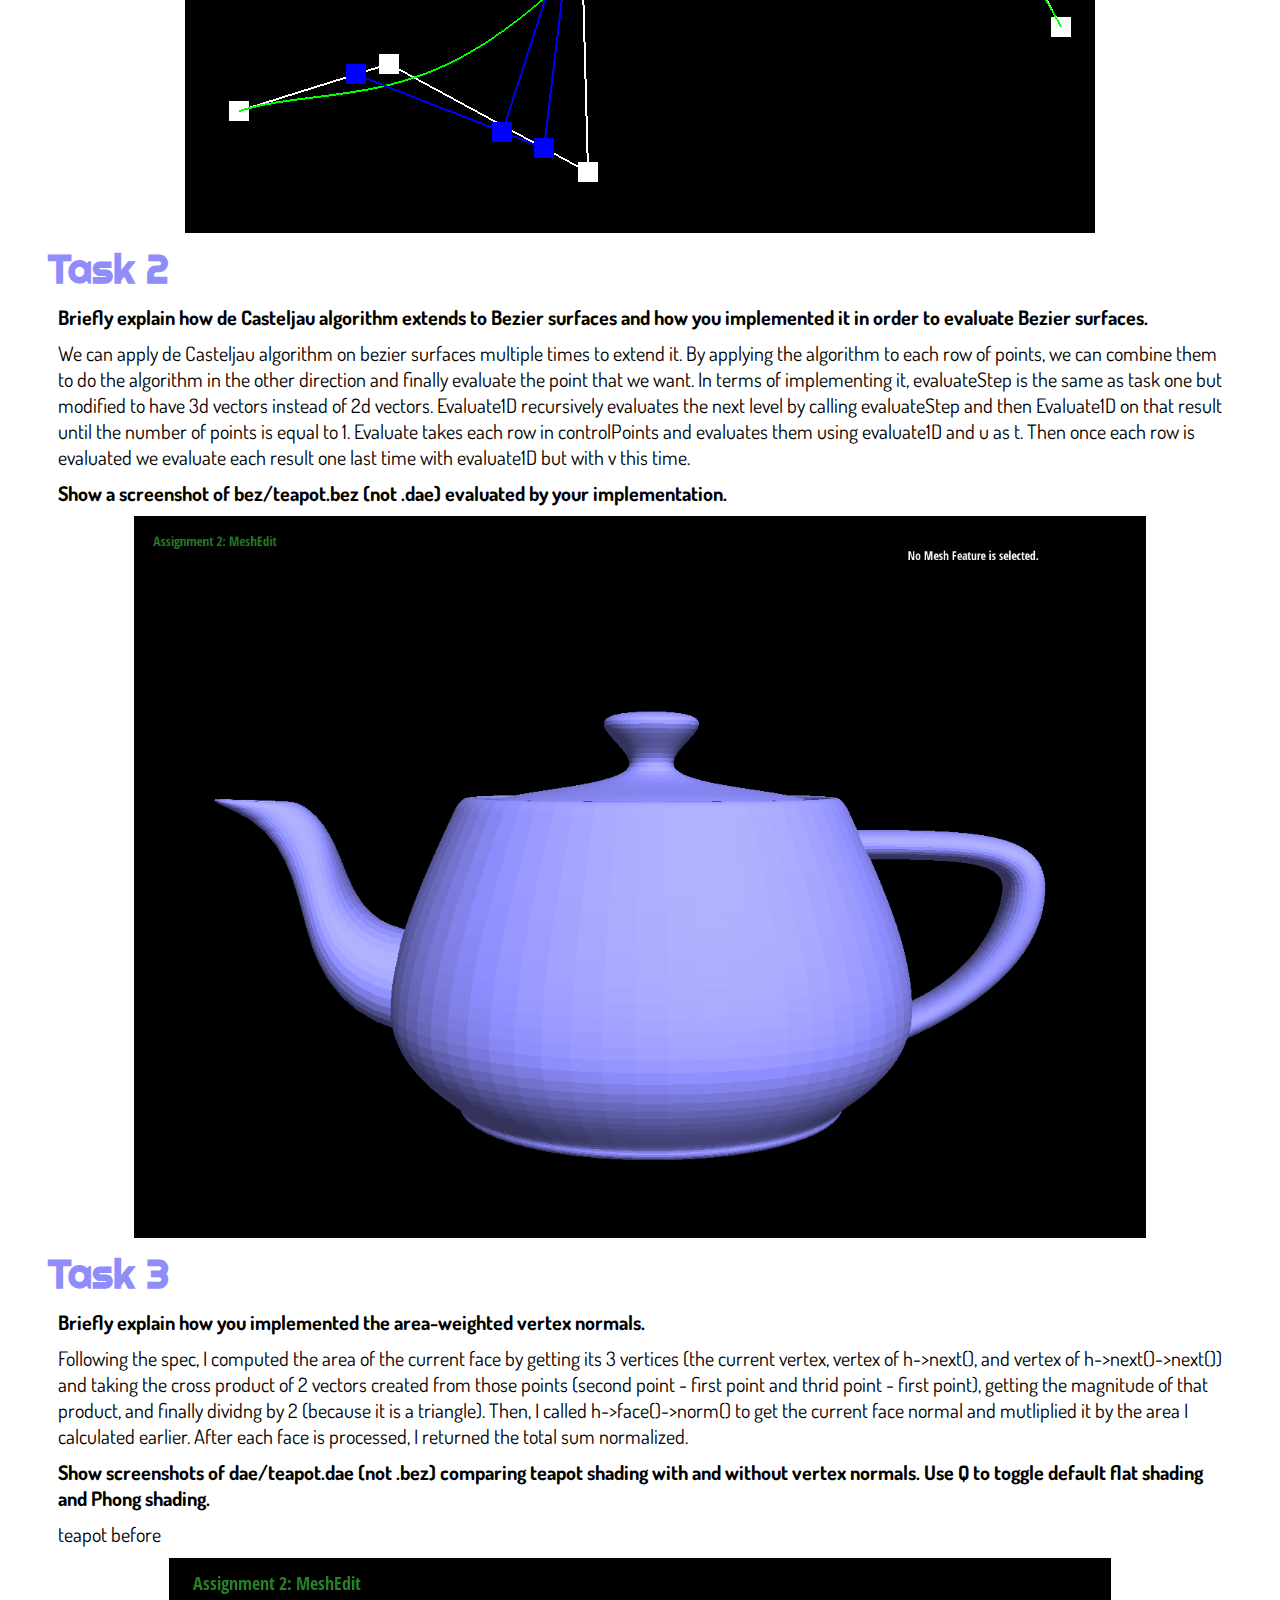
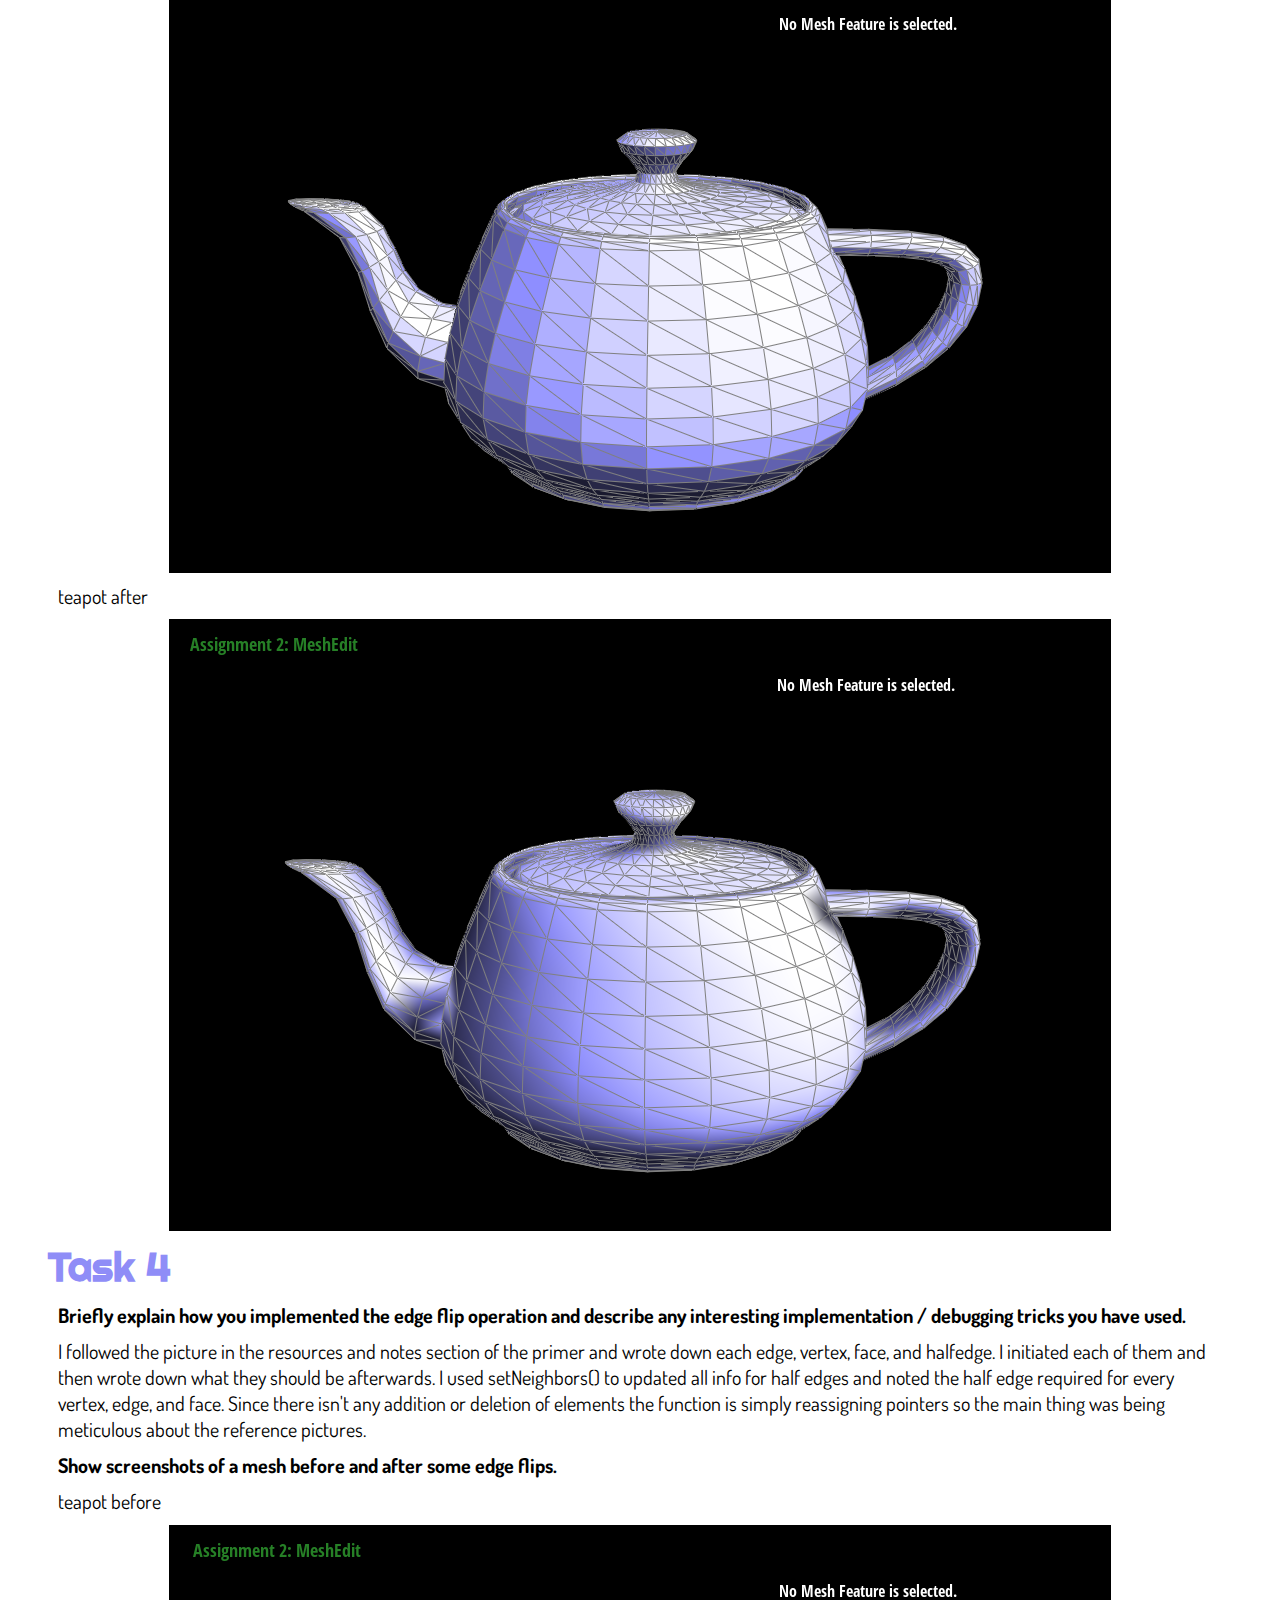
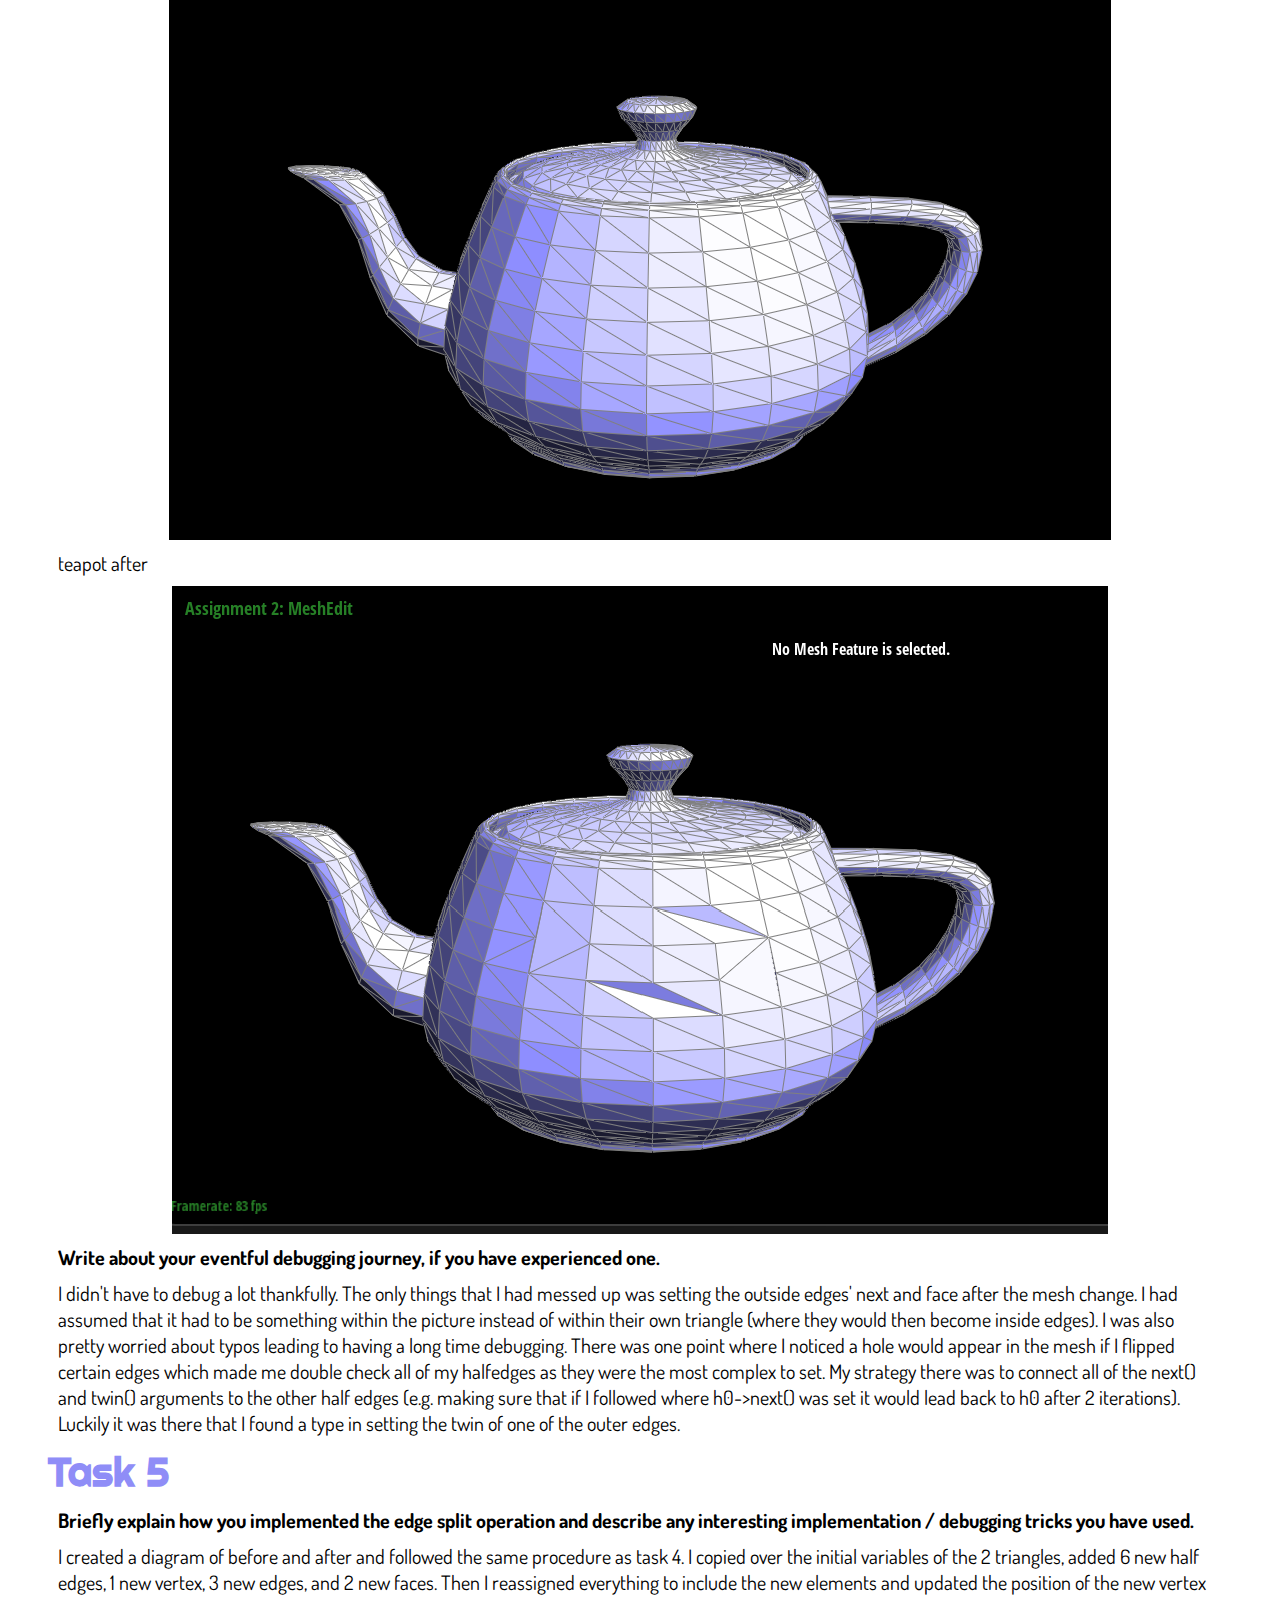
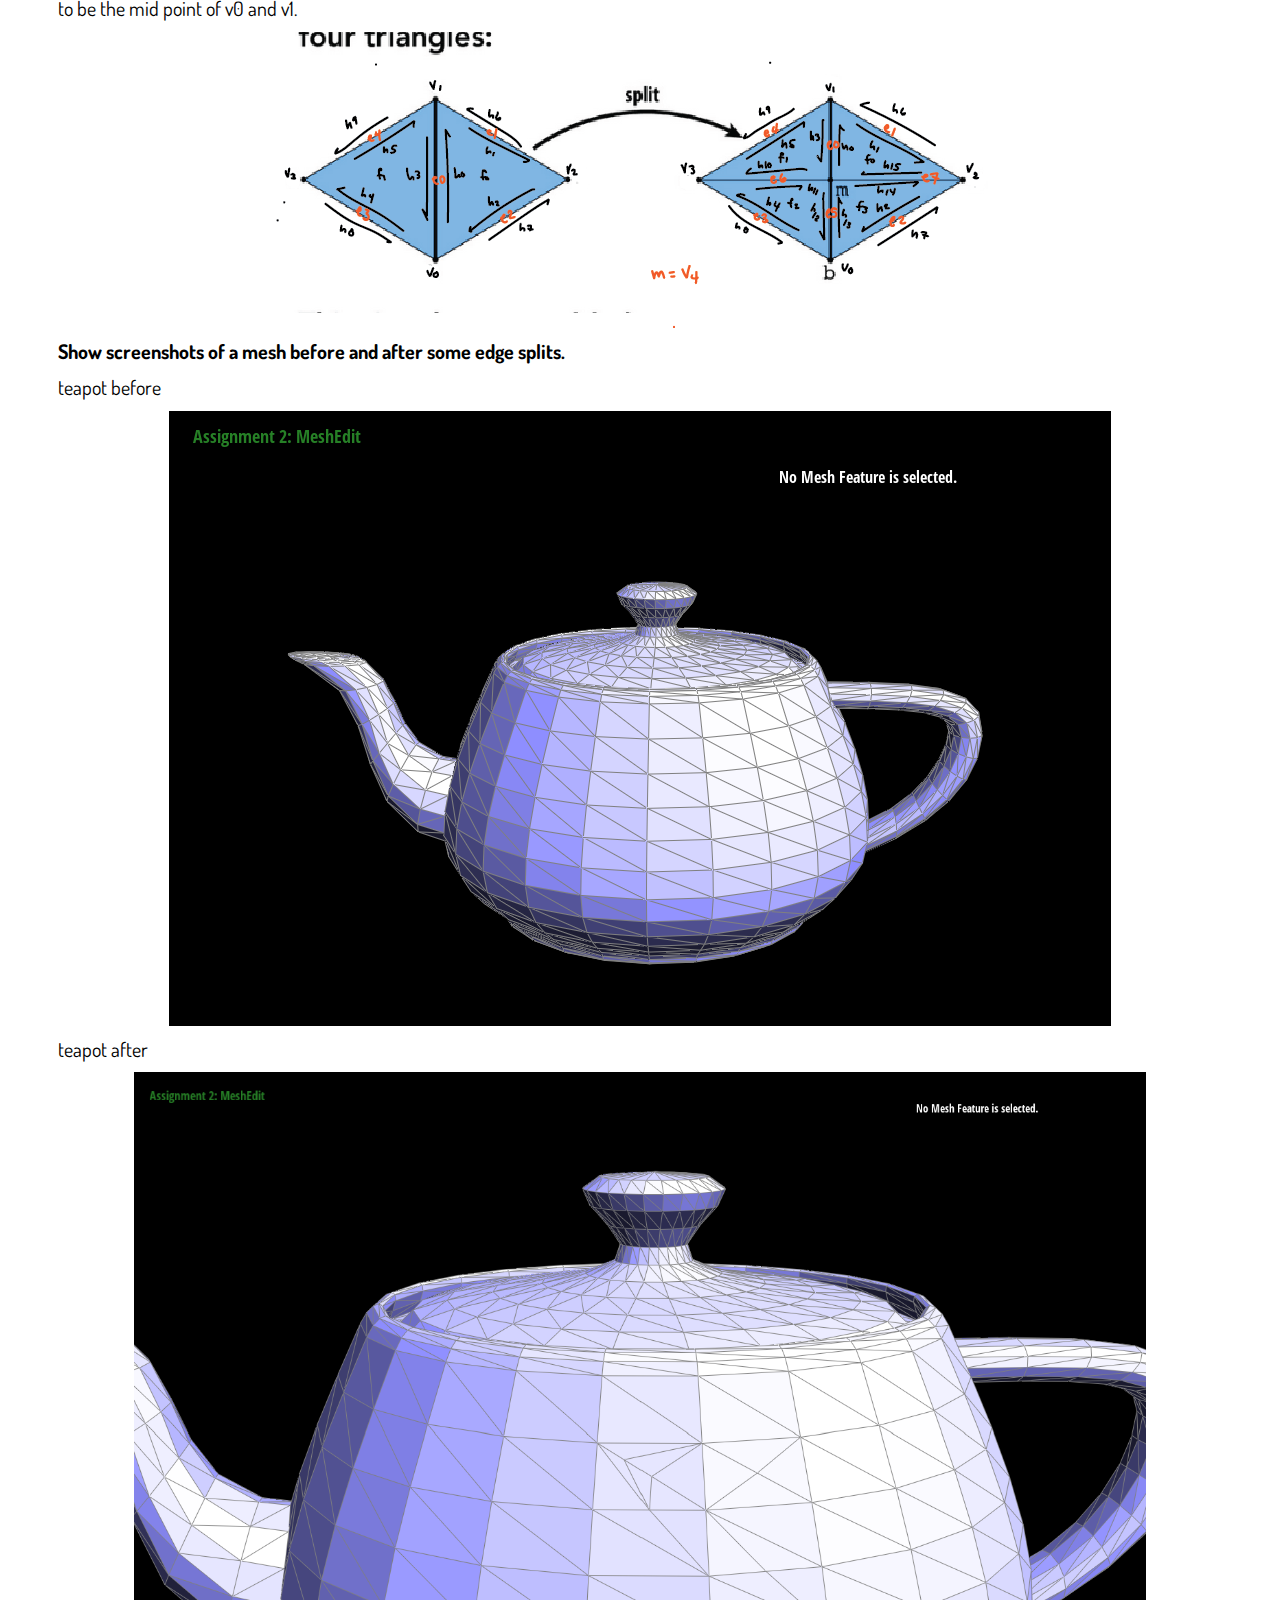
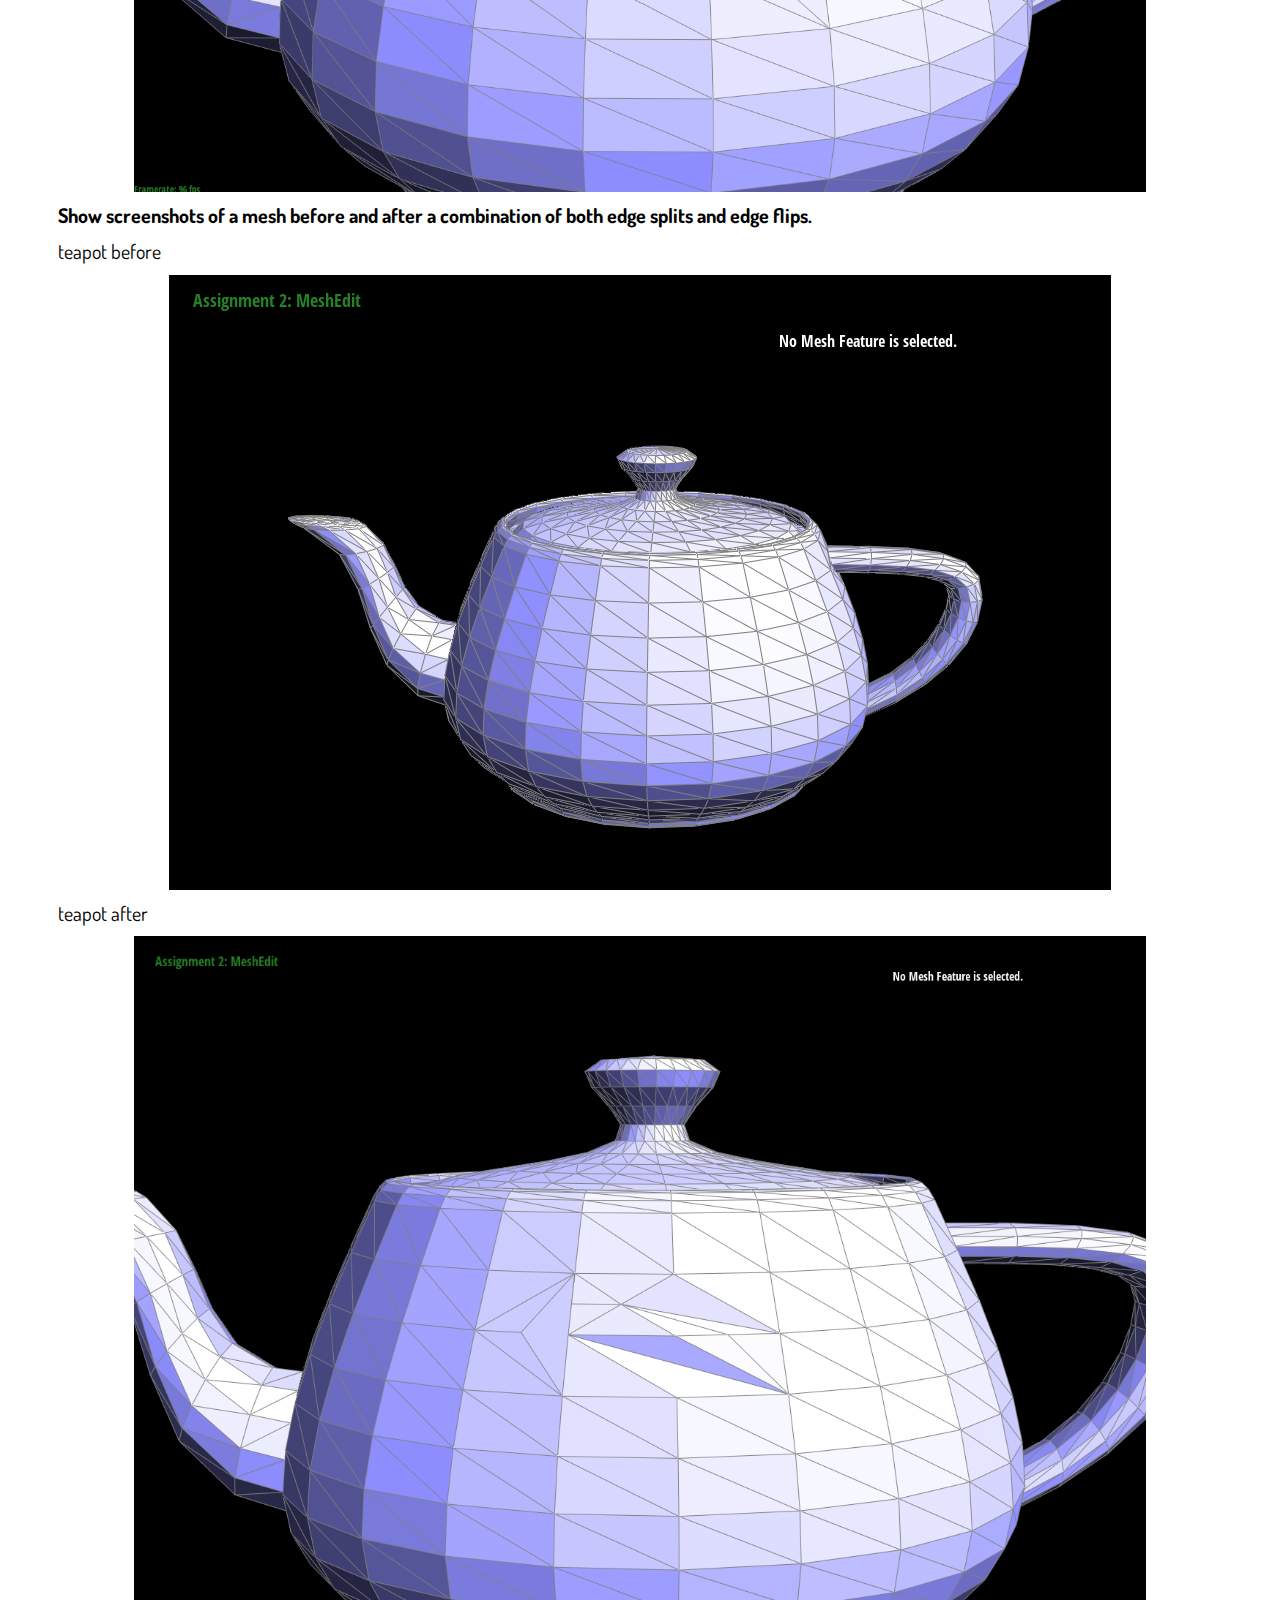
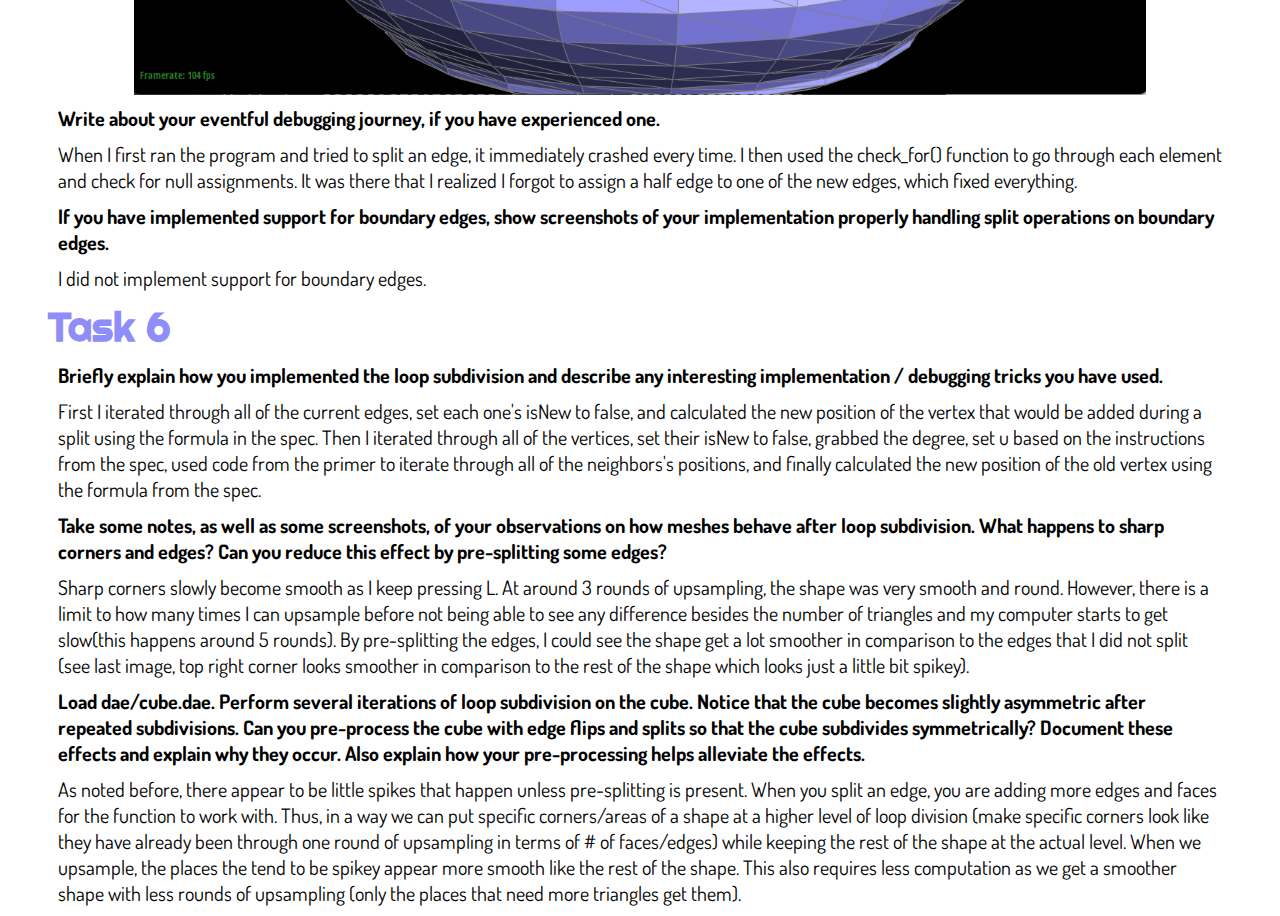
==== commit 7d1ecf7d: "almost done with 6" ====
--- a/proj2/index.html
+++ b/proj2/index.html
@@ -107,13 +107,13 @@
 		<h2> Task 6 </h2>
 		
 		<p><b> Briefly explain how you implemented the loop subdivision and describe any interesting implementation / debugging tricks you have used. </b></p>
-		<p> Test Answer </p>
+		<p> First I iterated through all of the current edges, set each one's isNew to false, and calculated the new position of the vertex that would be added during a split using the formula in the spec. Then I iterated through all of the vertices, set their isNew to false, grabbed the degree, set u based on the instructions from the spec, used code from the primer to iterate through all of the neighbors's positions, and finally calculated the new position of the old vertex using the formula from the spec.</p>
 		
 		<p><b> Take some notes, as well as some screenshots, of your observations on how meshes behave after loop subdivision. What happens to sharp corners and edges? Can you reduce this effect by pre-splitting some edges? </b></p>
-		<p> Test Answer </p>
+		<p> Sharp corners slowly become smooth as I keep pressing L. At around 3 rounds of upsampling, the shape was very smooth and round. However, there is a limit to how many times I can upsample before not being able to see any difference besides the number of triangles and my computer starts to get slow(this happens around 5 rounds). By pre-splitting the edges, I could see the shape get a lot smoother in comparison to the edges that I did not split (see last image, top right corner looks smoother in comparison to the rest of the shape which looks just a little bit spikey).</p>
 		
 		<p><b> Load dae/cube.dae. Perform several iterations of loop subdivision on the cube. Notice that the cube becomes slightly asymmetric after repeated subdivisions. Can you pre-process the cube with edge flips and splits so that the cube subdivides symmetrically? Document these effects and explain why they occur. Also explain how your pre-processing helps alleviate the effects. </b></p>
-		<p> Test Answer </p>
+		<p> As noted before, there appear to be little spikes that happen unless pre-splitting is present. When you split an edge, you are adding more edges and faces for the function to work with. Thus, in a way we can put specific corners/areas of a shape at a higher level of loop division (make specific corners look like they have already been through one round of upsampling in terms of # of faces/edges) while keeping the rest of the shape at the actual level. When we upsample, the places the tend to be spikey appear more smooth like the rest of the shape. This also requires less computation as we get a smoother shape with less rounds of upsampling (only the places that need more triangles get them).</p>
 		
 		
 		
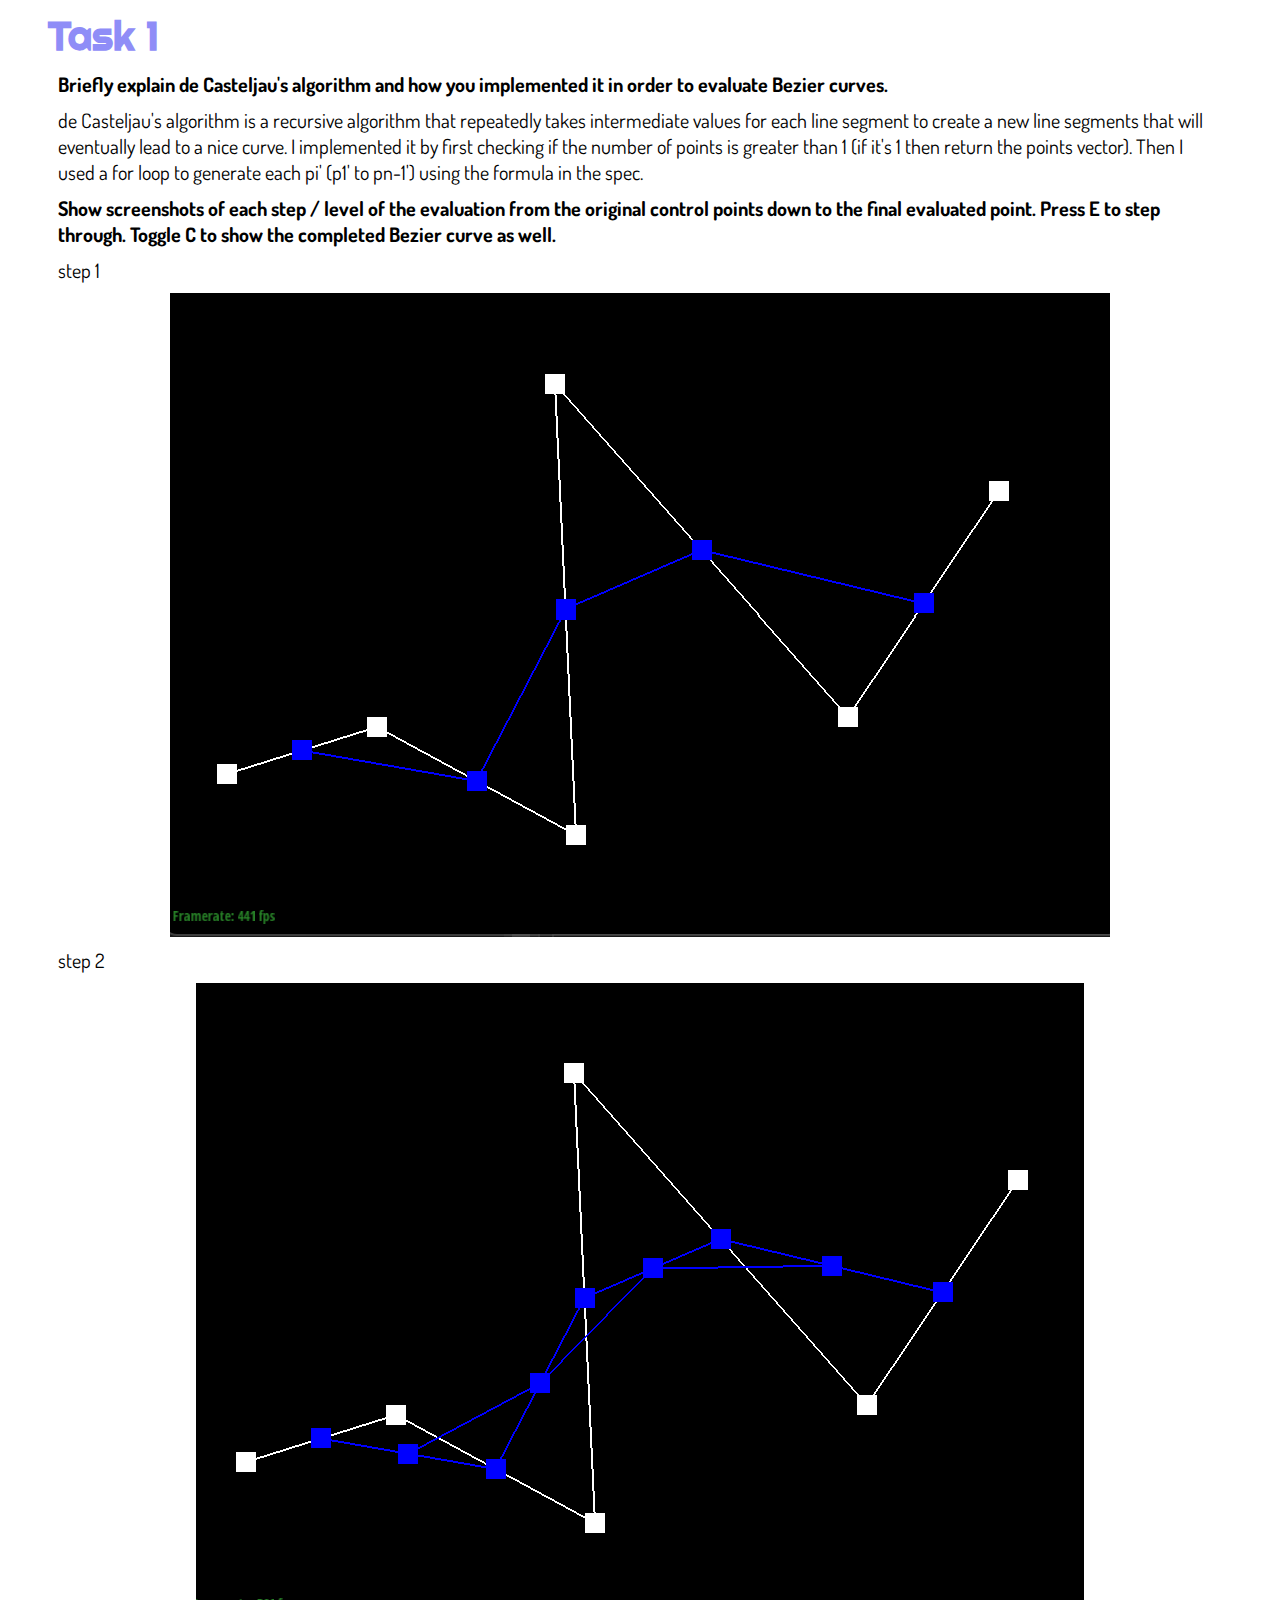
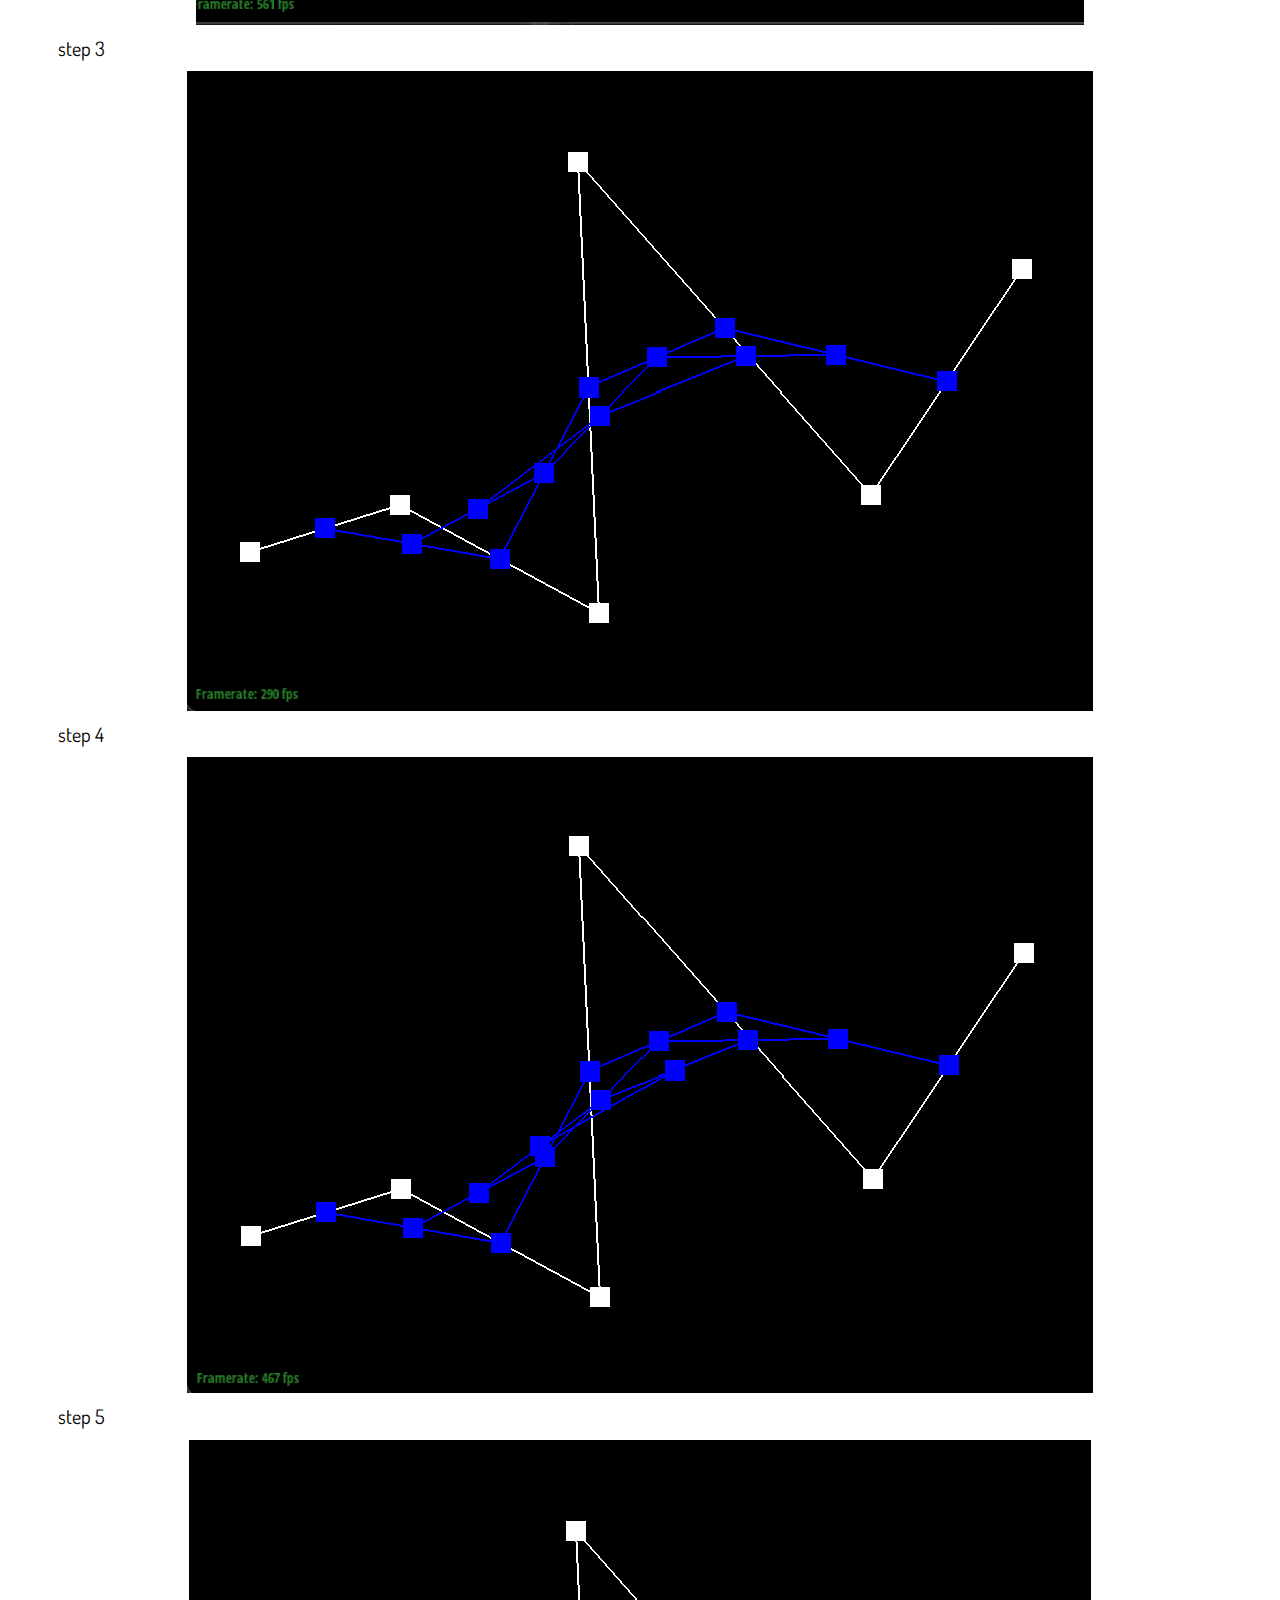
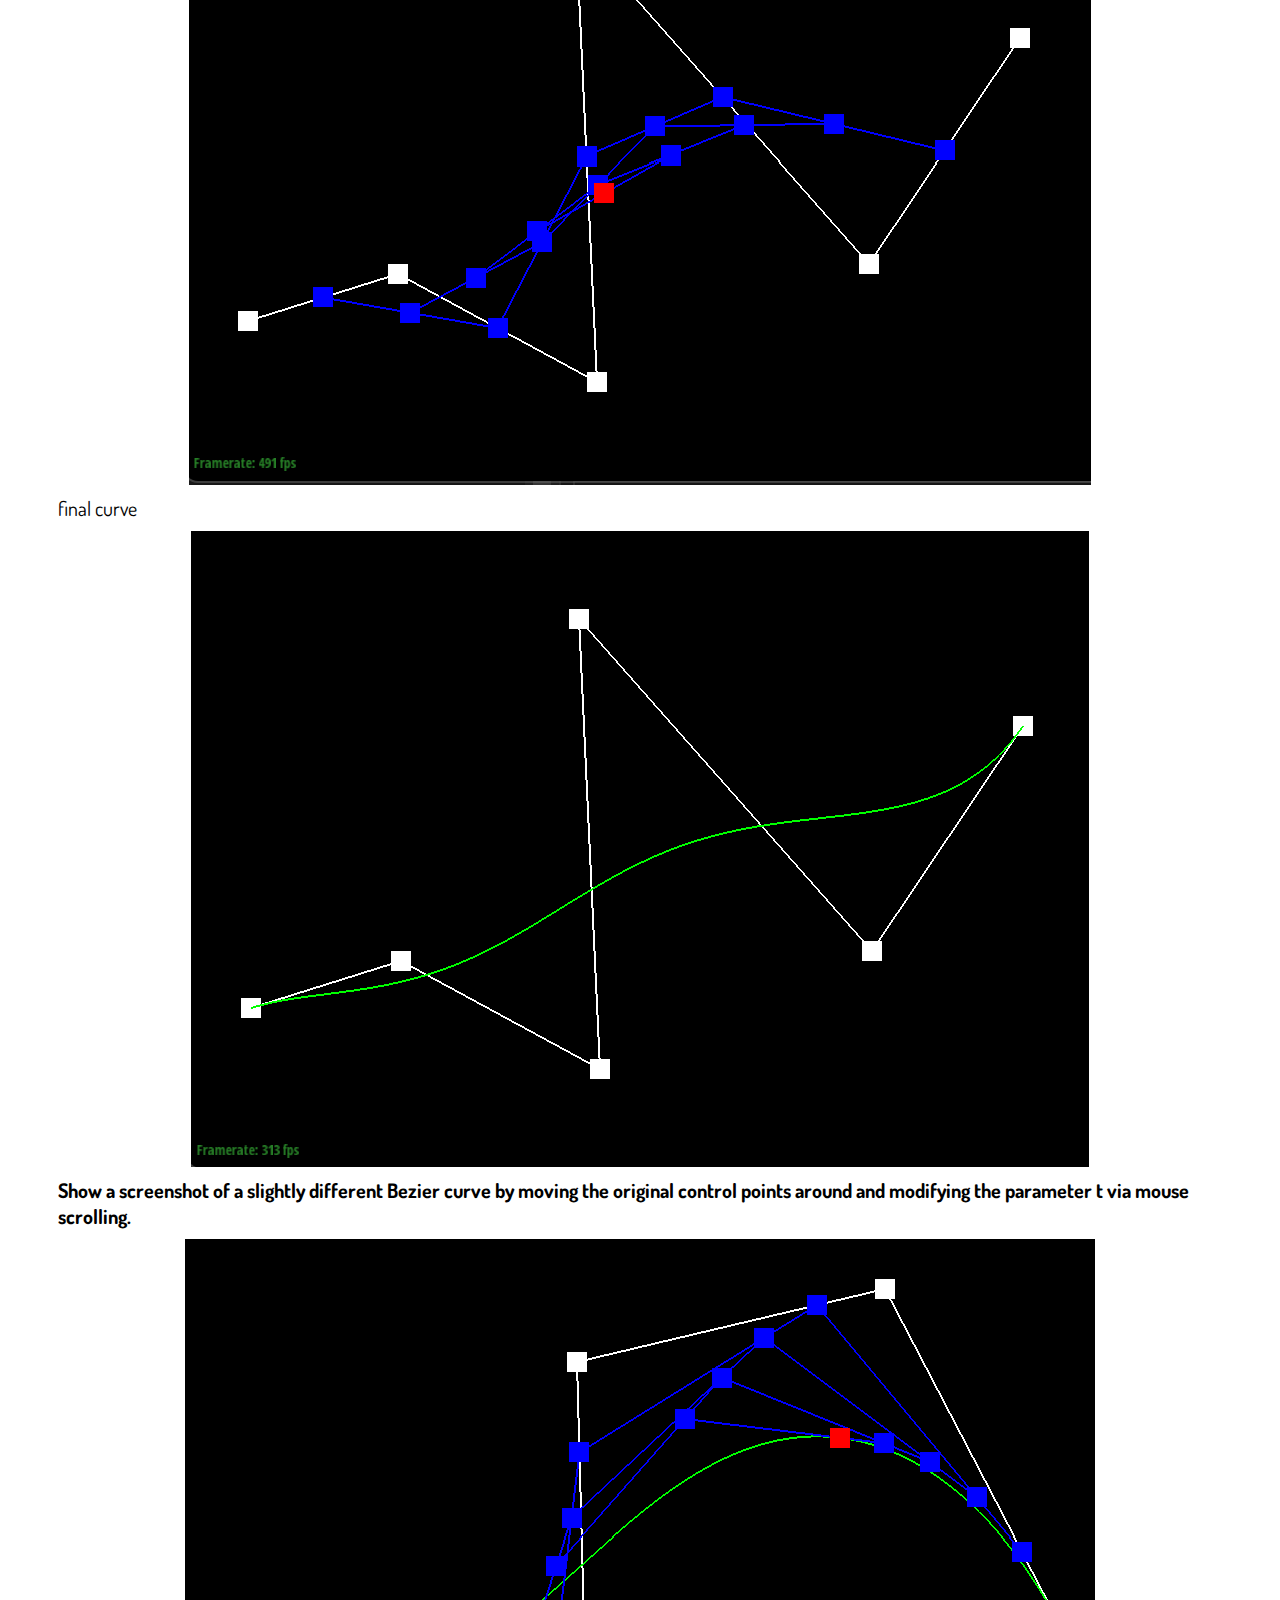
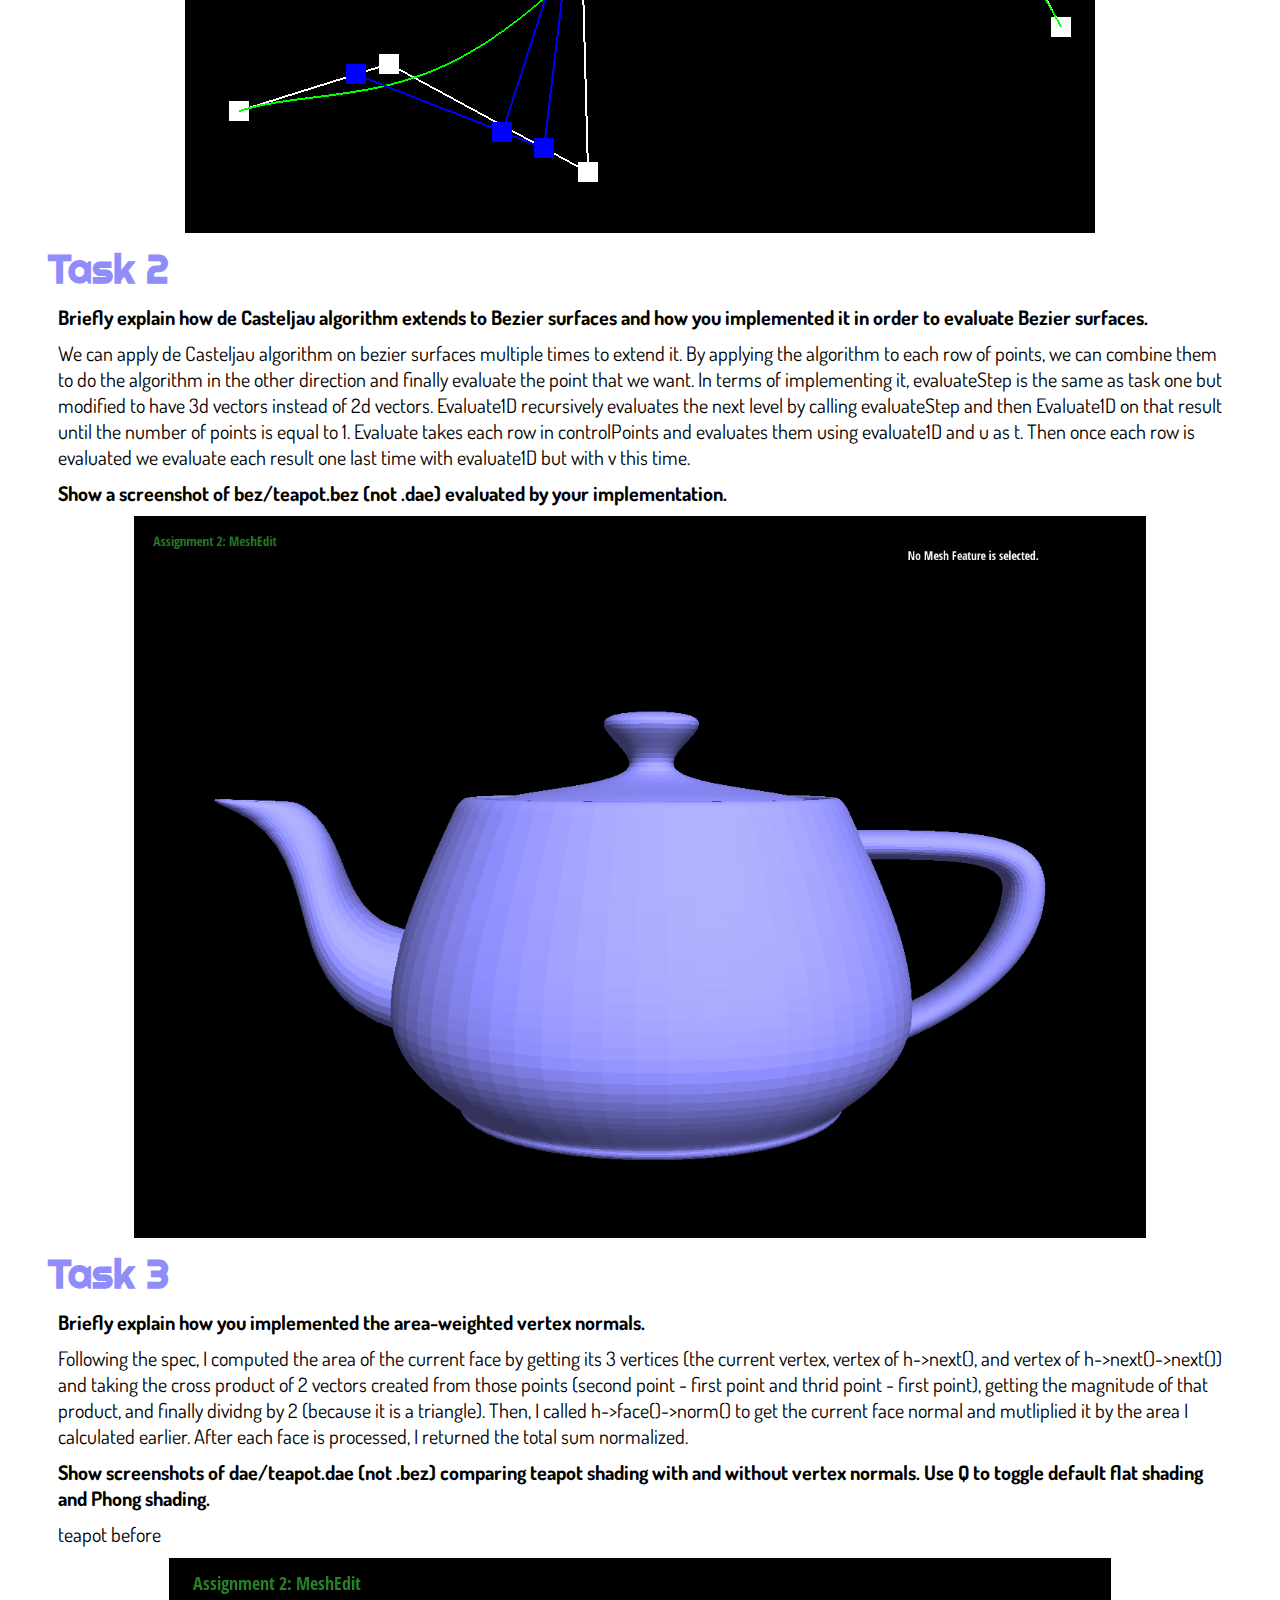
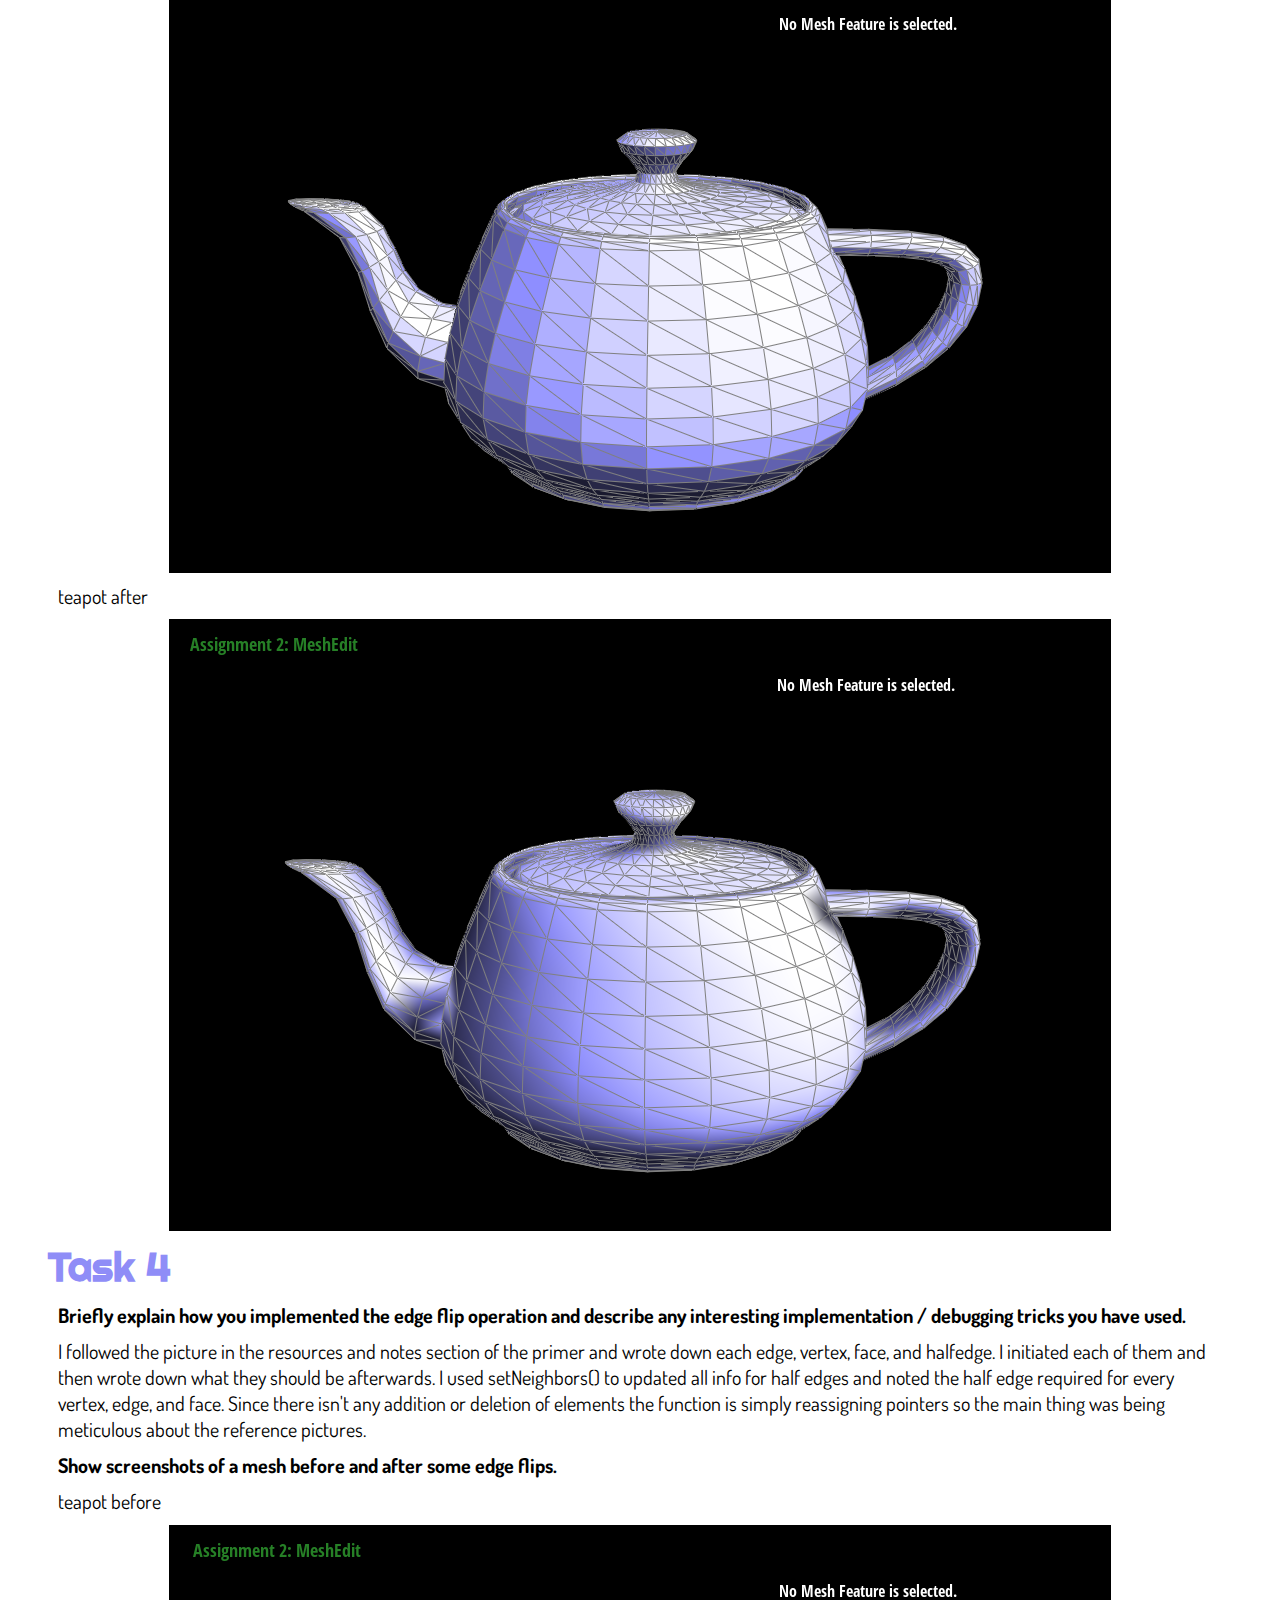
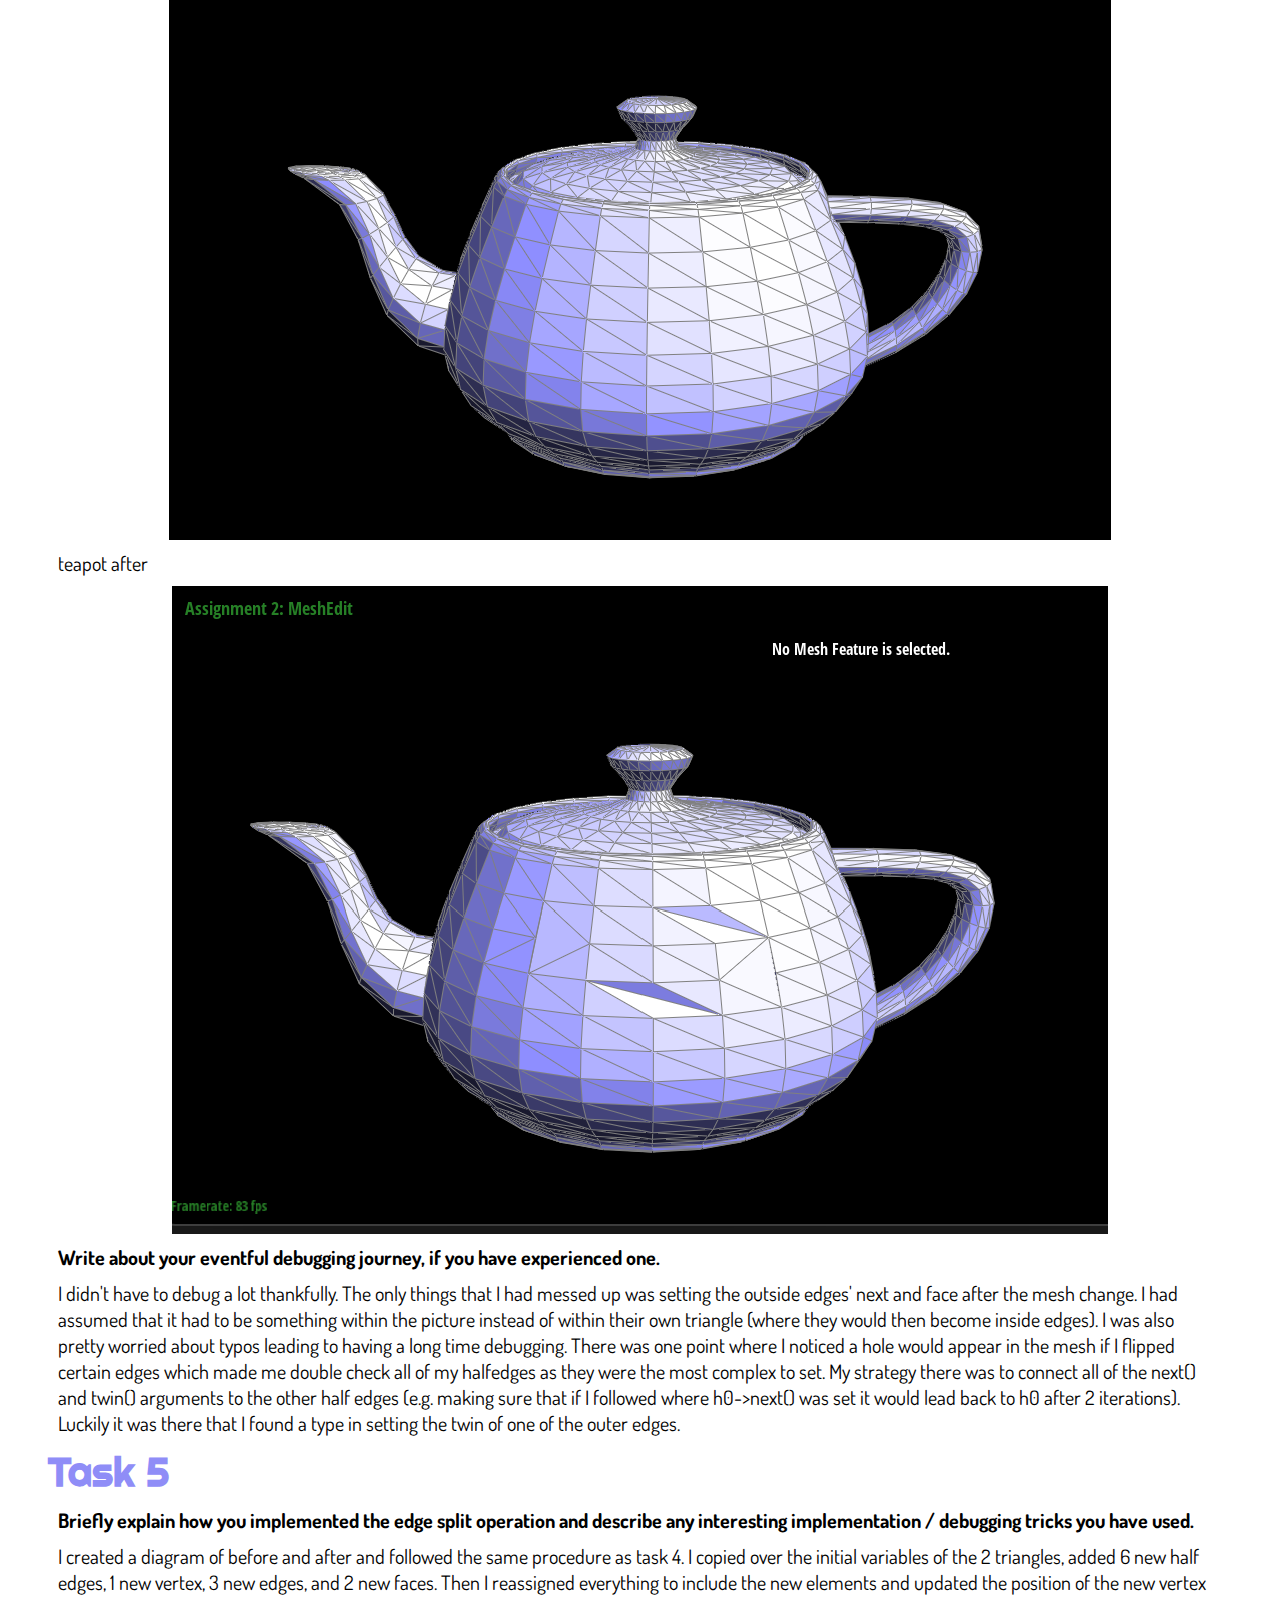
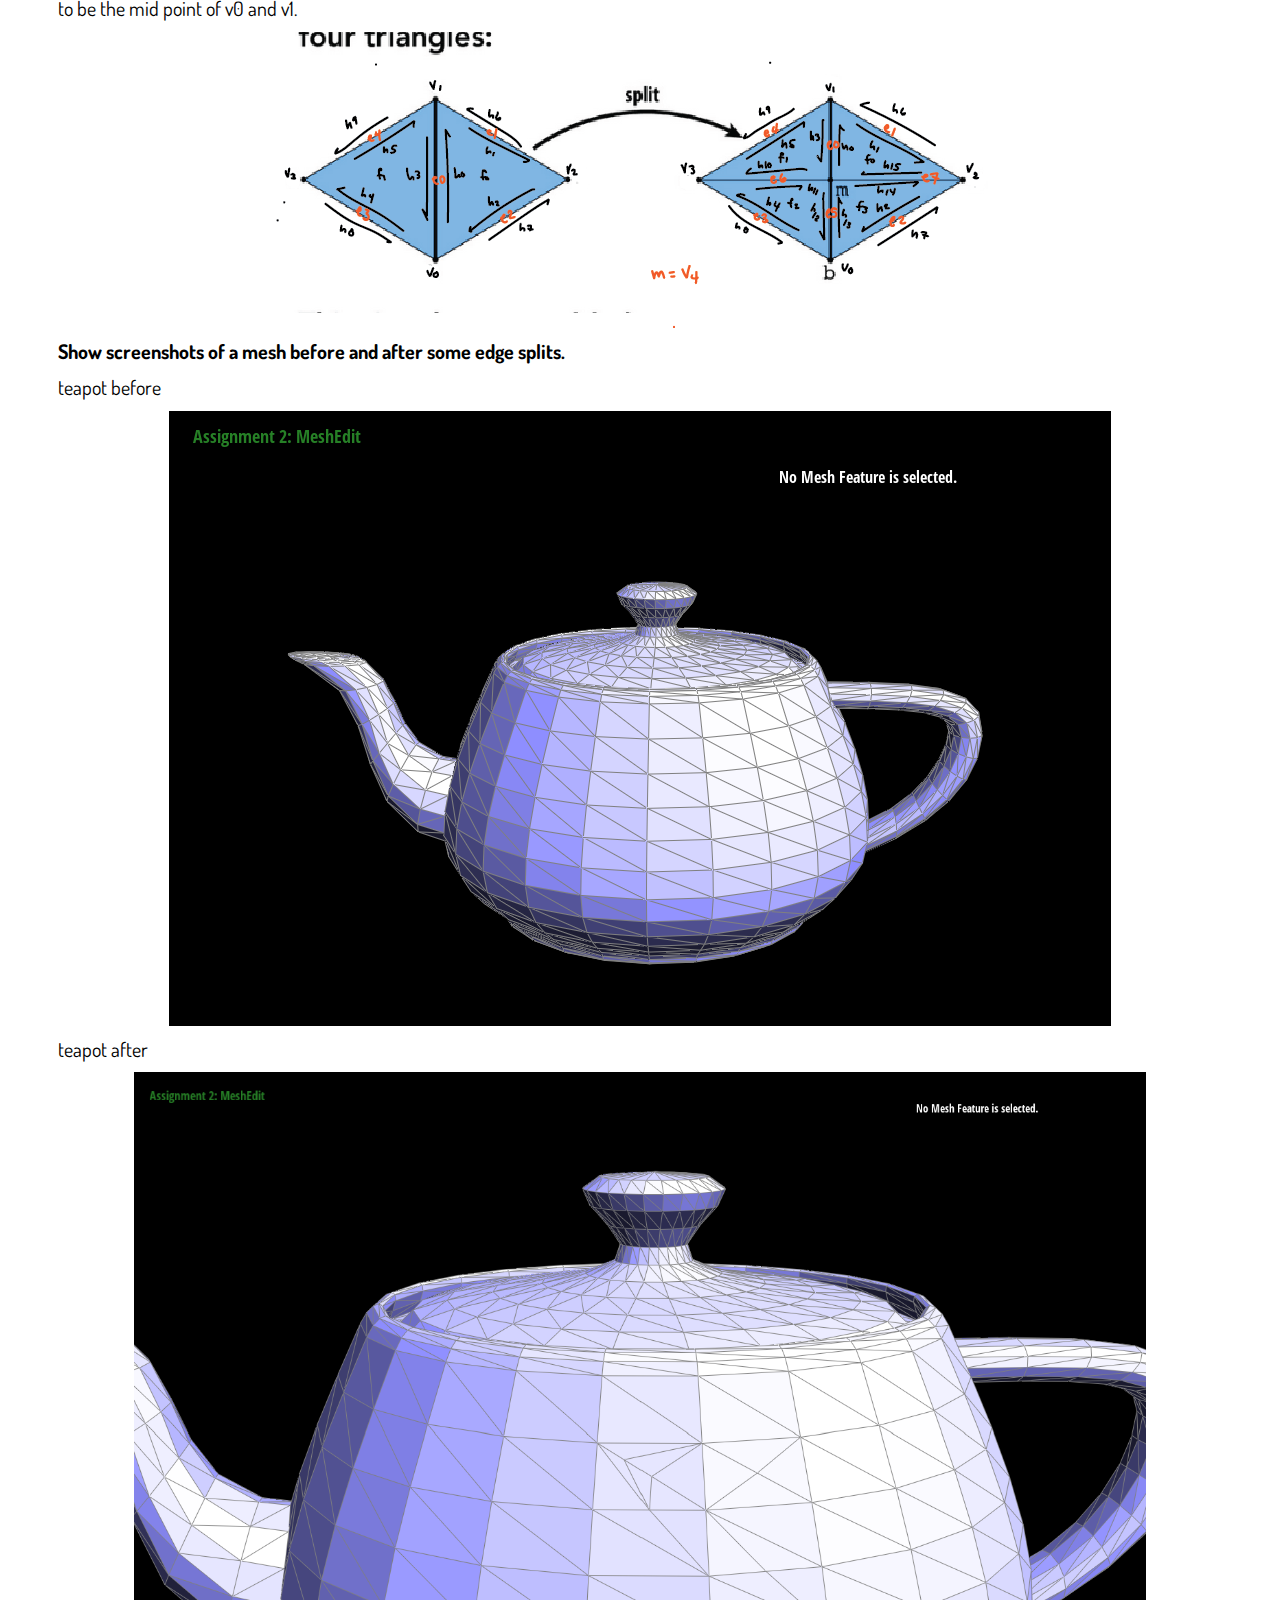
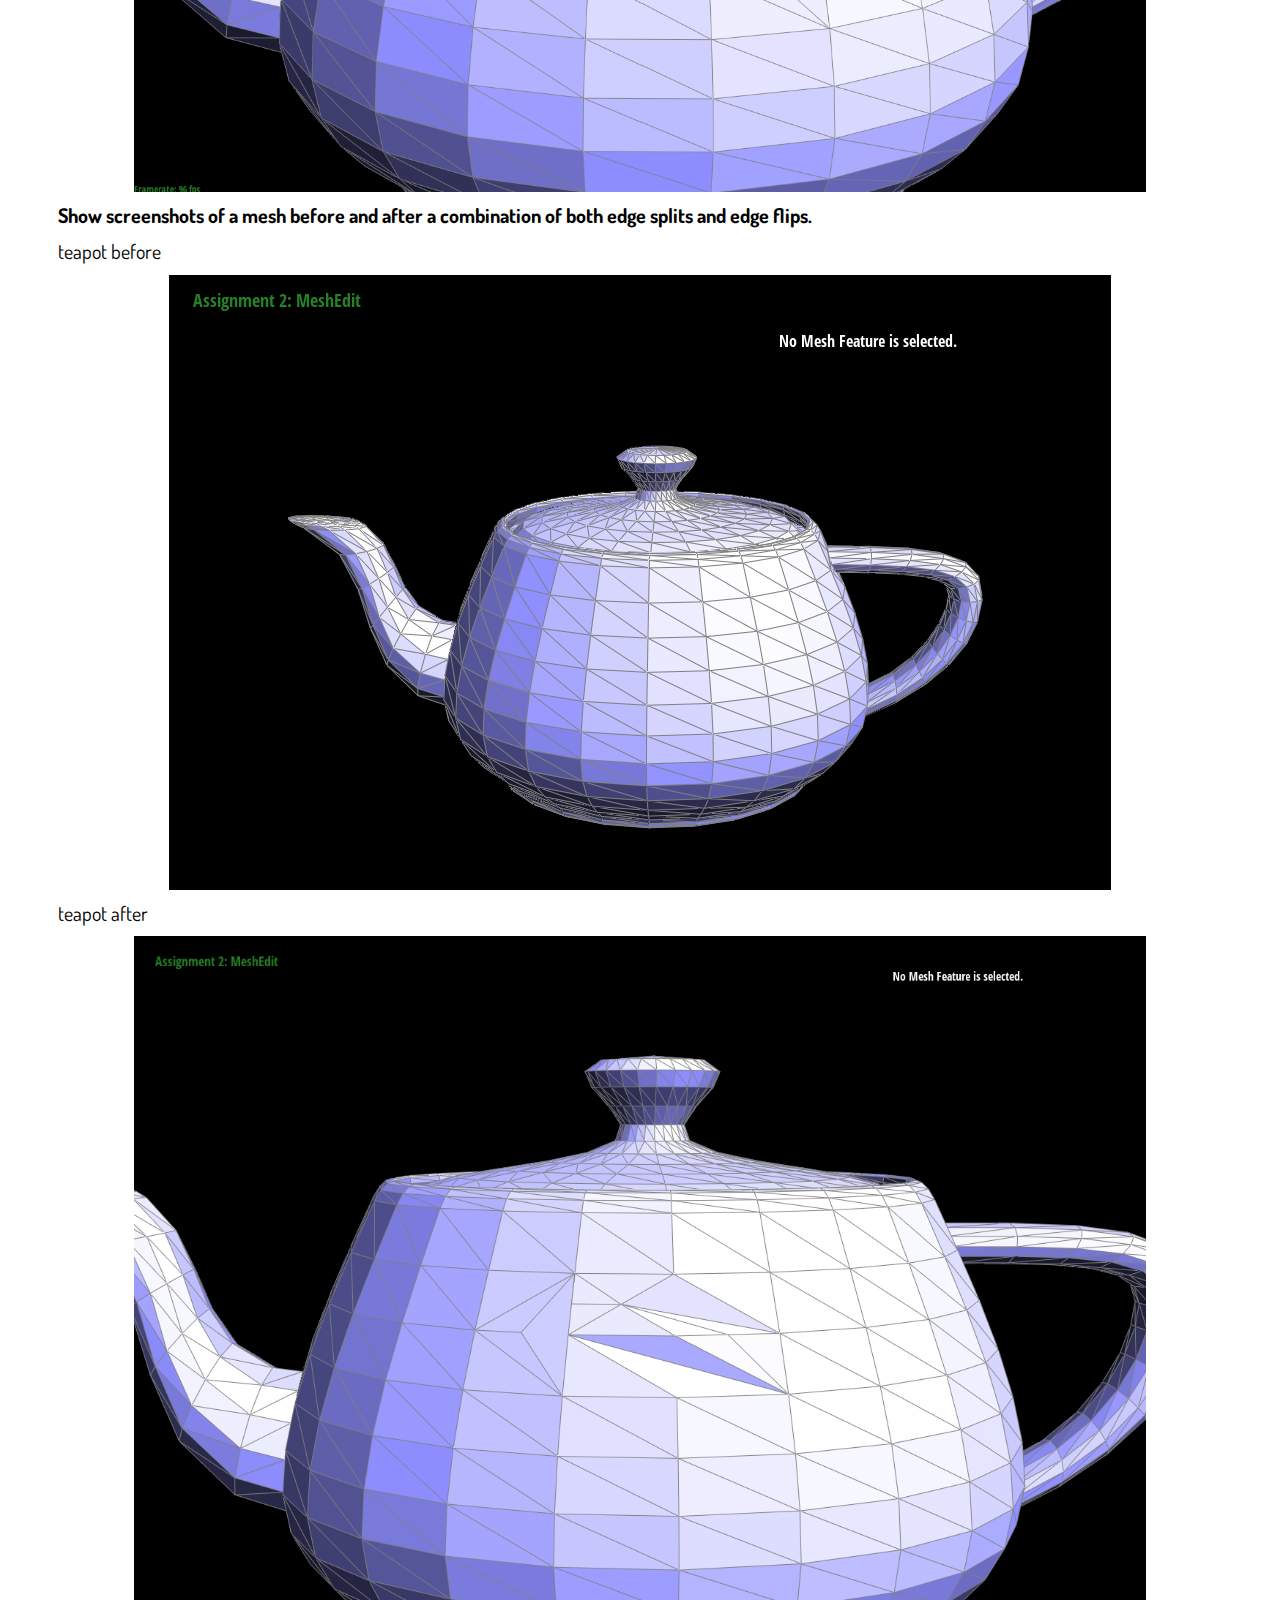
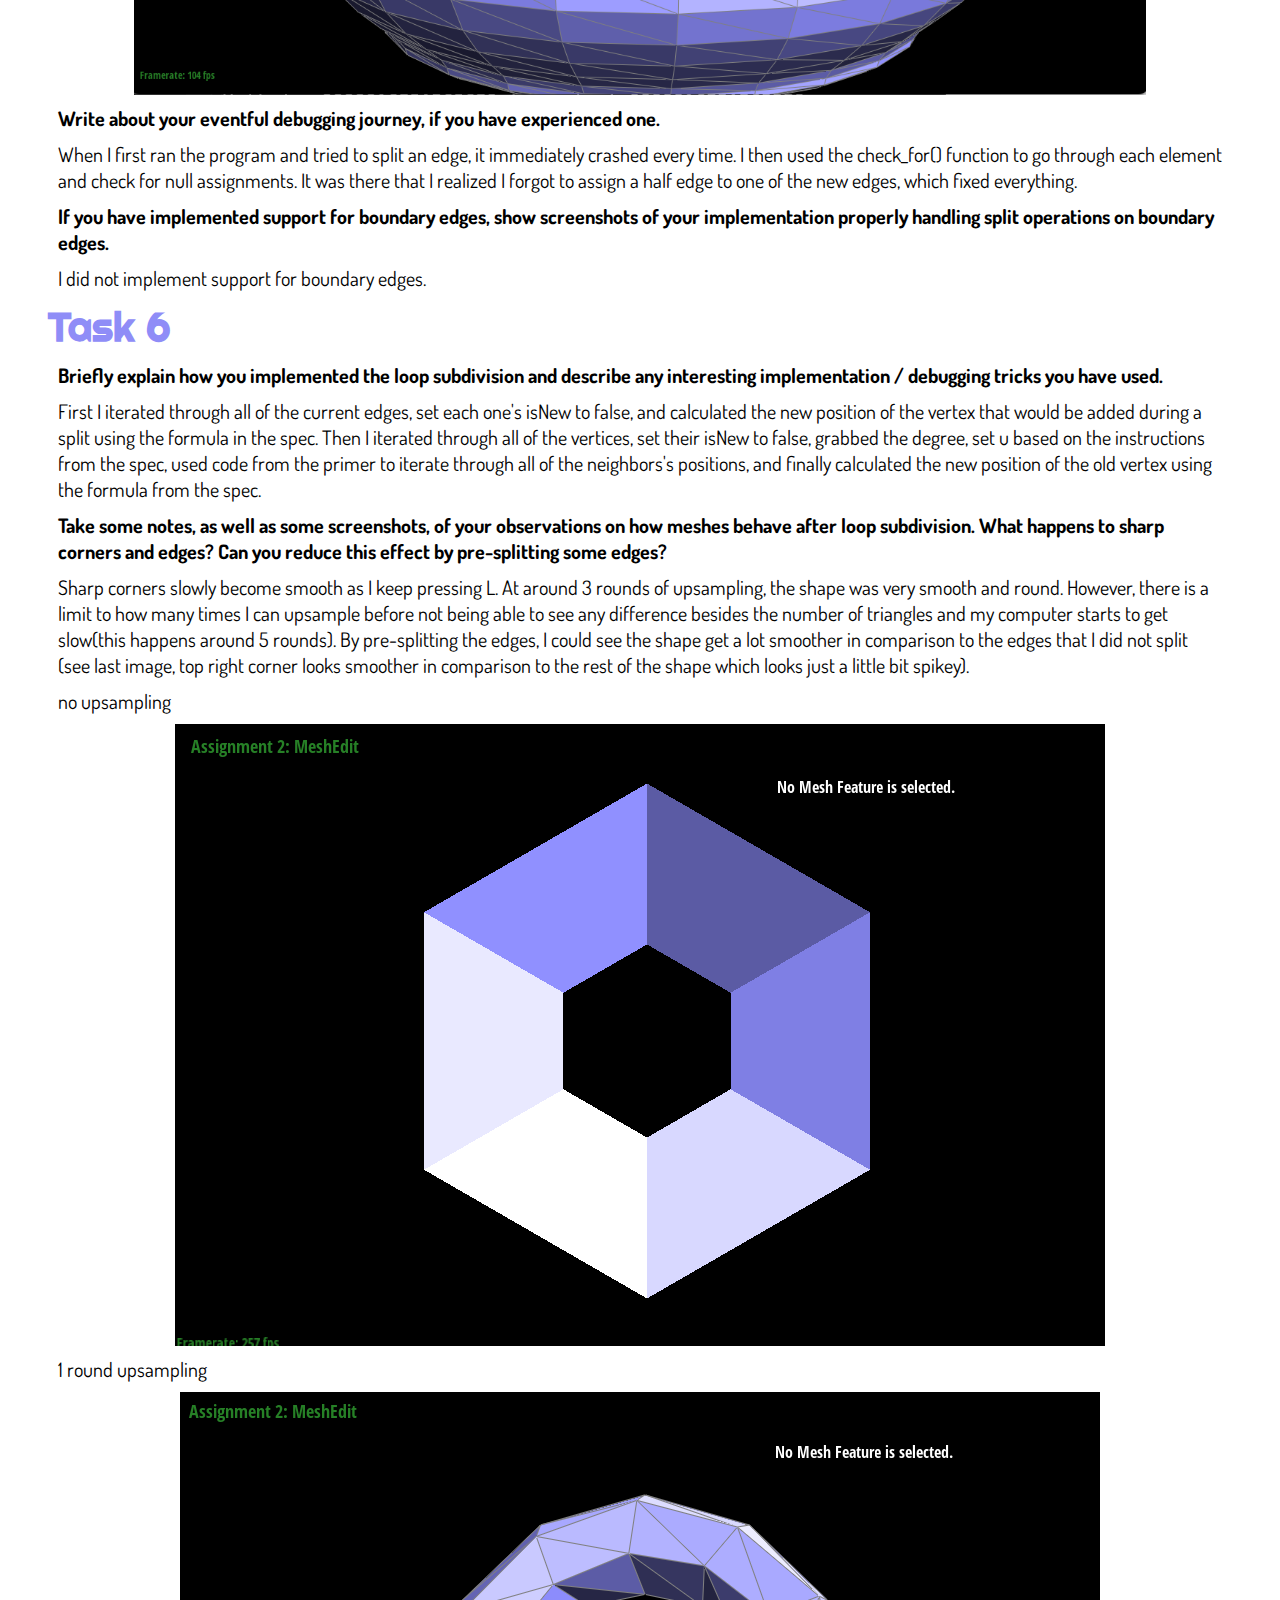
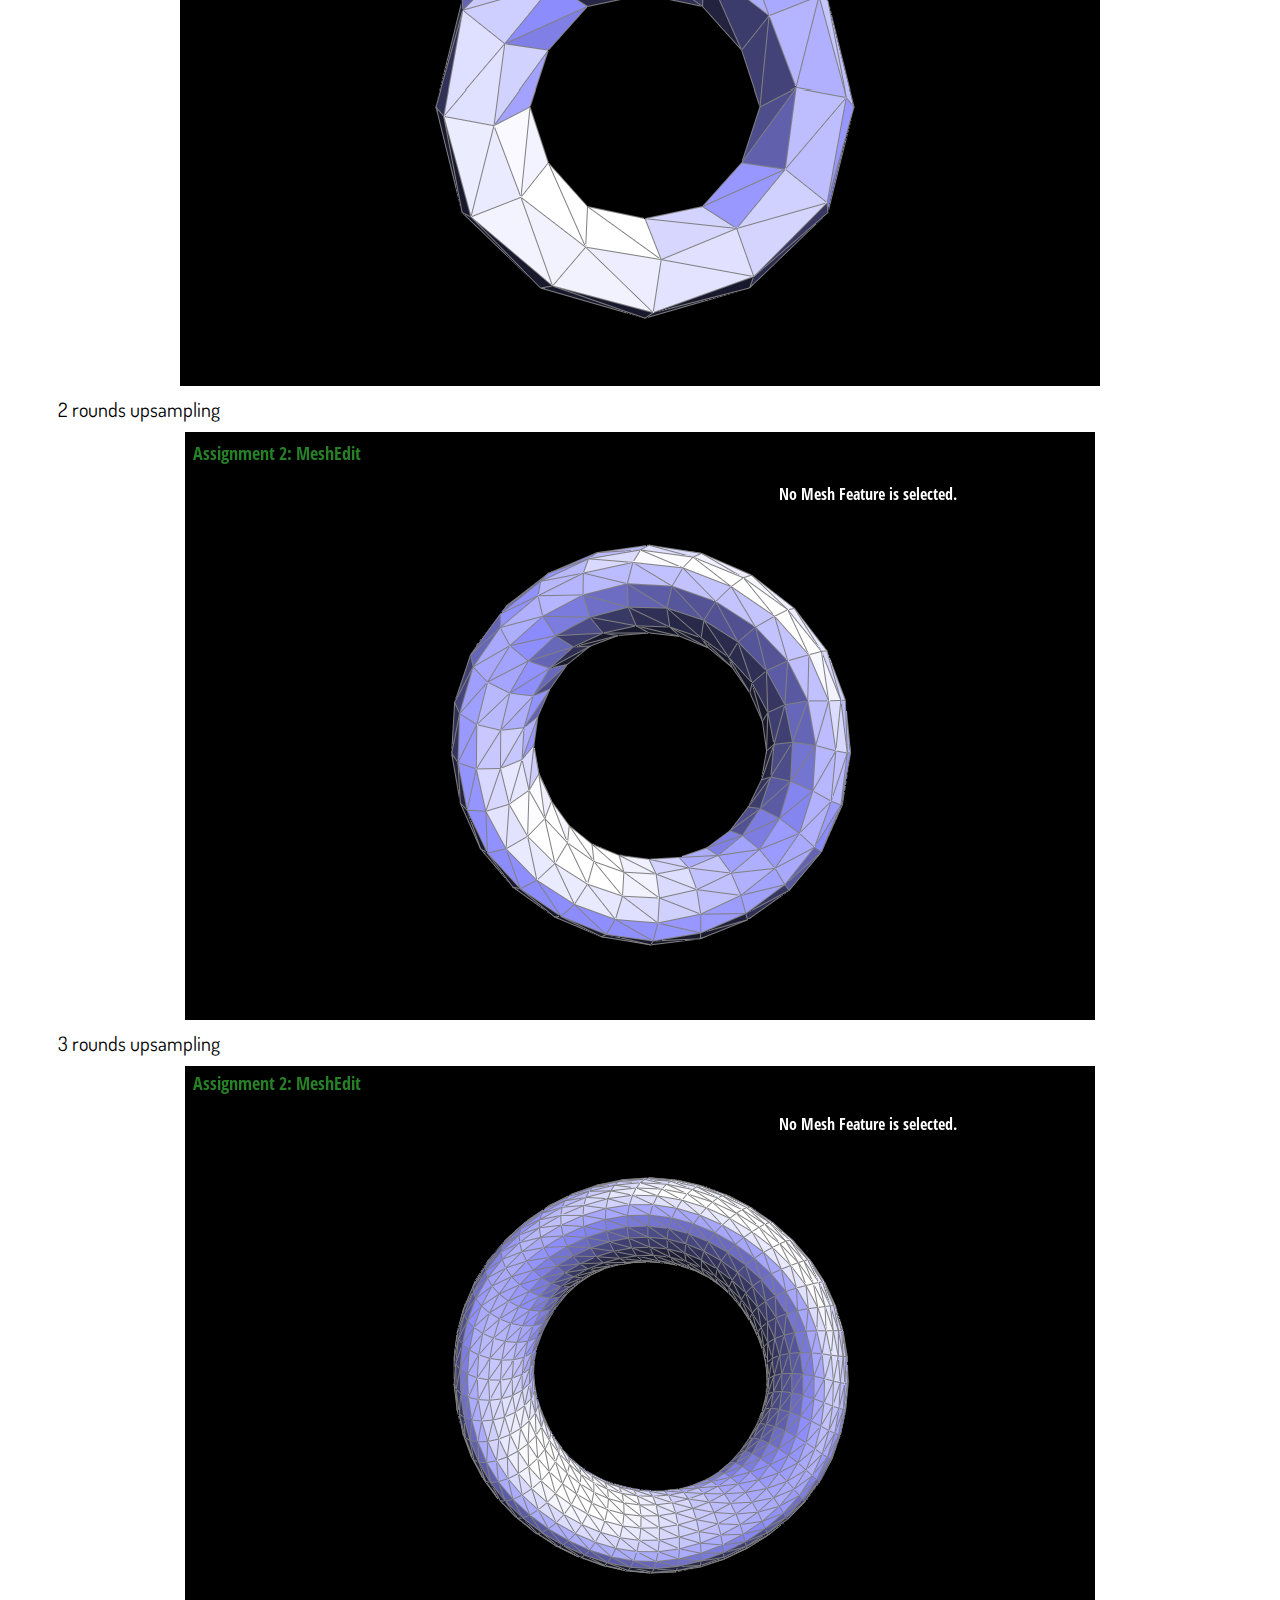
==== commit 999d148d: "done done done 😍" ====
--- a/proj2/index.html
+++ b/proj2/index.html
@@ -111,7 +111,16 @@
 		
 		<p><b> Take some notes, as well as some screenshots, of your observations on how meshes behave after loop subdivision. What happens to sharp corners and edges? Can you reduce this effect by pre-splitting some edges? </b></p>
 		<p> Sharp corners slowly become smooth as I keep pressing L. At around 3 rounds of upsampling, the shape was very smooth and round. However, there is a limit to how many times I can upsample before not being able to see any difference besides the number of triangles and my computer starts to get slow(this happens around 5 rounds). By pre-splitting the edges, I could see the shape get a lot smoother in comparison to the edges that I did not split (see last image, top right corner looks smoother in comparison to the rest of the shape which looks just a little bit spikey).</p>
-		
+		<p> no upsampling </p>
+		<img src="./task 6 - torus0.png">
+		<p> 1 round upsampling </p>
+		<img src="./task 6 - torus1.png">
+		<p> 2 rounds upsampling </p>
+		<img src="./task 6 - torus2.png">
+		<p> 3 rounds upsampling </p>
+		<img src="./task 6 - torus3.png">
+		<p> top right corner edges pre-split </p>
+		<img src="./task 6 - torus split top.png">
 		<p><b> Load dae/cube.dae. Perform several iterations of loop subdivision on the cube. Notice that the cube becomes slightly asymmetric after repeated subdivisions. Can you pre-process the cube with edge flips and splits so that the cube subdivides symmetrically? Document these effects and explain why they occur. Also explain how your pre-processing helps alleviate the effects. </b></p>
 		<p> As noted before, there appear to be little spikes that happen unless pre-splitting is present. When you split an edge, you are adding more edges and faces for the function to work with. Thus, in a way we can put specific corners/areas of a shape at a higher level of loop division (make specific corners look like they have already been through one round of upsampling in terms of # of faces/edges) while keeping the rest of the shape at the actual level. When we upsample, the places the tend to be spikey appear more smooth like the rest of the shape. This also requires less computation as we get a smoother shape with less rounds of upsampling (only the places that need more triangles get them).</p>
 		
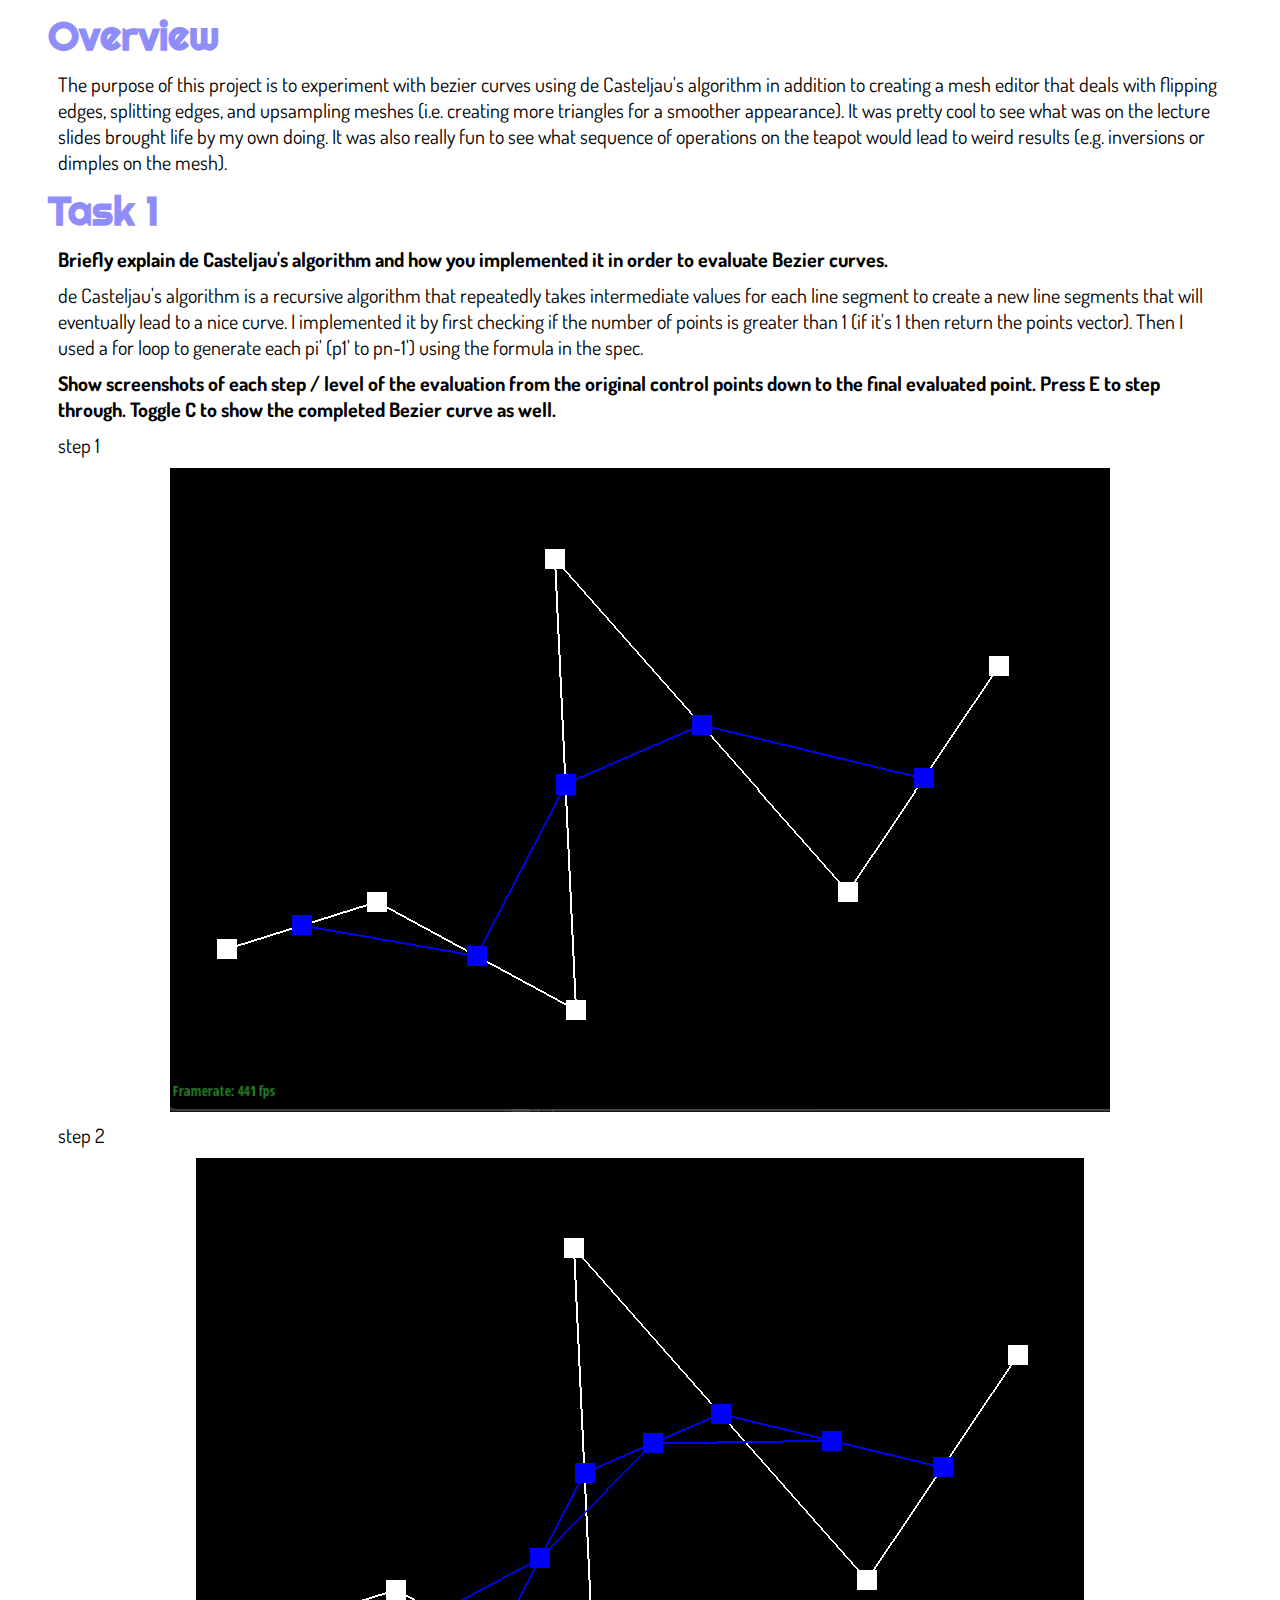
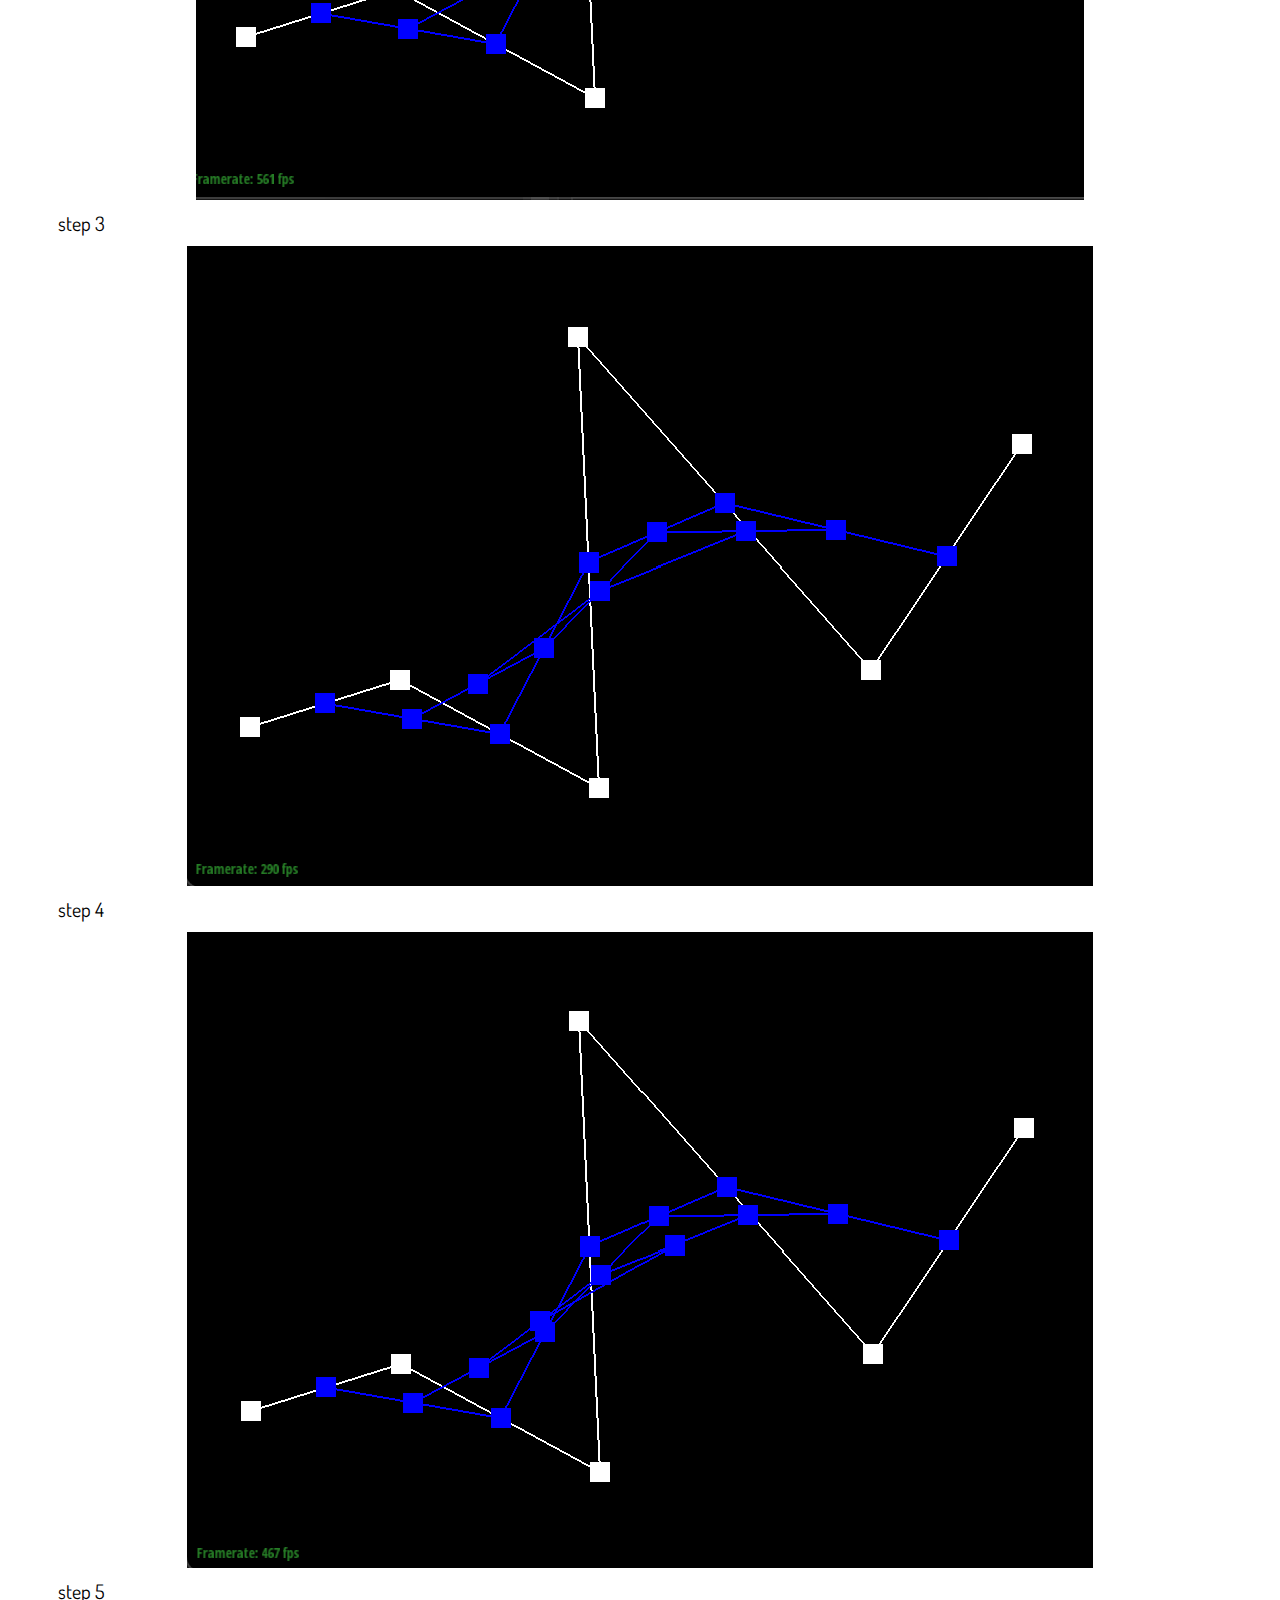
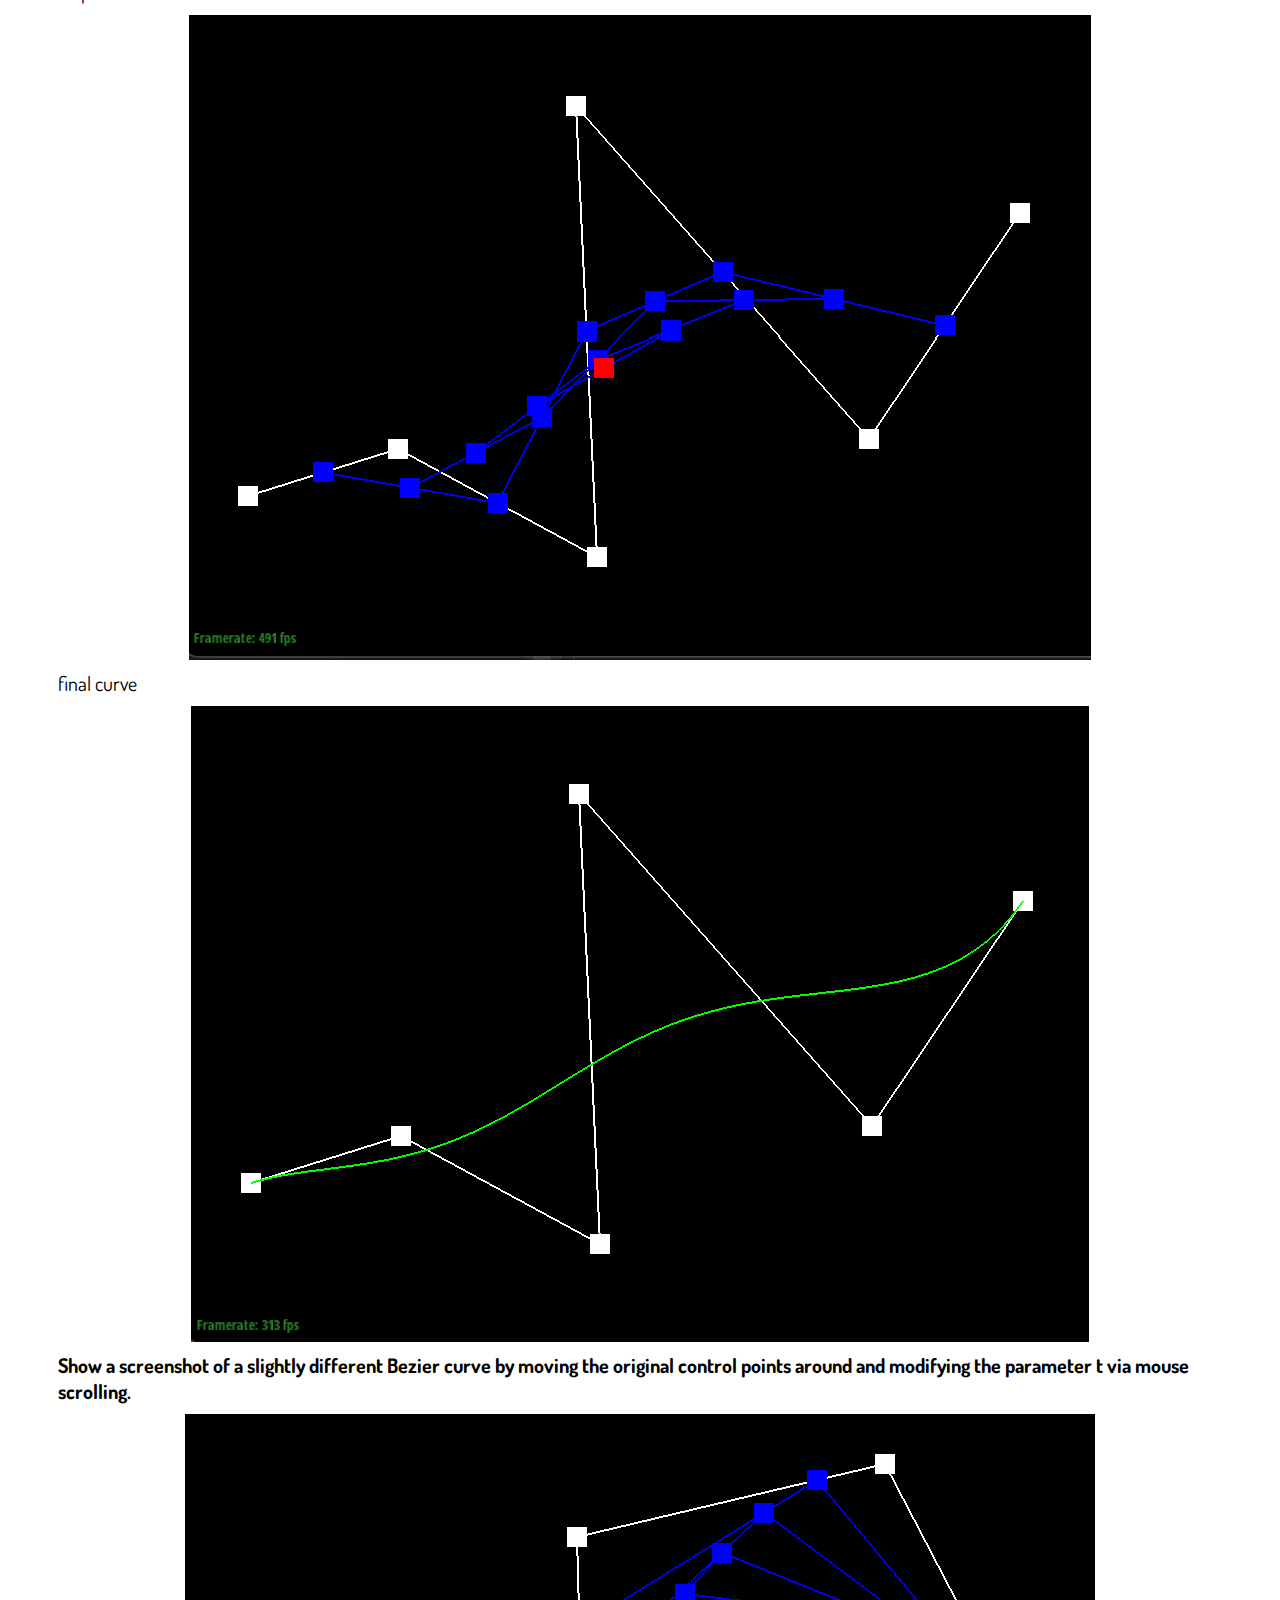
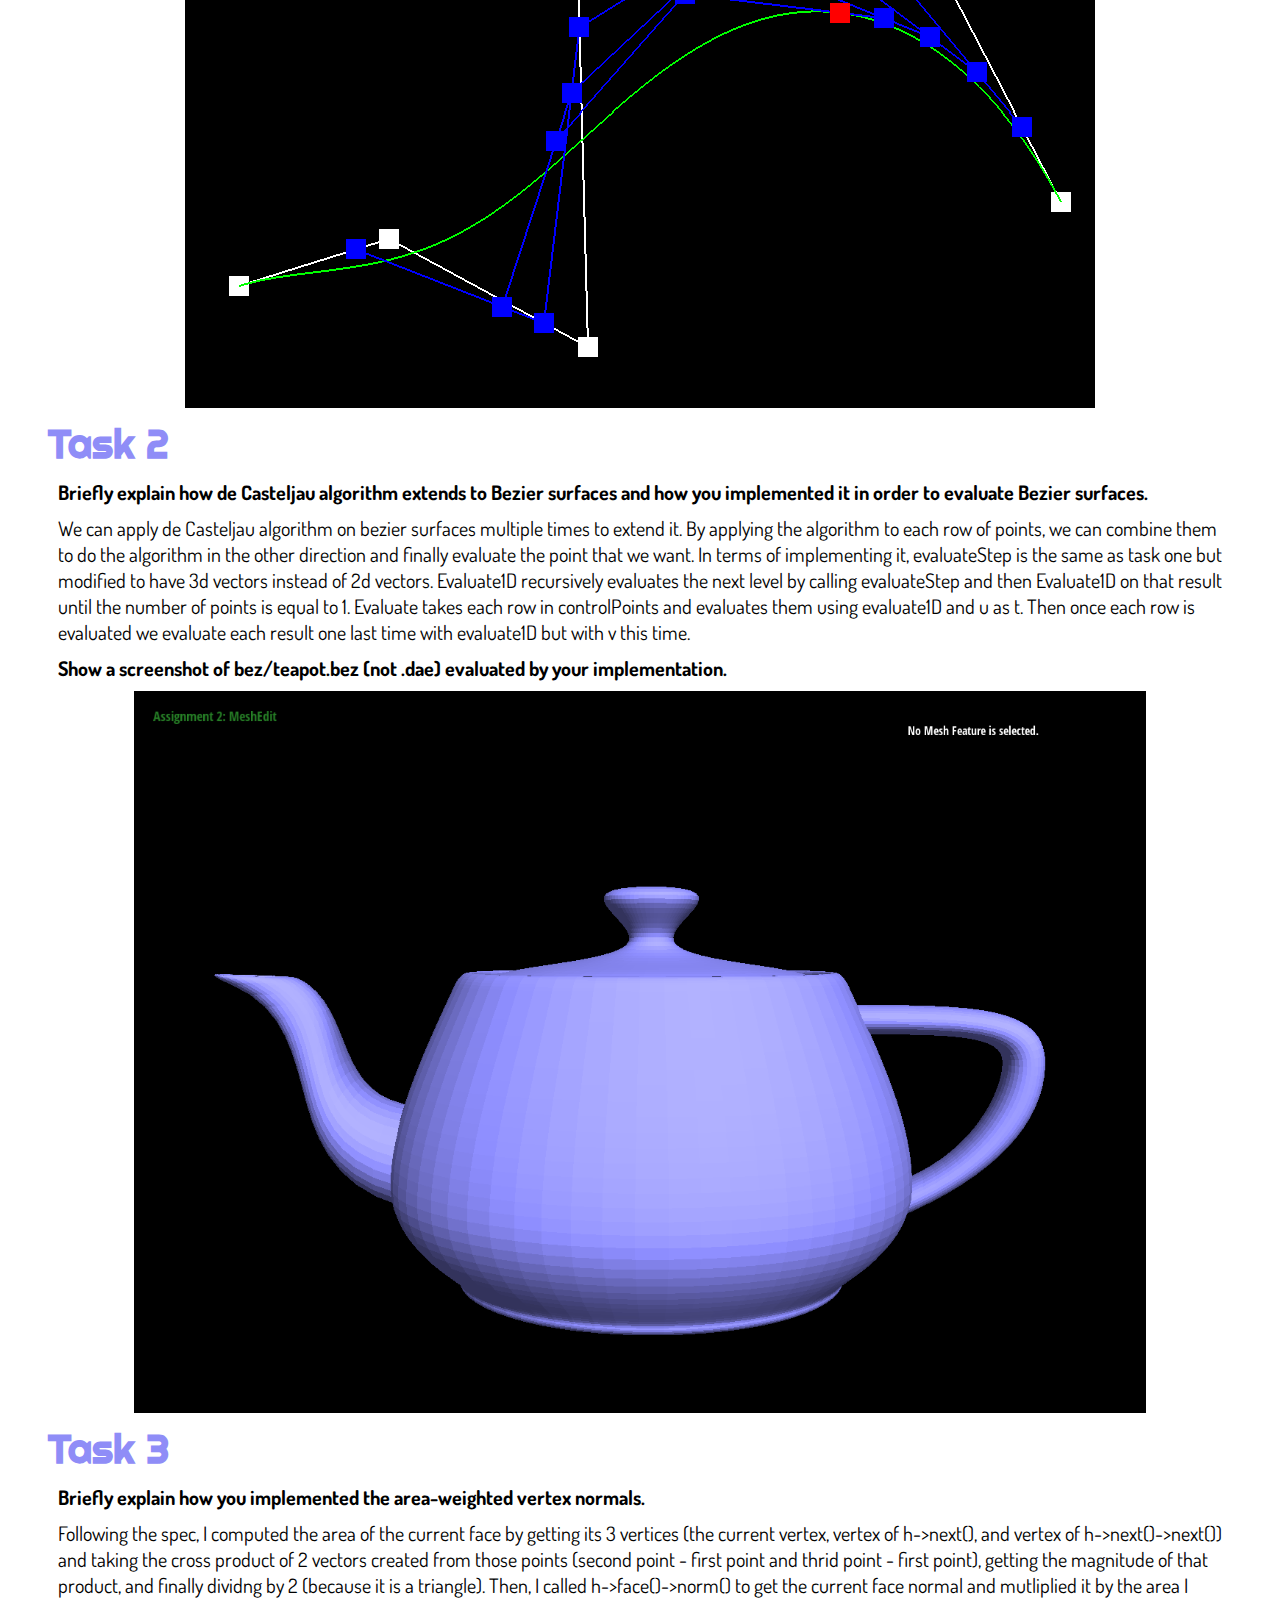
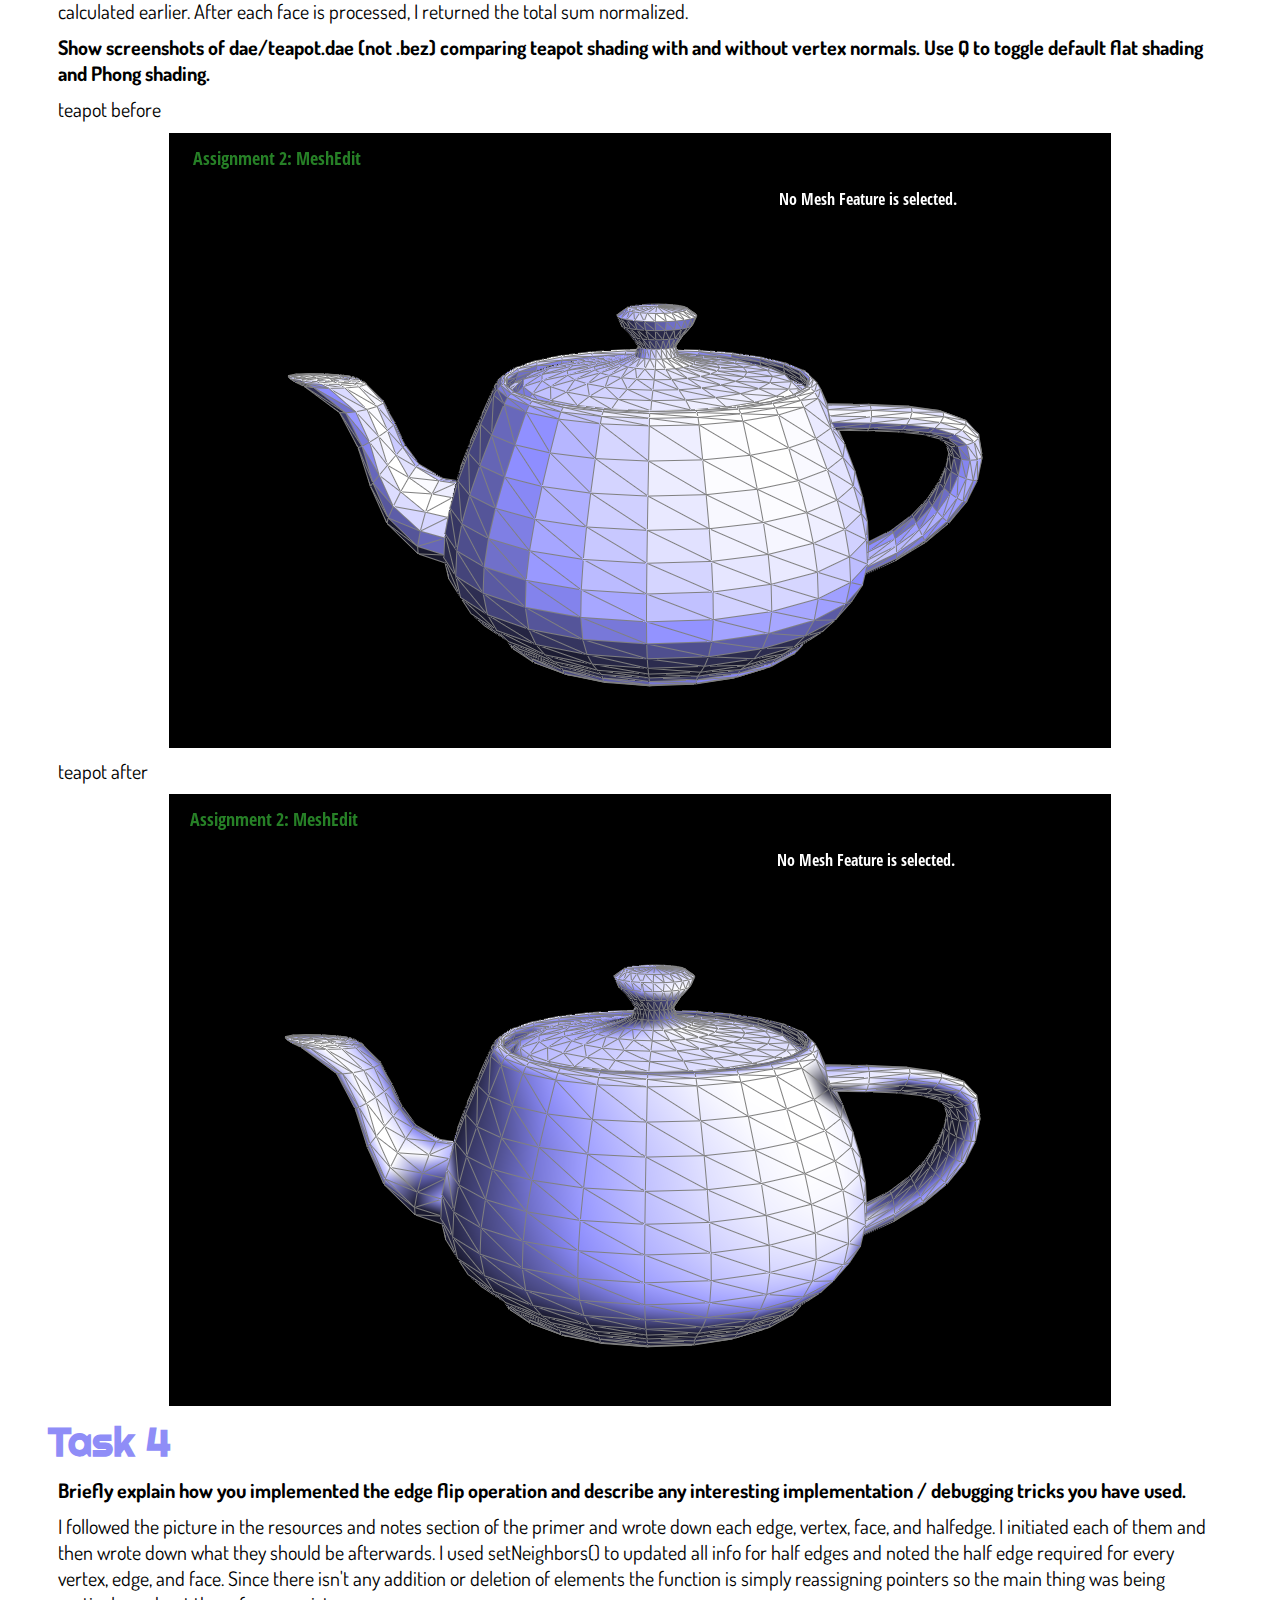
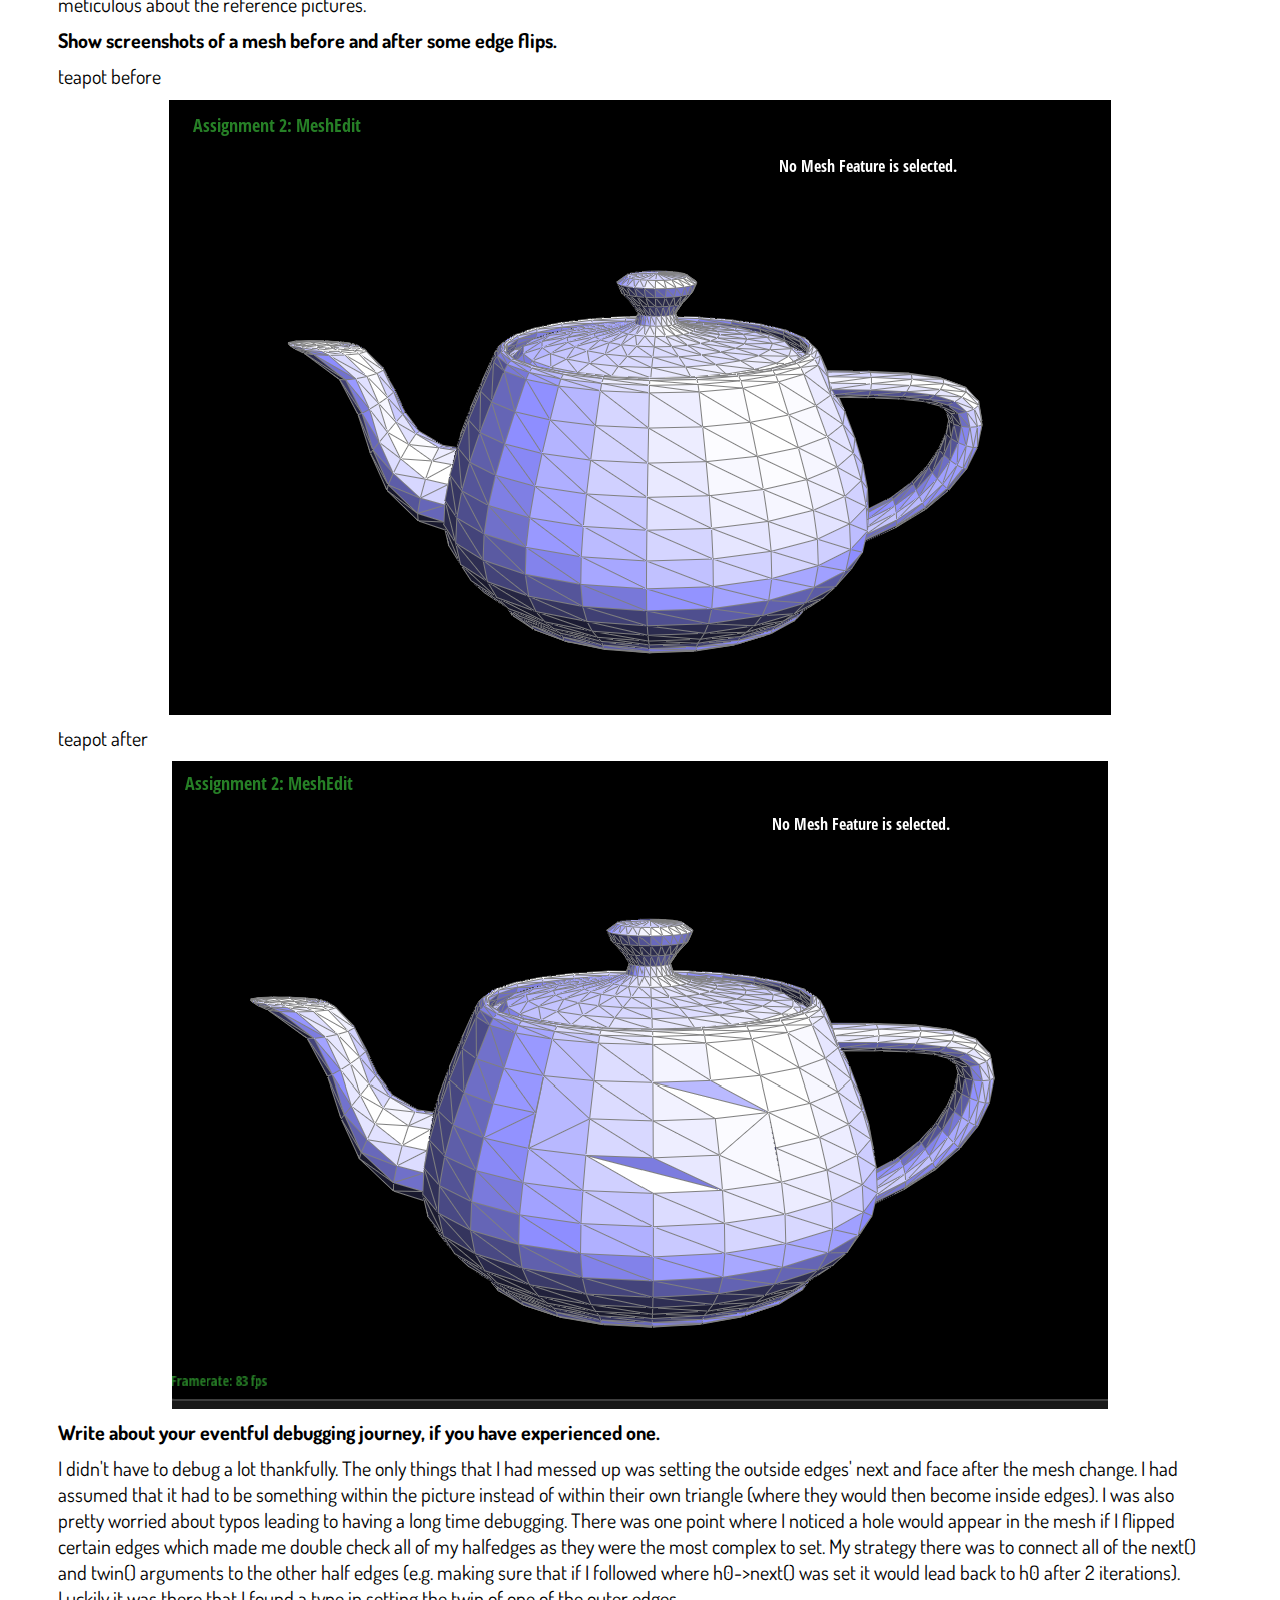
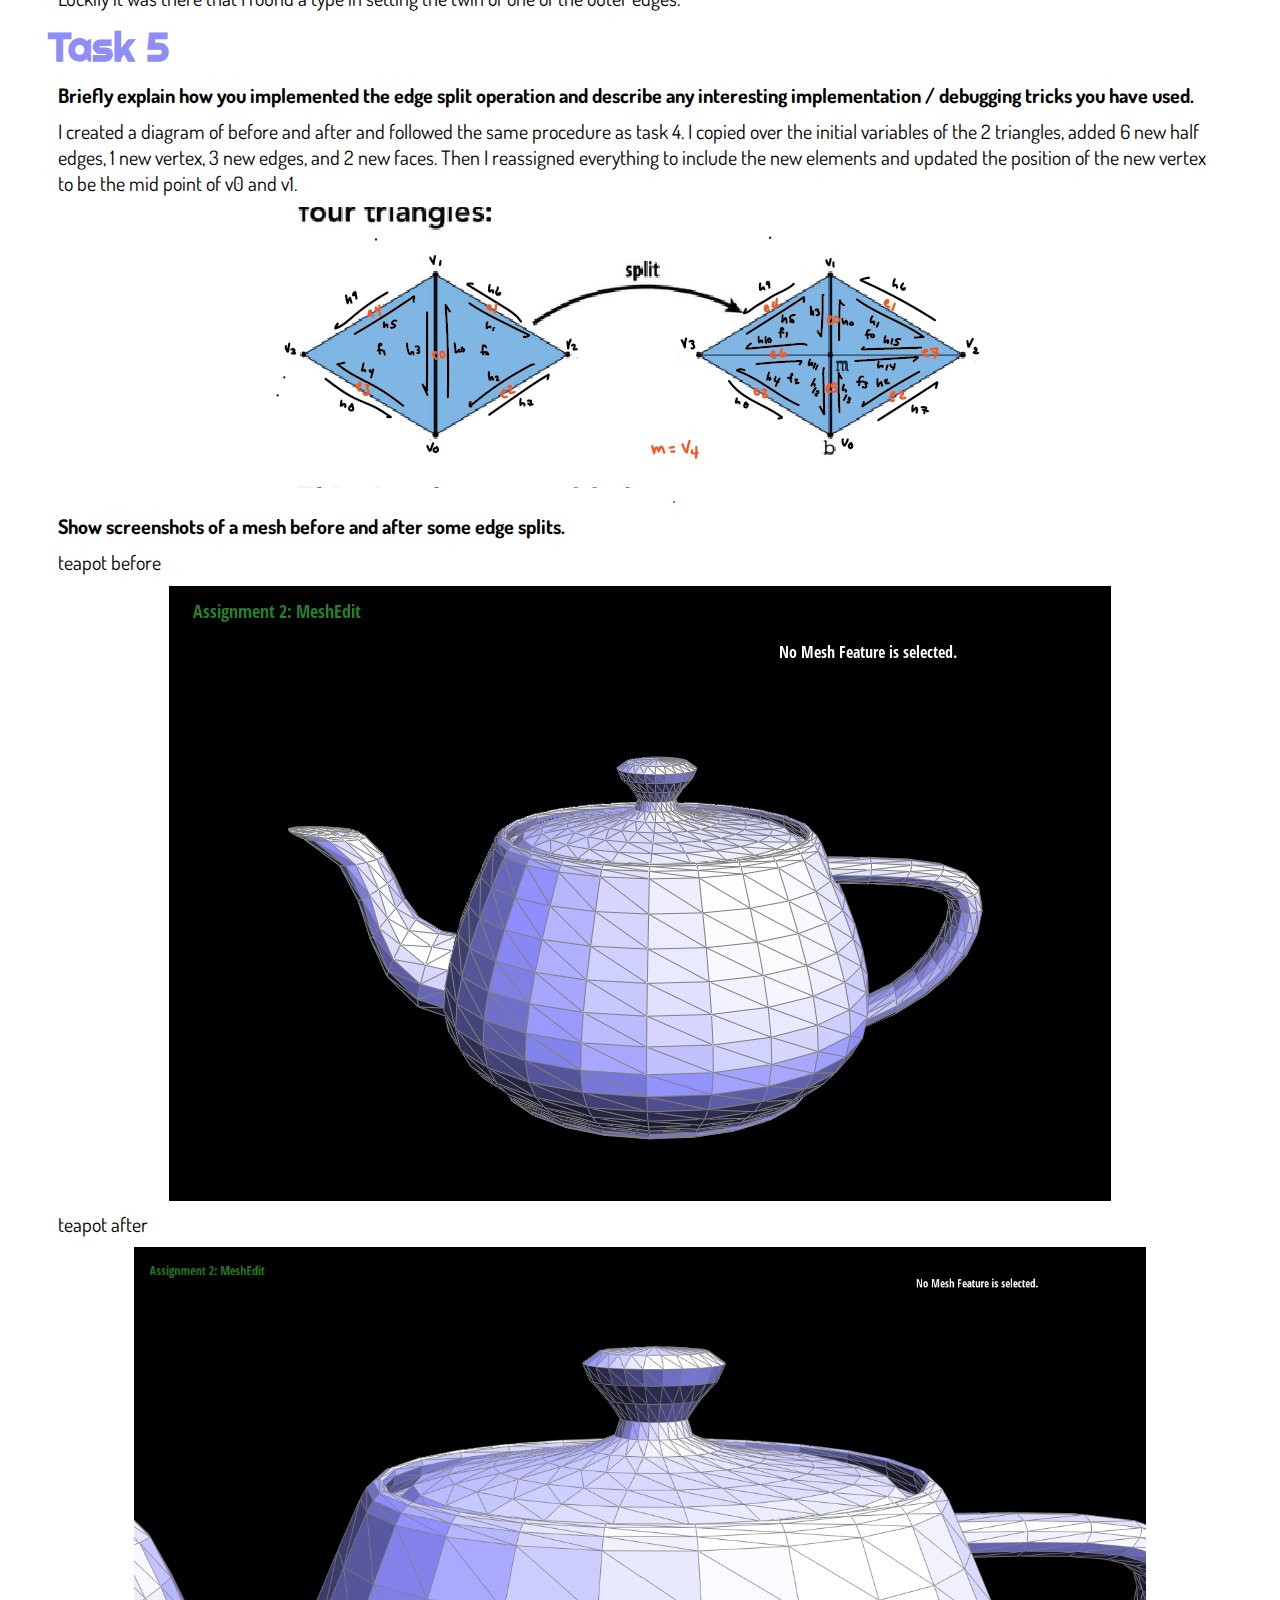
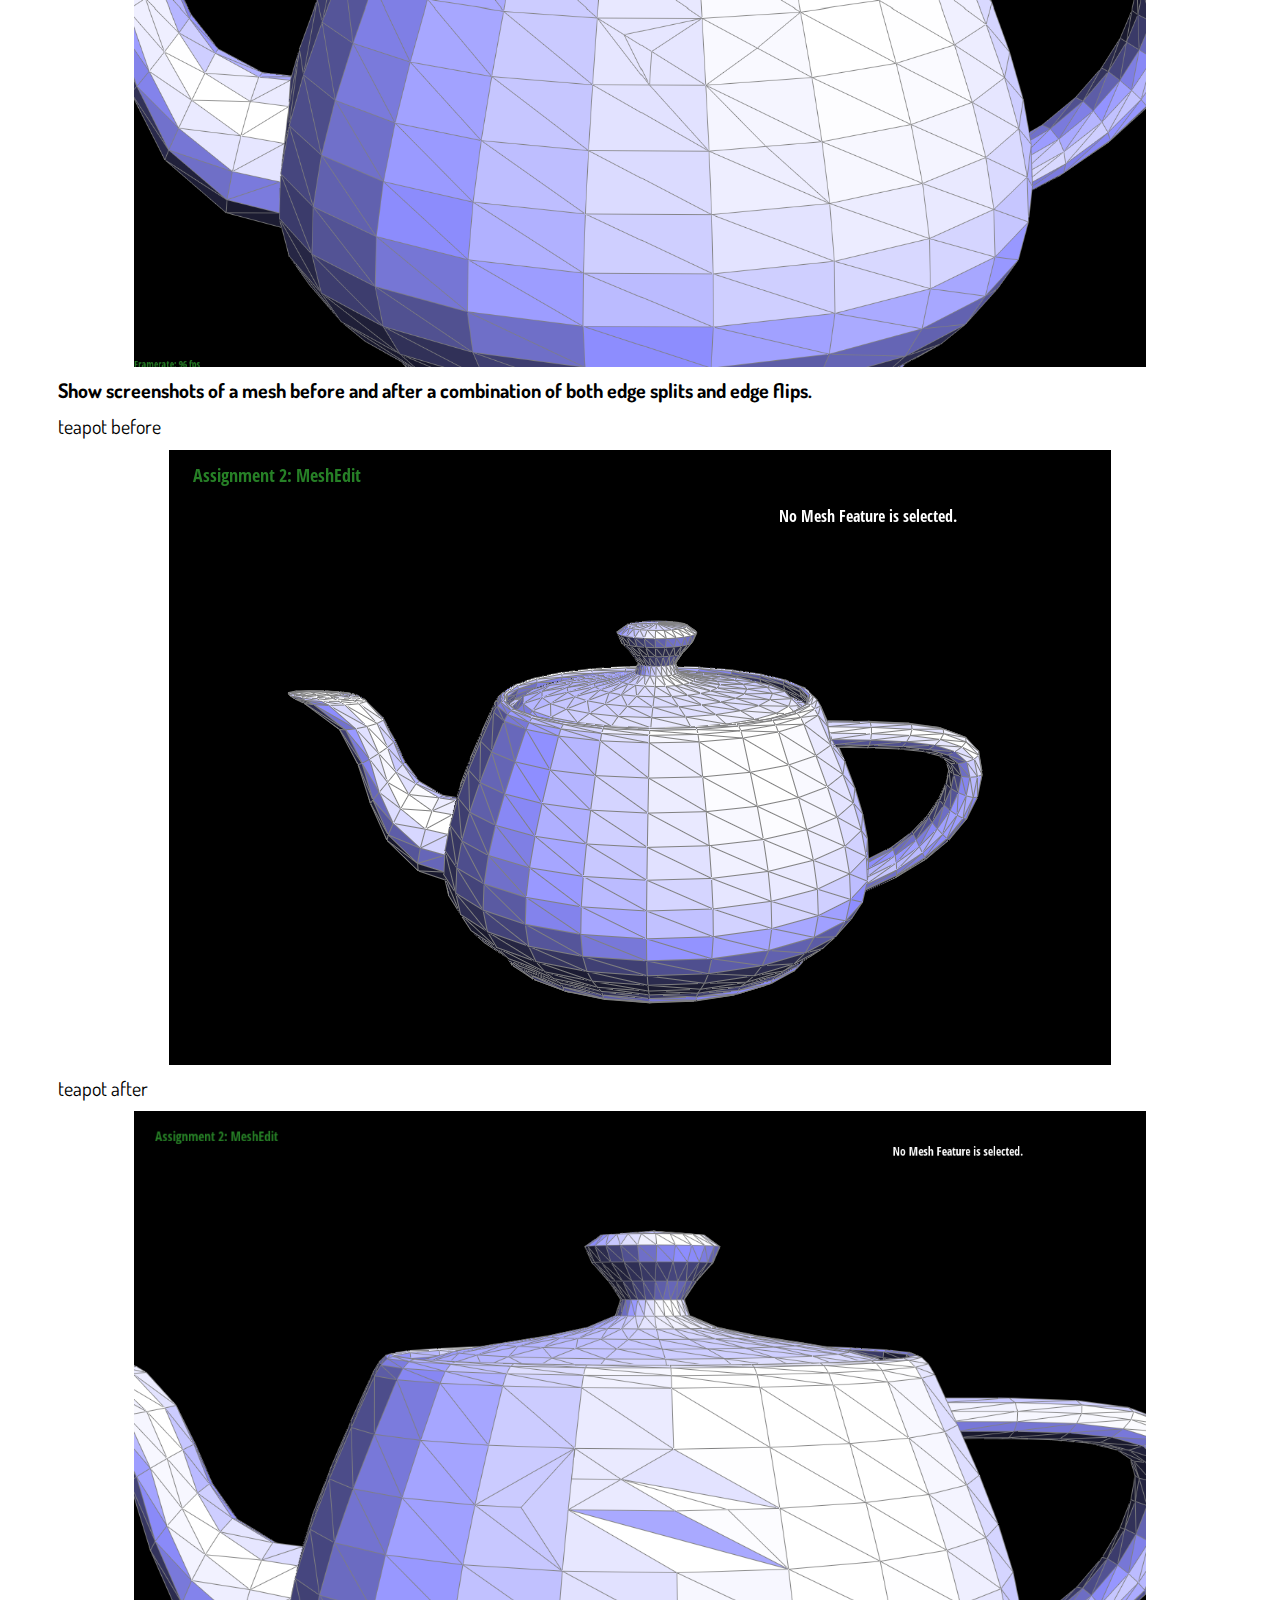
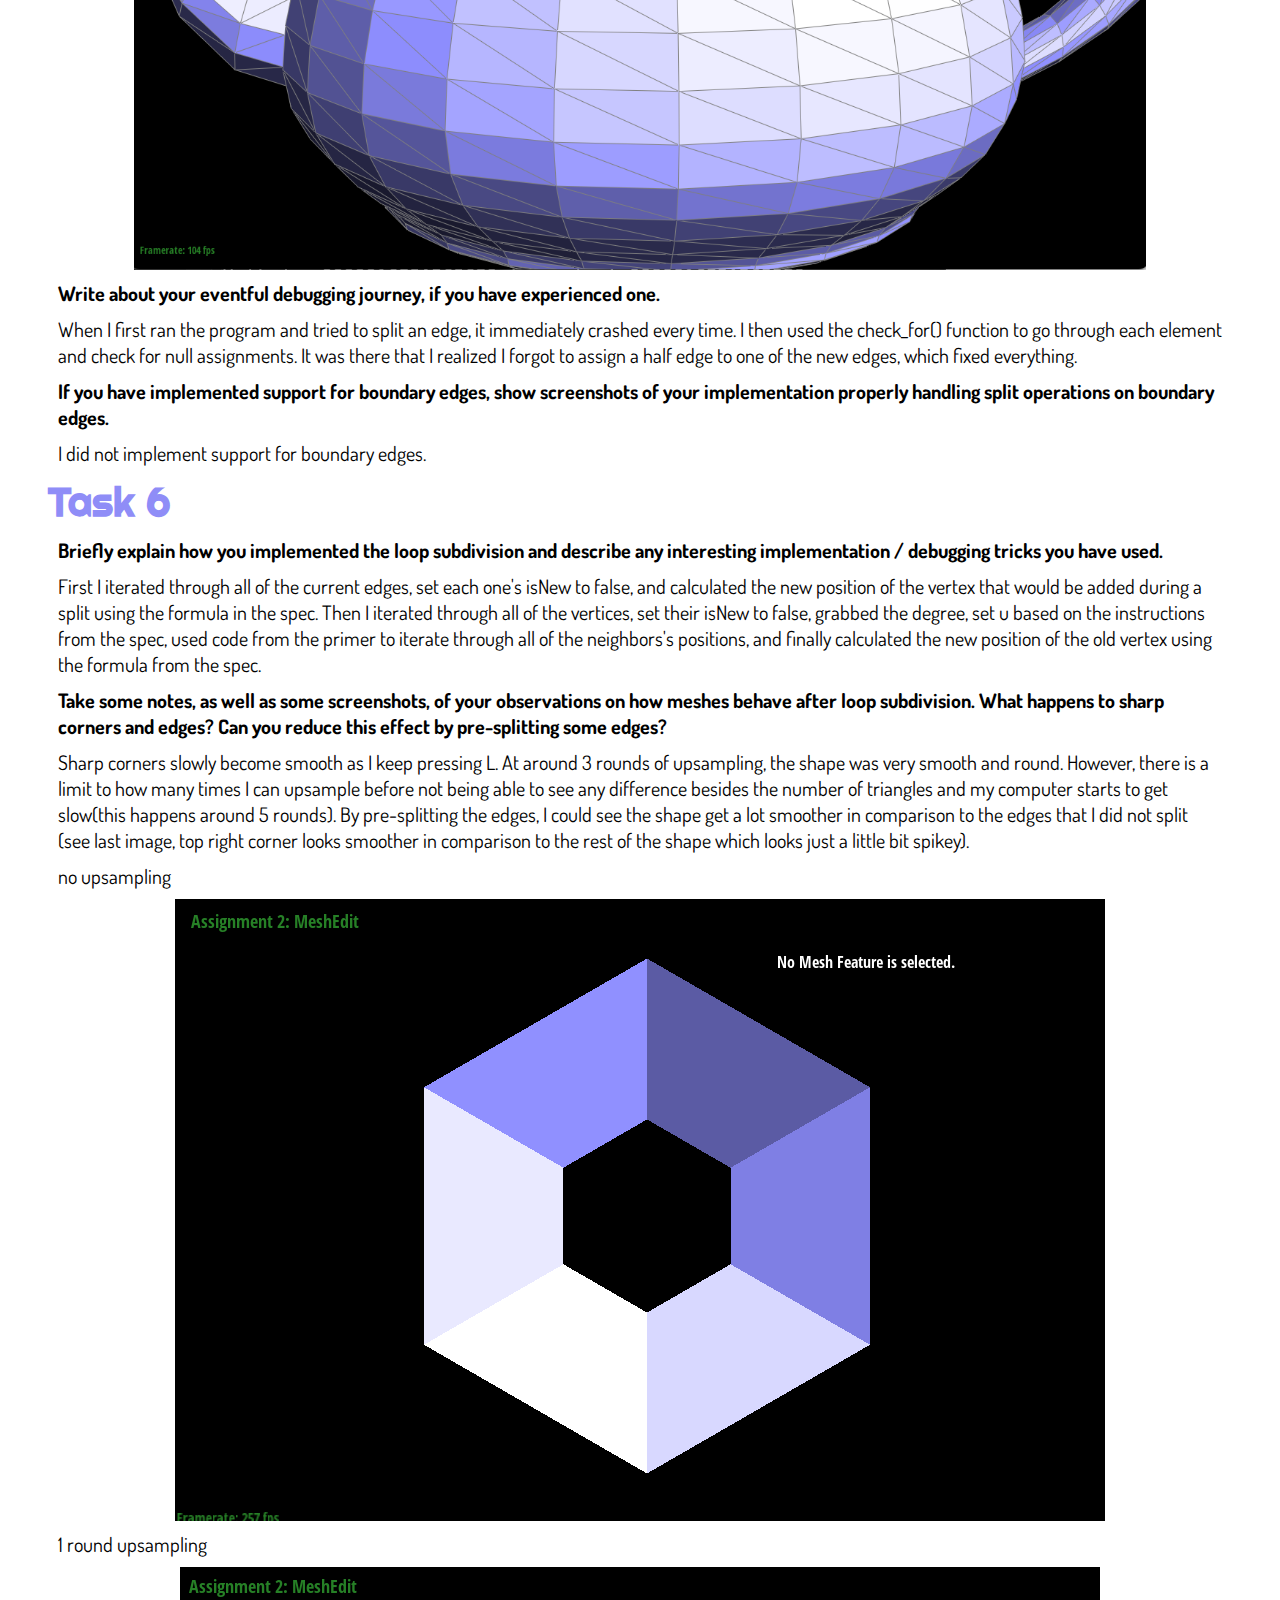
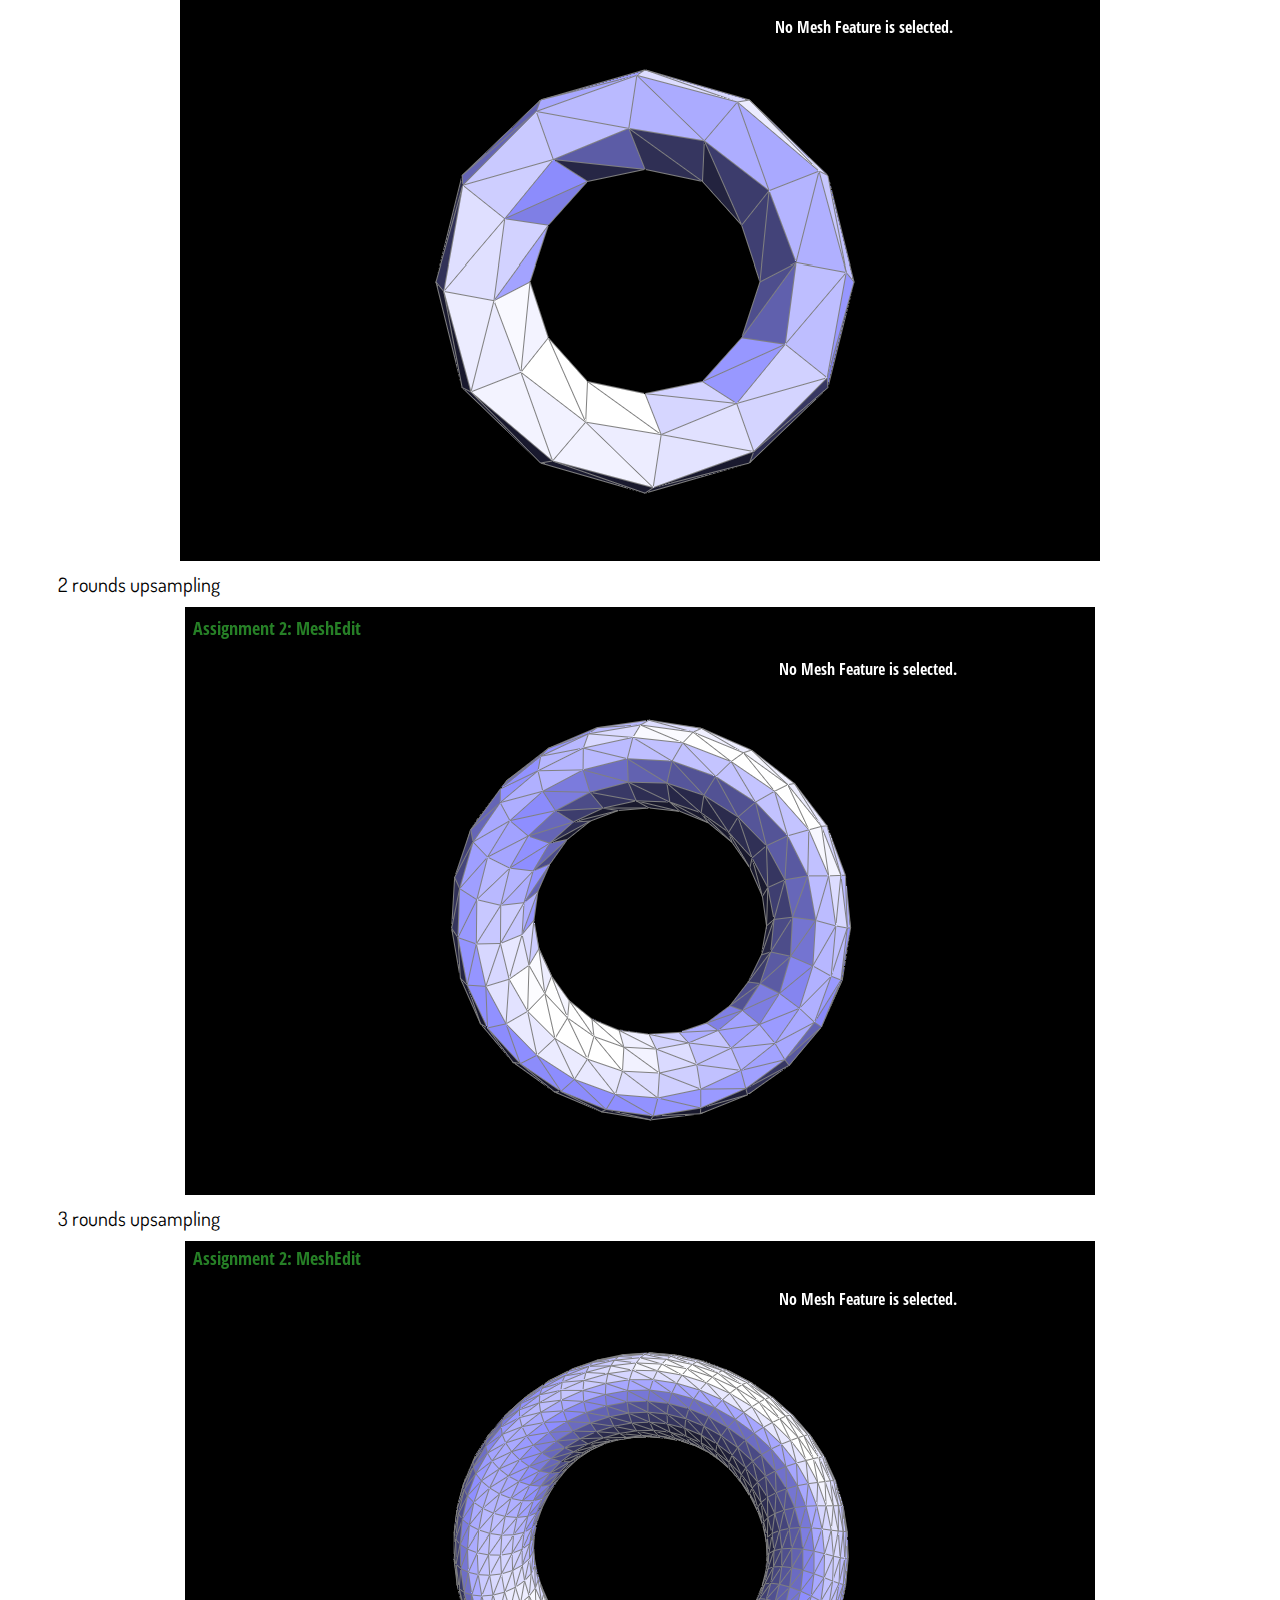
==== commit 43923ad3: "bruhhhh" ====
--- a/proj2/index.html
+++ b/proj2/index.html
@@ -6,6 +6,8 @@
 		<link href="https://fonts.googleapis.com/css2?family=Dosis:wght@300&family=Righteous&display=swap" rel="stylesheet">
 	</head>
 	<body>
+		<h2> Overview </h2>
+		<p> The purpose of this project is to experiment with bezier curves using de Casteljau's algorithm in addition to creating a mesh editor that deals with flipping edges, splitting edges, and upsampling meshes (i.e. creating more triangles for a smoother appearance). It was pretty cool to see what was on the lecture slides brought life by my own doing. It was also really fun to see what sequence of operations on the teapot would lead to weird results (e.g. inversions or dimples on the mesh).</p>
 		<!-- ##################TASK 1##################-->
 
 		<h2> Task 1 </h2>
